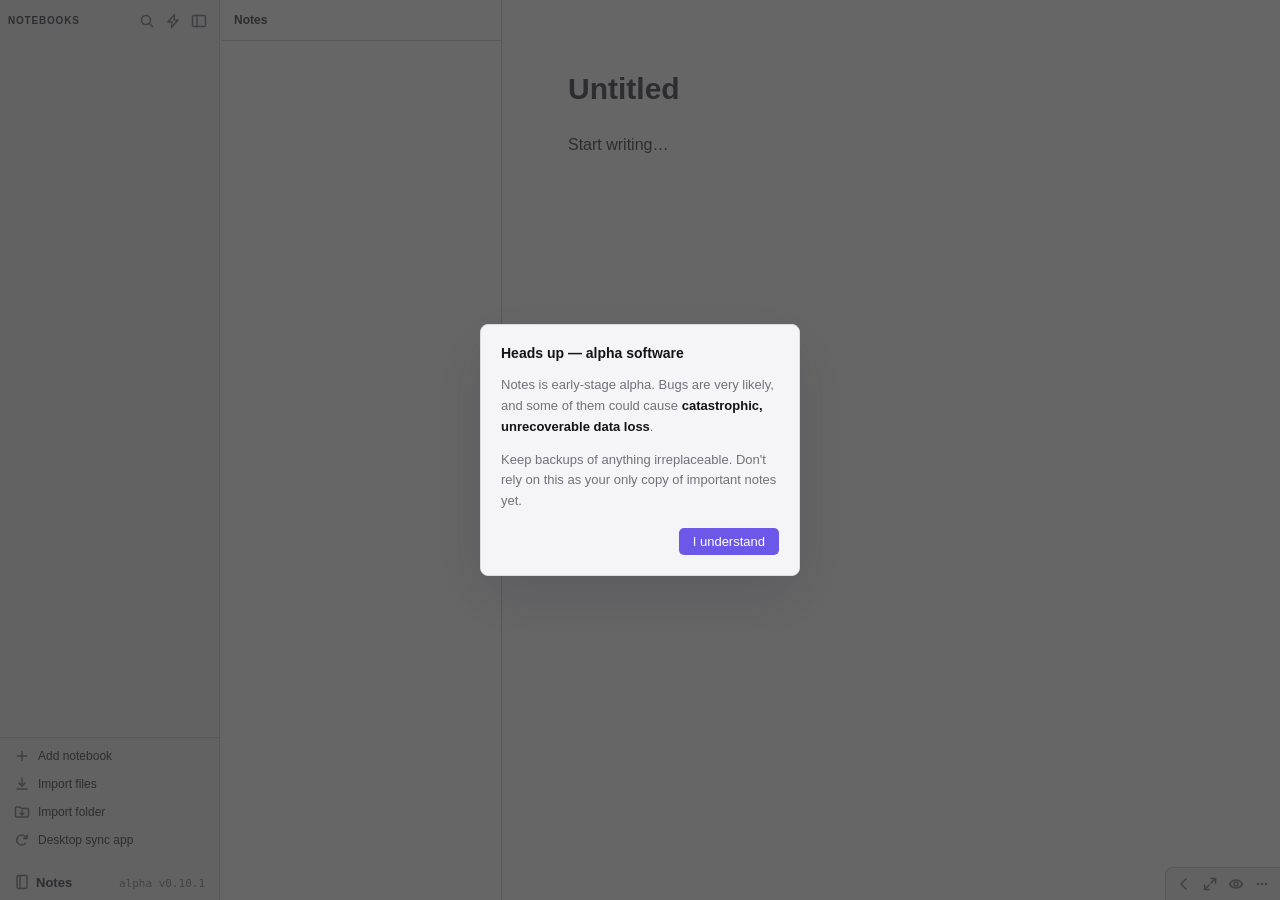
==== desk/app/notes-ui/index.html @ 92632963 "feat(notes): checkable preview checkboxes + leave-remote member-leave UI: task-list items in preview" ====
<!DOCTYPE html>
<html lang="en">
<head>
<meta charset="UTF-8">
<meta name="viewport" content="width=device-width, initial-scale=1.0">
<title>Notes</title>
<link rel="manifest" href="/notes/manifest.json">
<link rel="icon" type="image/svg+xml" href="/notes/favicon.svg">
<link rel="apple-touch-icon" href="/notes/icon.svg">
<meta name="theme-color" content="#7c6af7">
<meta name="apple-mobile-web-app-capable" content="yes">
<meta name="apple-mobile-web-app-status-bar-style" content="black-translucent">
<meta name="apple-mobile-web-app-title" content="Notes">
<style>
  *, *::before, *::after { box-sizing: border-box; margin: 0; padding: 0; }

  :root {
    --bg: #0f0f0f;
    --surface: #1a1a1a;
    --surface2: #222;
    --border: #2e2e2e;
    --border-item: #1a1a1a;
    --text: #e8e8e8;
    --text-muted: #666;
    --accent: #7c6af7;
    --accent-hover: #9080ff;
    --danger: #e05c5c;
    --success: #4caf82;
    --shadow: 0 20px 60px rgba(0,0,0,0.5);
    --shadow-md: 0 8px 24px rgba(0,0,0,0.4);
    --font: -apple-system, BlinkMacSystemFont, "Segoe UI", sans-serif;
    --mono: "JetBrains Mono", "Fira Code", "Cascadia Code", monospace;
    --editor-font-size: 16px;
  }
  :root[data-theme="light"] {
    --bg: #ffffff;
    --surface: #f5f5f7;
    --surface2: #ebebee;
    --border: #dcdce0;
    --border-item: #ededf0;
    --text: #141416;
    --text-muted: #71717a;
    --accent: #6b58e8;
    --accent-hover: #5243d1;
    --danger: #c84242;
    --success: #248958;
    --shadow: 0 20px 60px rgba(30,30,60,0.14);
    --shadow-md: 0 8px 24px rgba(30,30,60,0.12);
  }

  body {
    font-family: var(--font);
    background: var(--bg);
    color: var(--text);
    height: 100vh;
    height: 100dvh;
    display: flex;
    flex-direction: column;
    overflow: hidden;
    position: fixed;
    inset: 0;
  }

  /* ── sidebar footer (brand only) ── */
  .sidebar-brand {
    margin-top: 12px;
    padding: 4px 14px 10px;
    display: flex;
    align-items: center;
    gap: 6px;
    color: var(--text-muted);
    flex-shrink: 0;
  }
  /* Keep name + version baseline-aligned even when fonts differ, without
     letting the tall mobile hamburger warp the outer flex line's baseline. */
  .brand-text {
    display: flex;
    align-items: baseline;
    gap: 6px;
    flex: 1;
    min-width: 0;
  }
  /* brand-icon now uses the default .icon opacity */
  .sidebar-brand .brand-name { font-size: 13px; font-weight: 600; }

  /* ── connection state label ── */
  #conn-label.reconnecting { color: #d4a72c; }
  #conn-label.disconnected { color: var(--danger); }

  /* Connectivity badge — lives inside the editor toolbar */
  .conn-badge {
    display: none;
    font-family: var(--mono);
    font-size: 11px;
    font-weight: 500;
    padding: 0 8px;
    color: #d4a72c;
  }
  .conn-badge.visible { display: inline-flex; align-items: center; }
  .conn-badge.offline { color: var(--danger); }
  .conn-badge::before {
    content: "";
    display: inline-block;
    width: 6px; height: 6px;
    border-radius: 50%;
    margin-right: 6px;
    background: currentColor;
  }

  /* ── layout ── */
  .layout {
    display: flex;
    flex: 1;
    overflow: hidden;
  }

  /* ── column resizers ── */
  .resizer {
    flex-shrink: 0;
    width: 3px;
    margin-left: -1px;       /* center the 3px hit area over the 1px border */
    cursor: col-resize;
    background: transparent;
    transition: background 0.15s;
    position: relative;
    z-index: 5;
    user-select: none;
    touch-action: none;
  }
  .resizer:hover,
  .resizer.dragging { background: rgba(124,106,247,0.4); }
  body.resizing { cursor: col-resize; user-select: none; }

  /* ── sidebar ── */
  .sidebar {
    width: 220px;
    flex-shrink: 0;
    border-right: 1px solid var(--border);
    display: flex;
    flex-direction: column;
    background: var(--surface);
    overflow: hidden;
  }
  .sidebar-section {
    height: 41px;
    padding: 0 8px;
    font-size: 10px;
    font-weight: 700;
    text-transform: uppercase;
    letter-spacing: 0.8px;
    color: var(--text-muted);
    display: flex;
    align-items: center;
    justify-content: space-between;
  }
  .sidebar-section-actions { display: flex; align-items: center; gap: 2px; }

  /* Collapsed sidebar — hide sidebar and its resizer, reveal expand button */
  #sidebar-expand-btn, #sidebar-switcher-btn, #sidebar-search-btn { display: none; }
  body.sidebar-collapsed .sidebar { display: none; }
  body.sidebar-collapsed .resizer[data-target="sidebar"] { display: none; }
  body.sidebar-collapsed #sidebar-expand-btn,
  body.sidebar-collapsed #sidebar-search-btn,
  body.sidebar-collapsed #sidebar-switcher-btn { display: inline-flex; }
  .sidebar-list { flex: 1; overflow-y: auto; padding-bottom: 8px; min-height: 0; }

  /* Pending notebook invites — appears only when invites is non-empty */
  .invites-section {
    border-top: 1px solid var(--border);
    padding: 8px 12px 10px;
    flex-shrink: 0;
    background: rgba(124,106,247,0.04);
  }
  .invites-header {
    font-size: 10px;
    font-weight: 700;
    text-transform: uppercase;
    letter-spacing: 0.8px;
    color: var(--text-muted);
    margin-bottom: 6px;
  }
  .invites-list { display: flex; flex-direction: column; gap: 6px; }
  .invite-item {
    display: flex; flex-direction: column; gap: 4px;
    padding: 8px 10px;
    background: var(--surface);
    border: 1px solid var(--border);
    border-radius: 6px;
    font-size: 12px;
  }
  .invite-title { color: var(--text); font-weight: 500; }
  .invite-from { color: var(--text-muted); font-size: 11px; font-family: var(--mono); word-break: break-all; }
  .invite-actions { display: flex; gap: 6px; margin-top: 2px; }
  .invite-actions .btn { flex: 1; font-size: 12px; padding: 4px 8px; }
  .nb-item {
    display: flex;
    flex-wrap: wrap;
    align-items: center;
    gap: 4px 6px;
    padding: 6px 6px;
    cursor: pointer;
    border-radius: 4px;
    margin: 1px 4px;
    font-size: 13px;
    transition: background 0.1s;
    user-select: none;
  }
  .nb-item:hover { background: var(--surface2); }
  .nb-item.active { background: var(--accent); color: #fff; }
  .nb-item .nb-icon { flex-shrink: 0; display: flex; align-items: center; }
  .nb-item .nb-name { flex: 1; overflow: hidden; text-overflow: ellipsis; white-space: nowrap; }
  .nb-item .nb-flag {
    width: 100%;
    font-size: 10px;
    color: var(--text-muted);
    overflow: hidden;
    text-overflow: ellipsis;
    white-space: nowrap;
    padding-left: 22px;
    pointer-events: none;
    user-select: none;
  }
  .nb-item.active .nb-flag { color: rgba(255,255,255,0.6); }

  /* ── sidebar bottom actions ── */
  .sidebar-actions {
    border-top: 1px solid var(--border);
    padding: 4px;
    flex-shrink: 0;
    background: var(--surface);
  }
  .sidebar-action {
    display: flex; align-items: center; gap: 8px;
    width: 100%;
    background: none; border: none; cursor: pointer;
    color: var(--text-muted);
    font-size: 12px; font-family: var(--font);
    padding: 6px 10px; border-radius: 4px;
    text-align: left;
  }
  .sidebar-action:hover { background: var(--surface2); color: var(--text); }
  .sidebar-action[disabled] { opacity: 0.4; cursor: default; }
  .sidebar-action[disabled]:hover { background: none; color: var(--text-muted); }
  .sidebar-version {
    font-family: var(--mono);
    font-size: 11px;
    line-height: 1;
    color: var(--text-muted);
    opacity: 0.6;
    user-select: none;
    margin-left: auto;
  }

  /* mobile hamburger for add/import actions */
  .sidebar-brand .sidebar-menu-btn { margin-left: auto; display: none; }
  body.sidebar-menu-open .sidebar-brand .sidebar-menu-btn {
    background: var(--surface2);
    color: var(--text);
  }
  body.sidebar-menu-open .sidebar-brand .sidebar-menu-btn .icon { opacity: 0.95; }

  /* ── SVG icons ── */
  .icon {
    width: 16px; height: 16px;
    stroke: currentColor; fill: none;
    stroke-width: 1.5; stroke-linecap: round; stroke-linejoin: round;
    flex-shrink: 0;
    opacity: 0.65;
  }
  .icon-btn:hover .icon { opacity: 0.95; }

  /* ── icon button ── */
  .icon-btn {
    background: none; border: none; cursor: pointer;
    color: var(--text-muted); padding: 4px; border-radius: 3px;
    line-height: 1; transition: color 0.15s, background 0.15s;
    display: inline-flex; align-items: center; justify-content: center;
  }
  .icon-btn:hover { color: var(--text); background: var(--surface2); }

  /* ── font-size toolbar buttons (A- / A+) ── */
  .font-size-btn { font-family: var(--font); font-weight: 600; }
  .font-size-btn .fs-glyph {
    display: inline-flex; align-items: center; justify-content: center;
    width: 16px; height: 16px; line-height: 1;
    opacity: 0.65;
  }
  .font-size-btn:hover .fs-glyph { opacity: 0.95; }
  .font-size-btn .fs-glyph-sm { font-size: 11px; }
  .font-size-btn .fs-glyph-lg { font-size: 15px; }

  /* ── notes list panel ── */
  .notes-panel {
    width: 280px;
    flex-shrink: 0;
    border-right: 1px solid var(--border);
    display: flex;
    flex-direction: column;
    overflow: hidden;
  }
  .notes-panel-header {
    height: 41px;
    padding: 0 12px;
    font-size: 12px;
    font-weight: 600;
    color: var(--text-muted);
    border-bottom: 1px solid var(--border);
    display: flex; align-items: center; gap: 6px;
    flex-shrink: 0;
  }
  #folder-label { flex: 1; overflow: hidden; text-overflow: ellipsis; white-space: nowrap; }
  .panel-actions { display: flex; align-items: center; gap: 6px; }
  .notes-panel-footer { display: none; }
  .editor-panel-footer { display: none; }
  .nb-lock { width: 12px; height: 12px; color: var(--text-muted); flex-shrink: 0; margin-left: 2px; }
  .nb-item.active .nb-lock { color: rgba(255,255,255,0.8); }
  .notes-list { flex: 1; overflow-y: auto; }
  .item-row {
    display: flex; align-items: flex-start; gap: 10px;
    padding: 10px 12px;
    cursor: pointer;
    border-bottom: 1px solid var(--border-item);
    transition: background 0.1s;
  }
  .item-row .item-icon { margin-top: 1px; }
  .item-row:hover { background: var(--surface2); }
  .item-row.active { background: rgba(124,106,247,0.15); border-left: 2px solid var(--accent); padding-left: 10px; }
  .item-icon { flex-shrink: 0; line-height: 1; display: flex; align-items: center; }
  .item-body { flex: 1; min-width: 0; }
  .item-title-row { display: flex; align-items: baseline; gap: 8px; min-width: 0; }
  .item-title { flex: 1; font-size: 13px; font-weight: 500; white-space: nowrap; overflow: hidden; text-overflow: ellipsis; }
  .item-date { font-size: 11px; color: var(--text-muted); flex-shrink: 0; opacity: 0.7; }
  .item-preview {
    font-size: 12px;
    color: var(--text-muted);
    margin-top: 2px;
    white-space: nowrap;
    overflow: hidden;
    text-overflow: ellipsis;
  }
  .item-row.is-folder .item-title { font-weight: 500; }
  .item-chevron {
    flex-shrink: 0;
    color: var(--text-muted);
    display: flex;
    align-items: center;
    margin-top: 1px;
  }
  .item-chevron .icon { width: 14px; height: 14px; }
  .item-row.is-folder:hover .item-chevron .icon { opacity: 0.95; }

  /* Folder icon swaps to an ellipsis action on row hover */
  .item-row.is-folder .item-icon {
    border-radius: 3px;
    transition: background 0.15s;
  }
  .item-row.is-folder .item-icon .ellipsis-glyph { display: none; }
  .item-row.is-folder:hover .item-icon { cursor: pointer; }
  .item-row.is-folder:hover .item-icon .folder-glyph { display: none; }
  .item-row.is-folder:hover .item-icon .ellipsis-glyph { display: inline-flex; }
  .item-row.is-folder:hover .item-icon:hover { background: var(--surface); }
  .item-row.is-folder .item-icon.menu-open .folder-glyph { display: none; }
  .item-row.is-folder .item-icon.menu-open .ellipsis-glyph { display: inline-flex; }
  .item-row.is-folder .item-icon.menu-open { background: var(--surface); }

  /* Folder action popover (rename / delete) */
  .folder-action-menu {
    display: none;
    position: fixed;
    background: var(--surface);
    border: 1px solid var(--border);
    border-radius: 6px;
    box-shadow: var(--shadow-md);
    min-width: 180px;
    white-space: nowrap;
    z-index: 150;
    padding: 4px 0;
  }
  .folder-action-menu.open { display: block; }
  .folder-action-menu button {
    display: flex;
    align-items: center;
    gap: 10px;
    width: 100%;
    text-align: left;
    background: none; border: none; cursor: pointer;
    color: var(--text);
    padding: 7px 12px;
    font-size: 13px;
    font-family: var(--font);
  }
  .folder-action-menu button:hover { background: var(--surface2); }
  .folder-action-menu button.danger { color: var(--danger); }
  .folder-action-menu button.danger:hover { background: rgba(224,92,92,0.1); }
  .folder-action-menu .menu-icon {
    display: inline-flex; align-items: center; justify-content: center;
    width: 16px; height: 16px; flex-shrink: 0;
    opacity: 0.7;
  }
  .folder-action-menu button:hover .menu-icon { opacity: 0.95; }
  .empty-state { padding: 24px 12px; text-align: center; color: var(--text-muted); font-size: 12px; }
  .folder-up-btn { color: var(--text-muted); }
  .folder-up-btn:hover { color: var(--text); }

  /* ── editor ── */
  .editor-panel {
    flex: 1;
    display: flex;
    flex-direction: column;
    overflow: hidden;
    min-width: 0;
  }
  .editor-toolbar {
    height: 41px;
    padding: 0 16px;
    border-bottom: 1px solid var(--border);
    display: flex; align-items: center; gap: 8px;
    flex-shrink: 0;
  }
  .editor-toolbar .spacer { flex: 1; }
  /* Empty status spans (no save text, no rev, no conn label) shouldn't
     consume gap. Hiding them collapses the surrounding 8px flex gap. */
  .editor-toolbar .save-status:empty,
  .editor-toolbar .note-rev:empty,
  .editor-toolbar .conn-badge:empty,
  .editor-toolbar .note-breadcrumb:empty { display: none; }

  /* Floating bottom-right toolbar on desktop */
  @media (min-width: 641px) {
    .editor-toolbar {
      position: fixed;
      bottom: 0;
      right: 0;
      height: auto;
      width: auto;
      padding: 4px 6px;
      gap: 2px;
      background: var(--surface);
      border: 1px solid var(--border);
      border-right: 0;
      border-bottom: 0;
      border-top-left-radius: 8px;
      z-index: 50;
    }
    .editor-toolbar .spacer,
    .editor-toolbar .back-btn { display: none; }
    .editor-toolbar .save-status { padding: 0 4px; }
    .editor-toolbar .note-rev { padding: 0 4px; }
    .editor-toolbar .note-breadcrumb {
      font-family: var(--mono);
      font-size: 11px;
      color: var(--text-muted);
      max-width: 320px;
      overflow: hidden;
      white-space: nowrap;
      text-overflow: ellipsis;
      direction: rtl;
      text-align: left;
      unicode-bidi: plaintext;
      padding: 0 6px;
    }
    .editor-toolbar .overflow-menu {
      top: auto;
      bottom: 100%;
      margin-top: 0;
      margin-bottom: 6px;
    }
    /* Pin toggle + formatting group, hidden on desktop until revealed */
    .editor-toolbar .fmt-pin-btn { display: inline-flex; }
    /* Chevron points LEFT when closed (reveal cue), RIGHT when open. */
    .editor-toolbar .fmt-pin-btn .icon {
      transition: transform 0.15s;
      transform: rotate(180deg);
    }
    body.format-pinned .editor-toolbar .fmt-pin-btn .icon,
    body.format-hovered .editor-toolbar .fmt-pin-btn .icon {
      transform: rotate(0);
    }
    .editor-toolbar-fmt {
      display: none;
      align-items: center;
      gap: 2px;
    }
    body.format-pinned .editor-toolbar-fmt,
    body.format-hovered .editor-toolbar-fmt {
      display: inline-flex;
    }
    /* Vertical separator between the format group and the static right
       cluster, only visible when the format group is showing. */
    .fmt-separator { display: none; }
    body.format-pinned .fmt-separator,
    body.format-hovered .fmt-separator {
      display: inline-block;
      width: 1px;
      height: 18px;
      margin: 0 10px;
      background: var(--border);
      opacity: 0.7;
    }
    .editor-toolbar-fmt .fmt-glyph {
      display: inline-flex; align-items: center; justify-content: center;
      width: 16px; height: 16px; font-size: 13px; line-height: 1;
      opacity: 0.65; font-family: var(--font);
    }
    .editor-toolbar-fmt .fmt-btn:hover .fmt-glyph { opacity: 0.95; }
    .editor-toolbar-fmt .fmt-bold { font-weight: 700; }
    .editor-toolbar-fmt .fmt-italic { font-style: italic; font-family: Georgia, serif; }
    .editor-toolbar-fmt .fmt-heading { font-weight: 700; }
  }
  /* Mobile: pin button + inline fmt hidden (footer handles it there) */
  @media (max-width: 640px) {
    .editor-toolbar .fmt-pin-btn,
    .editor-toolbar-fmt,
    .fmt-separator { display: none !important; }
  }
  #note-title-input {
    display: block;
    width: 100%;
    background: none;
    border: none;
    outline: none;
    color: var(--text);
    font-family: var(--font);
    font-size: calc(var(--editor-font-size) * 1.875);
    font-weight: 700;
    line-height: 1.2;
    padding: 0;
    margin: 0 0 24px 0;
    box-sizing: border-box;
  }
  #note-title-input::placeholder { color: var(--text-muted); font-weight: 700; }
  /* Folder path above the title — desktop only; mobile keeps its in-toolbar
     breadcrumb (next to the back button). Always renders (even when empty)
     so the title sits at a fixed vertical position regardless of whether a
     note is selected or what folder it lives in. */
  .note-path {
    display: none;
    font-family: var(--mono);
    font-size: 12px;
    line-height: 1.4;
    height: 17px;
    color: var(--text-muted);
    opacity: 0.7;
    margin: 0 0 6px 0;
    white-space: nowrap;
    overflow: hidden;
    text-overflow: ellipsis;
    user-select: none;
  }
  @media (min-width: 641px) {
    .note-path { display: block; }
    /* Hide the breadcrumb in the floating toolbar on desktop — it lives
       above the title now. */
    .editor-toolbar .note-breadcrumb { display: none !important; }
  }
  .save-btn {
    background: var(--accent); border: none; color: #fff;
    padding: 5px 12px; border-radius: 5px; cursor: pointer;
    font-size: 12px; font-weight: 600;
    transition: background 0.15s, opacity 0.15s;
  }
  .save-btn:hover { background: var(--accent-hover); }
  .save-btn:disabled { opacity: 0.4; cursor: default; }
  .save-status { font-family: var(--mono); font-size: 11px; color: var(--text-muted); }
  .note-rev { font-family: var(--mono); font-size: 11px; color: var(--text-muted); opacity: 0.6; user-select: none; }

  /* ── conflict / save-error banner ── */
  .conflict-banner {
    display: flex;
    align-items: center;
    gap: 10px;
    padding: 8px 16px;
    background: rgba(212,167,44,0.12);
    border-bottom: 1px solid rgba(212,167,44,0.35);
    font-size: 12px;
    color: #d4a72c;
    flex-shrink: 0;
  }
  .conflict-banner .conflict-msg { flex: 1; }
  .conflict-banner .btn { padding: 4px 10px; font-size: 12px; }
  .conflict-banner.error {
    background: rgba(224,92,92,0.1);
    border-bottom-color: rgba(224,92,92,0.35);
    color: var(--danger);
  }

  /* ── overflow menu ── */
  .overflow-wrap { position: relative; }
  .overflow-menu {
    display: none;
    position: absolute;
    top: 100%;
    right: 0;
    margin-top: 4px;
    background: var(--surface);
    border: 1px solid var(--border);
    border-radius: 6px;
    box-shadow: var(--shadow-md);
    min-width: 180px;
    white-space: nowrap;
    z-index: 50;
    padding: 4px 0;
  }
  .overflow-menu.open { display: block; }
  .overflow-menu button {
    display: flex;
    align-items: center;
    gap: 10px;
    width: 100%;
    text-align: left;
    background: none;
    border: none;
    color: var(--text);
    padding: 7px 12px;
    font-size: 13px;
    font-family: var(--font);
    cursor: pointer;
  }
  .overflow-menu button:hover { background: var(--surface2); }
  .overflow-menu button.danger { color: var(--danger); }
  .overflow-menu button.danger:hover { background: rgba(224,92,92,0.1); }
  .overflow-menu .menu-icon {
    display: inline-flex;
    align-items: center;
    justify-content: center;
    width: 16px; height: 16px;
    flex-shrink: 0;
    opacity: 0.7;
  }
  .overflow-menu button:hover .menu-icon { opacity: 0.95; }
  .overflow-menu .menu-divider {
    height: 1px;
    background: var(--border);
    margin: 4px 6px;
  }
  .overflow-menu .menu-section-label {
    padding: 6px 12px 2px;
    font-size: 10px;
    font-weight: 600;
    text-transform: uppercase;
    letter-spacing: 0.8px;
    color: var(--text-muted);
    user-select: none;
  }

  .editor-scroll {
    flex: 1;
    overflow-y: auto;
    min-height: 0;
    background: var(--bg);
  }
  .editor-wrap {
    max-width: 760px;
    margin: 0 auto;
    padding: 48px 56px 96px;
    box-sizing: border-box;
    display: flex;
    flex-direction: column;
  }
  @media (min-width: 641px) and (max-width: 980px) {
    .editor-wrap { padding: 48px 24px 96px; }
  }
  #editor {
    display: block;
    width: 100%;
    resize: none;
    background: transparent;
    color: var(--text);
    border: none;
    outline: none;
    padding: 0;
    margin: 0;
    font-family: var(--mono);
    font-size: var(--editor-font-size);
    line-height: 1.7;
    min-height: 60vh;
    overflow: hidden;
    box-sizing: border-box;
  }
  #editor::placeholder { color: var(--text-muted); font-family: var(--font); }

  #preview {
    padding: 0;
    font-size: var(--editor-font-size);
    line-height: 1.7;
    min-height: 60vh;
  }

  /* ── wiki-links ── */
  .wiki-link {
    color: var(--accent);
    text-decoration: none;
    border-bottom: 1px dashed rgba(124,106,247,0.35);
    padding-bottom: 1px;
    cursor: pointer;
  }
  .wiki-link:hover {
    border-bottom-color: var(--accent);
    background: rgba(124,106,247,0.08);
  }
  .wiki-link.unresolved {
    color: var(--text-muted);
    border-bottom-color: rgba(136,136,136,0.4);
  }
  .wiki-link.unresolved:hover {
    color: var(--text);
    background: rgba(136,136,136,0.1);
  }

  /* ── backlinks section ── */
  .backlinks-section {
    margin-top: 56px;
    padding-top: 24px;
    border-top: 1px solid var(--border);
  }
  .backlinks-section.position-top {
    margin-top: 0;
    margin-bottom: 40px;
    padding-top: 0;
    padding-bottom: 20px;
    border-top: none;
    border-bottom: 1px solid var(--border);
  }
  .backlinks-header {
    font-size: 11px;
    font-weight: 600;
    text-transform: uppercase;
    letter-spacing: 0.5px;
    color: var(--text-muted);
    margin-bottom: 10px;
  }
  .backlink-item {
    display: block;
    padding: 10px 0;
    cursor: pointer;
    border-bottom: 1px solid var(--border-item);
  }
  .backlink-item:last-child { border-bottom: none; }
  .backlink-item:hover .backlink-title { color: var(--accent); }
  .backlink-title {
    font-size: 13.5px;
    color: var(--text);
    margin-bottom: 2px;
  }
  .backlink-path {
    font-size: 11.5px;
    color: var(--text-muted);
    font-family: var(--mono);
  }
  .menu-check {
    font-family: var(--font);
    font-size: 13px;
    color: var(--accent);
    opacity: 1 !important;
  }

  /* ── history panel (right slide-in) ── */
  .history-panel {
    position: fixed;
    top: 0;
    right: 0;
    bottom: 0;
    width: 340px;
    max-width: 100vw;
    background: var(--surface);
    border-left: 1px solid var(--border);
    box-shadow: -4px 0 16px rgba(0,0,0,0.18);
    z-index: 170;
    display: none;
    flex-direction: column;
    transform: translateX(100%);
    transition: transform 0.18s ease;
  }
  .history-panel.open { display: flex; transform: translateX(0); }
  /* Reserve space on the right for the panel so it doesn't overlap the
     banner buttons or the floating format strip. Skip on narrow viewports
     where the panel takes the full width. */
  @media (min-width: 700px) {
    body.history-open .editor-panel { padding-right: 340px; }
  }
  .history-panel-header {
    display: flex;
    align-items: center;
    gap: 8px;
    padding: 14px 14px 10px;
    border-bottom: 1px solid var(--border);
  }
  .history-panel-header h3 {
    margin: 0;
    font-size: 13px;
    font-weight: 600;
    text-transform: uppercase;
    letter-spacing: 0.5px;
    color: var(--text-muted);
    flex: 1;
  }
  .history-panel-header .icon-btn { padding: 4px; }
  .history-list {
    flex: 1;
    overflow-y: auto;
    padding: 4px 0;
  }
  .history-item {
    display: block;
    padding: 10px 14px;
    cursor: pointer;
    border-bottom: 1px solid var(--border-item);
    font-size: 13px;
    color: var(--text);
  }
  .history-item:hover { background: var(--surface2); }
  .history-item.active { background: var(--surface2); }
  .history-item-meta {
    display: flex;
    gap: 8px;
    align-items: baseline;
    font-size: 12px;
    color: var(--text-muted);
    margin-bottom: 2px;
  }
  .history-item-meta .rev-num {
    color: var(--accent);
    font-family: var(--mono);
    font-size: 11.5px;
  }
  .history-item-title {
    font-size: 13px;
    color: var(--text);
    white-space: nowrap;
    overflow: hidden;
    text-overflow: ellipsis;
  }
  .history-empty {
    padding: 20px 14px;
    color: var(--text-muted);
    font-size: 12.5px;
    line-height: 1.5;
  }
  /* Banner shown above editor when viewing a historical revision */
  .history-banner {
    display: none;
    align-items: center;
    gap: 10px;
    padding: 10px 16px;
    background: rgba(124,106,247,0.12);
    border-bottom: 1px solid var(--border);
    font-size: 13px;
    color: var(--text);
  }
  .history-banner.open { display: flex; }
  .history-banner .banner-msg { flex: 1; }
  .history-banner .banner-msg strong { color: var(--accent); font-family: var(--mono); }

  /* ── wiki-link autocomplete popover ── */
  .wiki-autocomplete {
    display: none;
    position: fixed;
    background: var(--surface);
    border: 1px solid var(--border);
    border-radius: 6px;
    box-shadow: var(--shadow-md);
    min-width: 220px;
    max-width: 360px;
    max-height: 240px;
    overflow-y: auto;
    z-index: 180;
    padding: 4px 0;
    font-family: var(--font);
  }
  .wiki-autocomplete.open { display: block; }
  .wiki-autocomplete-item {
    padding: 6px 12px;
    font-size: 13px;
    color: var(--text);
    cursor: pointer;
    white-space: nowrap;
    overflow: hidden;
    text-overflow: ellipsis;
  }
  .wiki-autocomplete-item:hover,
  .wiki-autocomplete-item.selected { background: var(--surface2); }
  .wiki-autocomplete-item .hint {
    font-size: 11px;
    color: var(--text-muted);
    margin-left: 8px;
    font-family: var(--mono);
  }
  .wiki-autocomplete-empty {
    padding: 8px 12px;
    font-size: 12px;
    color: var(--text-muted);
    line-height: 1.5;
  }
  .wiki-autocomplete-empty kbd {
    background: var(--surface2);
    border: 1px solid var(--border);
    border-radius: 3px;
    padding: 0 4px;
    font-family: var(--mono);
    font-size: 10px;
    color: var(--text);
  }
  #preview h1 { font-size: 1.8em; margin: 0.5em 0 0.3em; border-bottom: 1px solid var(--border); padding-bottom: 0.2em; }
  #preview h2 { font-size: 1.4em; margin: 0.5em 0 0.3em; border-bottom: 1px solid var(--border); padding-bottom: 0.2em; }
  #preview h3 { font-size: 1.15em; margin: 0.5em 0 0.3em; }
  #preview h4, #preview h5, #preview h6 { font-size: 1em; margin: 0.4em 0 0.2em; }
  #preview p { margin: 0.5em 0; }
  #preview pre { background: var(--surface); padding: 12px 16px; border-radius: 6px; overflow-x: auto; margin: 0.6em 0; }
  #preview code { font-family: var(--mono); font-size: 0.9em; }
  #preview :not(pre) > code { background: var(--surface2); padding: 2px 5px; border-radius: 3px; }
  #preview blockquote { border-left: 3px solid var(--accent); padding-left: 14px; color: var(--text-muted); margin: 0.5em 0; }
  #preview ul, #preview ol { padding-left: 1.5em; margin: 0.4em 0; }
  #preview li { margin: 0.15em 0; }
  /* Themed task-list checkboxes — square outline, accent fill when checked. */
  #preview li.task-item {
    list-style: none;
    display: flex;
    align-items: flex-start;
    gap: 0.5em;
  }
  #preview li.task-item > input[type="checkbox"] {
    appearance: none;
    -webkit-appearance: none;
    flex: 0 0 auto;
    width: 16px;
    height: 16px;
    margin: 0.25em 0 0 0;
    border: 1.5px solid var(--border);
    border-radius: 4px;
    background: var(--bg);
    cursor: pointer;
    transition: background 0.12s ease, border-color 0.12s ease;
    position: relative;
  }
  #preview li.task-item > input[type="checkbox"]:hover:not(:disabled) {
    border-color: var(--accent);
  }
  #preview li.task-item > input[type="checkbox"]:checked {
    background: var(--accent);
    border-color: var(--accent);
  }
  #preview li.task-item > input[type="checkbox"]:checked::after {
    content: "";
    position: absolute;
    left: 4px;
    top: 1px;
    width: 4px;
    height: 8px;
    border: solid #fff;
    border-width: 0 2px 2px 0;
    transform: rotate(45deg);
  }
  #preview li.task-item > input[type="checkbox"]:disabled {
    opacity: 0.55;
    cursor: not-allowed;
  }
  /* Strike-through and dim the label text once a task is checked. */
  #preview li.task-item:has(> input[type="checkbox"]:checked) {
    color: var(--text-muted);
    text-decoration: line-through;
  }
  #preview a { color: var(--accent); text-decoration: none; }
  #preview a:hover { text-decoration: underline; }
  #preview hr { border: none; border-top: 1px solid var(--border); margin: 1em 0; }
  #preview img { max-width: 100%; border-radius: 6px; }
  #preview table { border-collapse: collapse; margin: 0.6em 0; }
  #preview th, #preview td { border: 1px solid var(--border); padding: 6px 12px; }
  #preview th { background: var(--surface); }

  /* ── modal ── */
  .modal-backdrop {
    position: fixed; inset: 0; background: rgba(0,0,0,0.6);
    display: none; align-items: center; justify-content: center;
    z-index: 100;
  }
  .modal-backdrop.open { display: flex; }
  .modal {
    background: var(--surface);
    border: 1px solid var(--border);
    border-radius: 8px;
    padding: 20px;
    width: 320px;
    box-shadow: var(--shadow);
  }
  .modal h3 { font-size: 14px; margin-bottom: 14px; }
  .modal input, .modal select {
    width: 100%; background: var(--bg); border: 1px solid var(--border);
    color: var(--text); padding: 8px 10px; border-radius: 5px;
    font-size: 13px; font-family: var(--font); outline: none;
    margin-bottom: 12px;
  }
  .modal input:focus, .modal select:focus { border-color: var(--accent); }
  .modal-status {
    font-size: 12px;
    color: var(--text-muted);
    min-height: 16px;
    margin: -8px 0 12px;
    line-height: 1.4;
  }
  .modal-status.warn { color: var(--danger); }
  .modal-actions { display: flex; gap: 8px; justify-content: flex-end; }
  .modal-actions .btn[disabled] { opacity: 0.5; cursor: not-allowed; }
  .modal-choices { display: flex; flex-direction: column; gap: 8px; margin-bottom: 14px; }
  .modal-choice {
    display: flex; flex-direction: column; gap: 2px;
    padding: 10px 12px; border-radius: 6px;
    background: var(--bg); border: 1px solid var(--border);
    cursor: pointer; text-align: left; color: var(--text);
  }
  .modal-choice:hover { border-color: var(--accent); }
  .modal-choice-title { font-size: 13px; font-weight: 500; }
  .modal-choice-desc { font-size: 11px; color: var(--text-muted); }
  .btn { padding: 6px 14px; border-radius: 5px; font-size: 13px; cursor: pointer; border: none; font-family: var(--font); }
  .btn-primary { background: var(--accent); color: #fff; }
  .btn-primary:hover { background: var(--accent-hover); }
  .btn-secondary { background: var(--surface2); color: var(--text); border: 1px solid var(--border); }
  .btn-secondary:hover { border-color: var(--text-muted); }

  /* ── quick switcher ── */
  .switcher-backdrop {
    position: fixed; inset: 0;
    background: rgba(0,0,0,0.6);
    display: none;
    z-index: 300;
    padding-top: 12vh;
    justify-content: center;
    align-items: flex-start;
  }
  .switcher-backdrop.open { display: flex; }
  .switcher {
    background: var(--surface);
    border: 1px solid var(--border);
    border-radius: 8px;
    box-shadow: var(--shadow);
    width: 560px;
    max-width: calc(100vw - 24px);
    display: flex;
    flex-direction: column;
    overflow: hidden;
  }
  .switcher-input-wrap {
    display: flex; align-items: center; gap: 10px;
    padding: 10px 14px;
    border-bottom: 1px solid var(--border);
  }
  .switcher-input-icon { width: 16px; height: 16px; opacity: 0.55; flex-shrink: 0; }
  .switcher-input-wrap input {
    flex: 1;
    background: none; border: none; outline: none;
    color: var(--text);
    font-family: var(--font);
    font-size: 15px;
    padding: 0;
    min-width: 0;
  }
  .switcher-input-wrap input::placeholder { color: var(--text-muted); }
  .switcher-results {
    max-height: 420px;
    overflow-y: auto;
    padding: 4px 0;
  }
  .switcher-result {
    display: flex; align-items: center; gap: 10px;
    padding: 8px 14px;
    cursor: pointer;
  }
  .switcher-result.selected { background: var(--surface2); }
  .switcher-result:hover { background: var(--surface2); }
  .switcher-result .result-icon {
    display: inline-flex; align-items: center; justify-content: center;
    width: 16px; height: 16px;
    flex-shrink: 0;
    opacity: 0.65;
  }
  .switcher-result-text { display: flex; flex-direction: column; min-width: 0; flex: 1; }
  .switcher-result-label {
    font-size: 13.5px;
    color: var(--text);
    white-space: nowrap; overflow: hidden; text-overflow: ellipsis;
  }
  .switcher-result-subtitle {
    font-size: 11.5px;
    color: var(--text-muted);
    white-space: nowrap; overflow: hidden; text-overflow: ellipsis;
  }
  .switcher-empty {
    padding: 20px;
    text-align: center;
    color: var(--text-muted);
    font-size: 13px;
  }
  .switcher-hint {
    padding: 7px 14px;
    border-top: 1px solid var(--border);
    display: flex;
    gap: 14px;
    font-size: 11px;
    color: var(--text-muted);
  }
  .switcher-hint kbd {
    background: var(--surface2);
    border: 1px solid var(--border);
    border-radius: 3px;
    padding: 0 4px;
    font-family: var(--mono);
    font-size: 10px;
    margin-right: 3px;
  }

  /* ── full-text search specifics (built on switcher classes) ── */
  .search-results { max-height: 460px; }
  .search-result {
    display: flex;
    flex-direction: column;
    gap: 3px;
    padding: 10px 14px;
    cursor: pointer;
    border-bottom: 1px solid var(--border-item);
  }
  .search-result:last-child { border-bottom: none; }
  .search-result.selected,
  .search-result:hover { background: var(--surface2); }
  .search-result-title {
    font-size: 13.5px;
    font-weight: 500;
    color: var(--text);
    white-space: nowrap; overflow: hidden; text-overflow: ellipsis;
  }
  .search-result-snippet {
    font-size: 12.5px;
    color: var(--text-muted);
    line-height: 1.5;
    display: -webkit-box;
    -webkit-line-clamp: 2;
    -webkit-box-orient: vertical;
    overflow: hidden;
  }
  .search-result-snippet mark {
    background: rgba(124,106,247,0.28);
    color: var(--text);
    padding: 0 2px;
    border-radius: 2px;
  }
  .search-result-meta {
    font-size: 11px;
    color: var(--text-muted);
    font-family: var(--mono);
    white-space: nowrap; overflow: hidden; text-overflow: ellipsis;
  }

  /* ── connect panel ── */
  #connect-panel {
    position: fixed; inset: 0; background: var(--bg);
    display: flex; align-items: center; justify-content: center;
    z-index: 200;
    flex-direction: column; gap: 12px;
  }
  #connect-panel h2 { font-size: 18px; margin-bottom: 4px; }
  #connect-panel p { font-size: 13px; color: var(--text-muted); }
  #connect-panel input {
    width: 300px; background: var(--surface); border: 1px solid var(--border);
    color: var(--text); padding: 9px 12px; border-radius: 6px;
    font-size: 13px; font-family: var(--font); outline: none;
  }
  #connect-panel input:focus { border-color: var(--accent); }
  #connect-error { color: var(--danger); font-size: 12px; min-height: 16px; }

  /* scrollbars */
  ::-webkit-scrollbar { width: 4px; }
  ::-webkit-scrollbar-track { background: transparent; }
  ::-webkit-scrollbar-thumb { background: var(--border); border-radius: 2px; }

  /* ── back button (hidden on desktop) ── */
  .back-btn {
    display: none;
    background: none; border: none; cursor: pointer;
    color: var(--accent); font-size: 13px; font-family: var(--font);
    padding: 2px 6px; margin-right: 4px; border-radius: 3px;
  }
  .back-btn:hover { background: var(--surface2); }

  /* ── zen mode ── */
  #zen-exit-btn {
    display: none;
    position: fixed;
    bottom: 0; right: 0;
    z-index: 200;
    background: var(--surface);
    border: 1px solid var(--border);
    border-right: 0;
    border-bottom: 0;
    border-top-left-radius: 8px;
    padding: 10px 12px;
  }
  body.zen-mode .sidebar,
  body.zen-mode .notes-panel,
  body.zen-mode .resizer,
  body.zen-mode .editor-toolbar { display: none; }
  body.zen-mode .editor-panel { flex: 1; }
  body.zen-mode #zen-exit-btn { display: inline-flex; }

  /* ── embed mode (single-notebook, no sidebar) ── */
  body.embed-mode .sidebar { display: none !important; }
  body.embed-mode .resizer[data-target="sidebar"] { display: none !important; }
  body.embed-mode #sidebar-expand-btn { display: none !important; }
  /* Import buttons live in the gear menu only when embedded; the sidebar
     entries below are also unreachable since the sidebar itself is hidden. */
  .nb-menu-import { display: none; }
  body.embed-mode .nb-menu-import { display: flex; }

  /* ── mobile responsive ── */
  @media (max-width: 640px) {
    .back-btn { display: inline-flex; align-items: center; }

    .layout { position: relative; }
    .resizer { display: none; }
    body.sidebar-collapsed .sidebar { display: flex; }
    #sidebar-expand-btn,
    #sidebar-search-btn,
    #sidebar-switcher-btn { display: none !important; }
    .sidebar-section .icon-btn { display: none; }
    .sidebar, .notes-panel, .editor-panel {
      position: absolute;
      inset: 0;
      width: 100% !important;
      border: none !important;
      transition: transform 0.2s ease;
    }
    body.loading .sidebar,
    body.loading .notes-panel,
    body.loading .editor-panel { transition: none; }

    /* Default: sidebar visible, others off-screen right */
    .sidebar  { transform: translateX(0); z-index: 3; }
    .notes-panel { transform: translateX(100%); z-index: 2; }
    .editor-panel { transform: translateX(100%); z-index: 1; }

    /* View: notes-list */
    .layout[data-view="notes"] .sidebar { transform: translateX(-100%); }
    .layout[data-view="notes"] .notes-panel { transform: translateX(0); }
    .layout[data-view="notes"] .editor-panel { transform: translateX(100%); }

    /* View: editor */
    .layout[data-view="editor"] .sidebar { transform: translateX(-100%); }
    .layout[data-view="editor"] .notes-panel { transform: translateX(-100%); }
    .layout[data-view="editor"] .editor-panel { transform: translateX(0); }

    header h1 { font-size: 16px; }
    #ship-label { font-size: 12px; }

    /* Bigger tap targets across the board */
    .icon-btn { padding: 10px; }
    .icon-btn .icon { width: 20px; height: 20px; }
    .font-size-btn .fs-glyph { width: 20px; height: 20px; }
    .font-size-btn .fs-glyph-sm { font-size: 14px; }
    .font-size-btn .fs-glyph-lg { font-size: 19px; }
    .back-btn { font-size: 17px; padding: 10px 12px; }

    /* Hamburger toggles the existing actions cluster; it sits above the
       brand row in DOM order, so it naturally "pops out" upward. */
    .sidebar-actions { display: none; }
    body.sidebar-menu-open .sidebar-actions { display: block; }
    .sidebar-brand .sidebar-menu-btn { display: inline-flex; }
    /* Version sits next to brand name on mobile; hamburger takes the right */
    .sidebar-version { margin-left: 0; }

    .sidebar-section { font-size: 12px; height: 52px; padding: 0 10px; }
    .nb-item { font-size: 17px; padding: 12px 10px; }
    .nb-item .nb-icon .icon { width: 20px; height: 20px; }
    .sidebar-action { font-size: 15px; padding: 14px 12px; gap: 12px; }

    .notes-panel-header { height: 52px; font-size: 17px; padding: 0 8px; gap: 4px; }
    #folder-label { font-size: 17px; }
    .item-row { padding: 14px 12px; gap: 12px; }
    .item-icon .icon { width: 22px; height: 22px; }
    .item-title { font-size: 17px; }
    .item-date { font-size: 13px; }
    .item-preview { font-size: 14px; }
    .empty-state { font-size: 14px; }

    /* Contextual bottom footer on the notebook/notes view */
    .notes-panel-footer {
      display: flex;
      align-items: center;
      gap: 4px;
      padding: 6px 8px;
      border-top: 1px solid var(--border);
      background: var(--surface);
      flex-shrink: 0;
    }
    /* Gear on the far left; create buttons on the right */
    .notes-panel-footer .panel-actions { flex: 1; }
    .notes-panel-footer #notebook-settings-wrap { margin-right: auto; }
    /* Gear menu pops upward and left-aligns with its button in the bottom footer */
    .notes-panel-footer #notebook-settings-menu {
      top: auto;
      bottom: 100%;
      left: 0;
      right: auto;
      margin-top: 0;
      margin-bottom: 4px;
    }

    /* Editor bottom footer on mobile — formatting shortcuts since the
       phone keyboard can't easily trigger ⌘B / ⌘I / ⌘K. */
    .editor-panel-footer {
      display: flex;
      align-items: center;
      gap: 4px;
      padding: 6px 8px;
      border-top: 1px solid var(--border);
      background: var(--surface);
      flex-shrink: 0;
    }
    .editor-panel-footer .fmt-btn { padding: 10px 14px; min-width: 44px; }
    .editor-panel-footer .fmt-glyph {
      display: inline-flex; align-items: center; justify-content: center;
      width: 20px; height: 20px; font-size: 16px; line-height: 1;
      opacity: 0.65; font-family: var(--font);
    }
    .editor-panel-footer .fmt-btn:hover .fmt-glyph,
    .editor-panel-footer .fmt-btn:active .fmt-glyph { opacity: 0.95; }
    .editor-panel-footer .fmt-bold { font-weight: 700; }
    .editor-panel-footer .fmt-italic { font-style: italic; font-family: Georgia, serif; }
    .editor-panel-footer .fmt-heading { font-weight: 700; }

    .editor-toolbar { height: 52px; padding: 0 8px; gap: 4px; }
    .save-status { font-size: 13px; }
    .note-rev { font-size: 12px; }
    .note-breadcrumb {
      font-family: var(--mono);
      font-size: 12px;
      color: var(--text-muted);
      min-width: 0;
      max-width: 45vw;
      overflow: hidden;
      white-space: nowrap;
      padding: 0 2px;
    }
    .editor-wrap { padding: 24px 18px 72px; max-width: 100%; }
    #note-title-input { font-size: calc(var(--editor-font-size) * 1.5); margin-bottom: 16px; }
    #editor { line-height: 1.65; }

    .sidebar { overflow-y: auto; }
    .notes-panel { overflow-y: auto; }

    .modal { width: calc(100vw - 32px); max-width: 320px; }
  }
</style>
</head>
<body class="loading">

<!-- SVG icon sprite -->
<svg xmlns="http://www.w3.org/2000/svg" style="display:none">
  <symbol id="i-notebook" viewBox="0 0 16 16">
    <rect x="3" y="1.5" width="10" height="13" rx="1.5"/>
    <line x1="6" y1="1.5" x2="6" y2="14.5"/>
  </symbol>
  <symbol id="i-folder" viewBox="0 0 16 16">
    <path d="M1.5 4a1 1 0 011-1H6l1.5 1.5H13.5a1 1 0 011 1V12a1 1 0 01-1 1h-11a1 1 0 01-1-1z"/>
  </symbol>
  <symbol id="i-doc" viewBox="0 0 16 16">
    <path d="M9.5 1.5H5a1 1 0 00-1 1v11a1 1 0 001 1h6a1 1 0 001-1V4z"/>
    <polyline points="9.5,1.5 9.5,4 12,4"/>
  </symbol>
  <symbol id="i-folder-plus" viewBox="0 0 16 16">
    <path d="M1.5 4a1 1 0 011-1H6l1.5 1.5H13.5a1 1 0 011 1V12a1 1 0 01-1 1h-11a1 1 0 01-1-1z"/>
    <line x1="8" y1="7" x2="8" y2="11"/><line x1="6" y1="9" x2="10" y2="9"/>
  </symbol>
  <symbol id="i-doc-plus" viewBox="0 0 16 16">
    <path d="M9.5 1.5H5a1 1 0 00-1 1v11a1 1 0 001 1h6a1 1 0 001-1V4z"/>
    <polyline points="9.5,1.5 9.5,4 12,4"/>
    <line x1="8" y1="7.5" x2="8" y2="11.5"/><line x1="6" y1="9.5" x2="10" y2="9.5"/>
  </symbol>
  <symbol id="i-plus" viewBox="0 0 16 16">
    <line x1="8" y1="3.5" x2="8" y2="12.5"/><line x1="3.5" y1="8" x2="12.5" y2="8"/>
  </symbol>
  <symbol id="i-arrow-up" viewBox="0 0 16 16">
    <line x1="8" y1="13" x2="8" y2="3"/><polyline points="4,7 8,3 12,7"/>
  </symbol>
  <symbol id="i-download" viewBox="0 0 16 16">
    <line x1="8" y1="2" x2="8" y2="10"/><polyline points="5,7 8,10 11,7"/>
    <path d="M3 13h10"/>
  </symbol>
  <symbol id="i-folder-down" viewBox="0 0 16 16">
    <path d="M1.5 4a1 1 0 011-1H6l1.5 1.5H13.5a1 1 0 011 1V12a1 1 0 01-1 1h-11a1 1 0 01-1-1z"/>
    <line x1="8" y1="6.5" x2="8" y2="10.5"/><polyline points="6,9 8,11 10,9"/>
  </symbol>
  <symbol id="i-eye" viewBox="0 0 16 16">
    <path d="M1.5 8s2.5-4 6.5-4 6.5 4 6.5 4-2.5 4-6.5 4S1.5 8 1.5 8z"/>
    <circle cx="8" cy="8" r="2"/>
  </symbol>
  <symbol id="i-ellipsis" viewBox="0 0 16 16" fill="currentColor" stroke="none">
    <circle cx="4" cy="8" r="1.2"/><circle cx="8" cy="8" r="1.2"/><circle cx="12" cy="8" r="1.2"/>
  </symbol>
  <symbol id="i-globe" viewBox="0 0 16 16">
    <circle cx="8" cy="8" r="6.5"/>
    <ellipse cx="8" cy="8" rx="3" ry="6.5"/>
    <line x1="1.5" y1="8" x2="14.5" y2="8"/>
  </symbol>
  <symbol id="i-gear" viewBox="0 0 16 16">
    <circle cx="8" cy="8" r="2"/>
    <path d="M13 8a5 5 0 00-.12-1.08l1.28-1-1.5-2.6-1.52.6a5 5 0 00-1.87-1.08L9 1H6l-.27 1.84a5 5 0 00-1.87 1.08l-1.52-.6-1.5 2.6 1.28 1A5 5 0 002 8a5 5 0 00.12 1.08l-1.28 1 1.5 2.6 1.52-.6a5 5 0 001.87 1.08L6 15h3l.27-1.84a5 5 0 001.87-1.08l1.52.6 1.5-2.6-1.28-1A5 5 0 0013 8z"/>
  </symbol>
  <symbol id="i-lock" viewBox="0 0 16 16">
    <rect x="3" y="7" width="10" height="7" rx="1"/>
    <path d="M5 7V4.5a3 3 0 016 0V7"/>
  </symbol>
  <symbol id="i-sidebar" viewBox="0 0 16 16">
    <rect x="1.5" y="2.5" width="13" height="11" rx="1.5"/>
    <line x1="6" y1="2.5" x2="6" y2="13.5"/>
  </symbol>
  <symbol id="i-chevron-right" viewBox="0 0 16 16">
    <polyline points="6,3 11,8 6,13"/>
  </symbol>
  <symbol id="i-sync" viewBox="0 0 16 16">
    <polyline points="13,3 13,6.5 9.5,6.5"/>
    <path d="M12.5 6.5a5 5 0 10-1.1 5"/>
  </symbol>
  <symbol id="i-menu" viewBox="0 0 16 16">
    <line x1="2.5" y1="4" x2="13.5" y2="4"/>
    <line x1="2.5" y1="8" x2="13.5" y2="8"/>
    <line x1="2.5" y1="12" x2="13.5" y2="12"/>
  </symbol>
  <symbol id="i-expand" viewBox="0 0 16 16">
    <polyline points="9,2.5 13.5,2.5 13.5,7"/>
    <polyline points="7,13.5 2.5,13.5 2.5,9"/>
    <line x1="13.5" y1="2.5" x2="9" y2="7"/>
    <line x1="2.5" y1="13.5" x2="7" y2="9"/>
  </symbol>
  <symbol id="i-collapse" viewBox="0 0 16 16">
    <polyline points="13,6.5 8.5,6.5 8.5,2"/>
    <polyline points="3,9.5 7.5,9.5 7.5,14"/>
    <line x1="13" y1="2" x2="8.5" y2="6.5"/>
    <line x1="3" y1="14" x2="7.5" y2="9.5"/>
  </symbol>
  <symbol id="i-trash" viewBox="0 0 16 16">
    <line x1="2.5" y1="4" x2="13.5" y2="4"/>
    <polyline points="3.5,4 4.5,13.5 11.5,13.5 12.5,4"/>
    <path d="M6 4 V2.5 H10 V4"/>
    <line x1="6.5" y1="6.5" x2="6.5" y2="11.5"/>
    <line x1="9.5" y1="6.5" x2="9.5" y2="11.5"/>
  </symbol>
  <symbol id="i-search" viewBox="0 0 16 16">
    <circle cx="7" cy="7" r="4.5"/>
    <line x1="10.25" y1="10.25" x2="13.5" y2="13.5"/>
  </symbol>
  <symbol id="i-edit" viewBox="0 0 16 16">
    <path d="M11 2 L14 5 L5 14 L2 14 L2 11 Z"/>
    <line x1="10" y1="3" x2="13" y2="6"/>
  </symbol>
  <symbol id="i-search-text" viewBox="0 0 16 16">
    <line x1="2" y1="3.5" x2="10" y2="3.5"/>
    <line x1="2" y1="6.5" x2="8" y2="6.5"/>
    <line x1="2" y1="9.5" x2="6" y2="9.5"/>
    <circle cx="10.5" cy="10.5" r="2.5"/>
    <line x1="12.4" y1="12.4" x2="14" y2="14"/>
  </symbol>
  <symbol id="i-bolt" viewBox="0 0 16 16">
    <path d="M9.5 1.5 L3 9 L7 9 L6.5 14.5 L13 7 L9 7 Z"/>
  </symbol>
  <symbol id="i-link" viewBox="0 0 16 16">
    <path d="M6.5 9.5 L5 11 a2.5 2.5 0 0 1 -3.5 -3.5 L4 5 a2.5 2.5 0 0 1 3.5 0"/>
    <path d="M9.5 6.5 L11 5 a2.5 2.5 0 0 1 3.5 3.5 L12 11 a2.5 2.5 0 0 1 -3.5 0"/>
    <line x1="6" y1="10" x2="10" y2="6"/>
  </symbol>
  <symbol id="i-quote" viewBox="0 0 16 16">
    <line x1="2.5" y1="3.5" x2="2.5" y2="12.5" stroke-width="2"/>
    <line x1="6" y1="5" x2="13" y2="5"/>
    <line x1="6" y1="8" x2="13" y2="8"/>
    <line x1="6" y1="11" x2="11" y2="11"/>
  </symbol>
  <symbol id="i-list" viewBox="0 0 16 16">
    <circle cx="3" cy="4" r="1" fill="currentColor" stroke="none"/>
    <circle cx="3" cy="8" r="1" fill="currentColor" stroke="none"/>
    <circle cx="3" cy="12" r="1" fill="currentColor" stroke="none"/>
    <line x1="6" y1="4" x2="13.5" y2="4"/>
    <line x1="6" y1="8" x2="13.5" y2="8"/>
    <line x1="6" y1="12" x2="12" y2="12"/>
  </symbol>
  <symbol id="i-task" viewBox="0 0 16 16">
    <rect x="1.75" y="1.75" width="12.5" height="12.5" rx="2.5"/>
    <polyline points="4.5,8.5 7,11 11.5,5.5"/>
  </symbol>
  <symbol id="i-image" viewBox="0 0 16 16">
    <rect x="1.5" y="2.5" width="13" height="11" rx="1"/>
    <circle cx="5.5" cy="6" r="1.2" fill="currentColor" stroke="none"/>
    <path d="M2 11.5 L6 7.5 L9 10 L11.5 7 L14 10.5"/>
  </symbol>
  <symbol id="i-user-plus" viewBox="0 0 16 16">
    <circle cx="6" cy="5" r="2.5"/>
    <path d="M1.5 13.5 a4.5 4.5 0 0 1 9 0"/>
    <line x1="12.5" y1="3.5" x2="12.5" y2="8.5"/>
    <line x1="10" y1="6" x2="15" y2="6"/>
  </symbol>
  <symbol id="i-clock" viewBox="0 0 16 16">
    <circle cx="8" cy="8" r="6.5"/>
    <line x1="8" y1="4.5" x2="8" y2="8"/>
    <line x1="8" y1="8" x2="11" y2="9.5"/>
  </symbol>
  <symbol id="i-x" viewBox="0 0 16 16">
    <line x1="3.5" y1="3.5" x2="12.5" y2="12.5"/>
    <line x1="12.5" y1="3.5" x2="3.5" y2="12.5"/>
  </symbol>
</svg>

<!-- Connect panel (shown until URL + auth set) -->
<div id="connect-panel">
  <h2><svg class="icon" style="width:20px;height:20px;vertical-align:-3px;margin-right:4px"><use href="#i-notebook"/></svg>Notes</h2>
  <p>Enter your ship URL to connect</p>
  <input id="ship-url-input" type="text" placeholder="http://localhost:8080" autocomplete="off" />
  <input id="auth-input" type="password" placeholder="+code (or leave blank if already logged in)" autocomplete="off" />
  <div id="connect-error"></div>
  <button class="btn btn-primary" onclick="connect()">Connect</button>
</div>

<div class="layout">
  <!-- Sidebar: notebooks + import actions -->
  <div class="sidebar">
    <div class="sidebar-section">
      <span id="conn-label">Notebooks</span>
      <div class="sidebar-section-actions">
        <button class="icon-btn" title="Search (⌘⇧F)" onclick="openSearch()"><svg class="icon"><use href="#i-search"/></svg></button>
        <button class="icon-btn" title="Quick switch (⌘K)" onclick="openSwitcher()"><svg class="icon"><use href="#i-bolt"/></svg></button>
        <button class="icon-btn" title="Collapse sidebar" onclick="toggleSidebar()"><svg class="icon"><use href="#i-sidebar"/></svg></button>
      </div>
    </div>
    <div class="sidebar-list" id="notebooks-list"></div>
    <div class="invites-section" id="invites-section" style="display:none">
      <div class="invites-header">Invites</div>
      <div class="invites-list" id="invites-list"></div>
    </div>
    <div class="sidebar-actions">
      <button class="sidebar-action" onclick="openModal(&quot;add-notebook&quot;)"><svg class="icon"><use href="#i-plus"/></svg> Add notebook</button>
      <button class="sidebar-action" id="import-files-btn" onclick="triggerImport(false)"><svg class="icon"><use href="#i-download"/></svg> Import files</button>
      <button class="sidebar-action" id="import-folder-btn" onclick="triggerImport(true)"><svg class="icon"><use href="#i-folder-down"/></svg> Import folder</button>
      <button class="sidebar-action" onclick="openModal(&quot;desktop-sync&quot;)"><svg class="icon"><use href="#i-sync"/></svg> Desktop sync app</button>
    </div>
    <div class="sidebar-brand">
      <svg class="icon brand-icon"><use href="#i-notebook"/></svg>
      <div class="brand-text">
        <span class="brand-name">Notes</span>
        <span class="sidebar-version">alpha v0.10.1</span>
      </div>
      <button class="icon-btn sidebar-menu-btn" onclick="toggleSidebarMenu()" title="More"><svg class="icon"><use href="#i-menu"/></svg></button>
    </div>
  </div>

  <div class="resizer" data-target="sidebar" aria-hidden="true"></div>

  <!-- Folders + Notes interleaved -->
  <div class="notes-panel">
    <div class="notes-panel-header">
      <button class="icon-btn" id="sidebar-expand-btn" onclick="toggleSidebar()" title="Show sidebar"><svg class="icon"><use href="#i-sidebar"/></svg></button>
      <button class="icon-btn" id="sidebar-search-btn" onclick="openSearch()" title="Search (⌘⇧F)"><svg class="icon"><use href="#i-search"/></svg></button>
      <button class="icon-btn" id="sidebar-switcher-btn" onclick="openSwitcher()" title="Quick switch (⌘K)"><svg class="icon"><use href="#i-bolt"/></svg></button>
      <button class="back-btn" onclick="mobileBack('notebooks')" title="Back to notebooks">← </button>
      <button class="icon-btn folder-up-btn" id="folder-up-btn" onclick="folderUp()" style="display:none" title="Up one folder"><svg class="icon"><use href="#i-arrow-up"/></svg></button>
      <span id="folder-label">Notes</span>
      <div class="panel-actions" id="panel-actions">
        <button class="icon-btn" id="notebook-invite-btn" onclick="openInviteModal()" title="Invite a ship" style="display:none"><svg class="icon"><use href="#i-user-plus"/></svg></button>
        <div class="overflow-wrap" id="notebook-settings-wrap" style="display:none">
          <button class="icon-btn" id="notebook-settings-btn" onclick="toggleNotebookSettings()" title="Notebook settings"><svg class="icon"><use href="#i-gear"/></svg></button>
          <div class="overflow-menu" id="notebook-settings-menu">
            <button id="nb-menu-rename" onclick="openRenameNotebook()">Rename notebook</button>
            <button id="nb-menu-visibility" onclick="toggleNotebookVisibility()">Make public</button>
            <div class="menu-divider"></div>
            <button id="nb-menu-copy-flag" onclick="copyActiveFlag()">Copy notebook ID</button>
            <button id="nb-menu-copy-share" onclick="copyShareLink()">Copy share link</button>
            <div class="menu-divider"></div>
            <button class="nb-menu-import" id="nb-menu-import-files" onclick="closeNotebookSettings(); triggerImport(false)">Import files</button>
            <button class="nb-menu-import" id="nb-menu-import-folder" onclick="closeNotebookSettings(); triggerImport(true)">Import folder</button>
            <button id="nb-menu-export" onclick="exportNotebook()">Export notebook</button>
            <div class="menu-divider"></div>
            <button id="nb-menu-delete" class="danger" onclick="deleteNotebook()">Delete notebook</button>
            <button id="nb-menu-leave" class="danger" onclick="leaveRemoteNotebook()" style="display:none">Leave notebook</button>
          </div>
        </div>
        <button class="icon-btn" id="new-folder-btn" title="New folder" onclick="openModal('new-folder')" style="display:none"><svg class="icon"><use href="#i-folder-plus"/></svg></button>
        <button class="icon-btn" id="new-note-btn" title="New note" onclick="newNote()" style="display:none"><svg class="icon"><use href="#i-doc-plus"/></svg></button>
      </div>
    </div>
    <div class="notes-list" id="notes-list"></div>
    <div class="notes-panel-footer" id="notes-panel-footer"></div>
  </div>

  <div class="resizer" data-target="notes-panel" aria-hidden="true"></div>

  <!-- Editor -->
  <div class="editor-panel">
    <div class="editor-toolbar">
      <button class="back-btn" onclick="mobileBack('notes')" title="Back to notes">← </button>
      <button class="icon-btn fmt-pin-btn" id="fmt-pin-btn" onclick="toggleFormatPin()" title="Show formatting"><svg class="icon"><use href="#i-chevron-right"/></svg></button>
      <div class="editor-toolbar-fmt" id="editor-toolbar-fmt">
        <button class="icon-btn fmt-btn" onmousedown="event.preventDefault()" onclick="formatMarkdown('heading')" title="Heading"><span class="fmt-glyph fmt-heading">H</span></button>
        <button class="icon-btn fmt-btn" onmousedown="event.preventDefault()" onclick="formatMarkdown('bold')" title="Bold (⌘B)"><span class="fmt-glyph fmt-bold">B</span></button>
        <button class="icon-btn fmt-btn" onmousedown="event.preventDefault()" onclick="formatMarkdown('italic')" title="Italic (⌘I)"><span class="fmt-glyph fmt-italic">I</span></button>
        <button class="icon-btn fmt-btn" onmousedown="event.preventDefault()" onclick="formatMarkdown('link')" title="Link (⌘⇧K)"><svg class="icon"><use href="#i-link"/></svg></button>
        <button class="icon-btn fmt-btn" onmousedown="event.preventDefault()" onclick="formatMarkdown('quote')" title="Blockquote"><svg class="icon"><use href="#i-quote"/></svg></button>
        <button class="icon-btn fmt-btn" onmousedown="event.preventDefault()" onclick="formatMarkdown('list')" title="Bulleted list"><svg class="icon"><use href="#i-list"/></svg></button>
        <button class="icon-btn fmt-btn" onmousedown="event.preventDefault()" onclick="formatMarkdown('task')" title="Task list"><svg class="icon"><use href="#i-task"/></svg></button>
        <button class="icon-btn fmt-btn" onmousedown="event.preventDefault()" onclick="pickAndUploadImages()" title="Insert image"><svg class="icon"><use href="#i-image"/></svg></button>
      </div>
      <span class="fmt-separator" aria-hidden="true"></span>
      <span class="note-breadcrumb" id="note-breadcrumb"></span>
      <span class="spacer"></span>
      <span class="conn-badge" id="conn-badge" aria-live="polite"></span>
      <span class="save-status" id="save-status"></span>
      <span class="note-rev" id="note-rev"></span>
      <button class="icon-btn" id="zen-btn" onclick="toggleZen()" title="Zen mode"><svg class="icon"><use href="#i-expand"/></svg></button>
      <button class="icon-btn" id="preview-btn" onclick="togglePreview()" title="Preview"><svg class="icon"><use href="#i-eye"/></svg></button>
      <button class="icon-btn" id="view-published-btn" onclick="viewPublished()" title="View published" style="display:none"><svg class="icon"><use href="#i-globe"/></svg></button>
      <div class="overflow-wrap" id="overflow-wrap">
        <button class="icon-btn" onclick="toggleOverflow()" title="More"><svg class="icon"><use href="#i-ellipsis"/></svg></button>
        <div class="overflow-menu" id="overflow-menu">
          <button onclick="adjustEditorSize(-1)">
            <span class="menu-icon"><span class="fs-glyph fs-glyph-sm">A</span></span>Smaller text
          </button>
          <button onclick="adjustEditorSize(1)">
            <span class="menu-icon"><span class="fs-glyph fs-glyph-lg">A</span></span>Larger text
          </button>
          <button onclick="toggleBacklinksPosition()">
            <span class="menu-icon menu-check" id="backlinks-top-check"></span>Backlinks at top
          </button>
          <div class="menu-divider"></div>
          <div class="menu-section-label">Theme</div>
          <button onclick="setTheme('auto')">
            <span class="menu-icon menu-check" id="theme-auto-check"></span><span id="theme-auto-label">Auto</span>
          </button>
          <button onclick="setTheme('light')">
            <span class="menu-icon menu-check" id="theme-light-check"></span>Light
          </button>
          <button onclick="setTheme('dark')">
            <span class="menu-icon menu-check" id="theme-dark-check"></span>Dark
          </button>
          <div class="menu-section" id="overflow-note-section" style="display:none">
            <div class="menu-divider"></div>
            <button onclick="openHistoryPanel(); closeOverflow();">
              <span class="menu-icon"><svg class="icon"><use href="#i-clock"/></svg></span>View history
            </button>
            <button id="publish-btn" onclick="publishNote();">
              <span class="menu-icon"><svg class="icon"><use href="#i-globe"/></svg></span>Publish to web
            </button>
            <button id="unpublish-btn" onclick="unpublishNote();" style="display:none">
              <span class="menu-icon"><svg class="icon"><use href="#i-globe"/></svg></span>Unpublish
            </button>
            <button onclick="deleteNote();" class="danger">
              <span class="menu-icon"><svg class="icon"><use href="#i-trash"/></svg></span>Delete note
            </button>
          </div>
        </div>
      </div>
    </div>
    <div class="conflict-banner" id="conflict-banner" style="display:none">
      <span class="conflict-msg" id="conflict-msg">Remote changes detected.</span>
      <button id="conflict-keep" onclick="resolveConflictKeepMine()" class="btn btn-secondary">Keep mine</button>
      <button id="conflict-use" onclick="resolveConflictUseRemote()" class="btn btn-secondary">Use remote</button>
    </div>
    <div class="history-banner" id="history-banner">
      <span class="banner-msg" id="history-banner-msg"></span>
      <button onclick="restoreHistoryEntry()" class="btn btn-primary">Restore this version</button>
      <button onclick="backToLatest()" class="btn btn-secondary">Back to latest</button>
    </div>
    <div class="editor-scroll">
      <div class="editor-wrap">
        <div class="note-path" id="note-path"></div>
        <input id="note-title-input" type="text" placeholder="Untitled" oninput="onEditorInput()" />
        <textarea id="editor" placeholder="Start writing…" oninput="onEditorInput()"></textarea>
        <div id="preview" style="display:none"></div>
        <section class="backlinks-section" id="backlinks-section" style="display:none"></section>
      </div>
    </div>
    <div class="editor-panel-footer" id="editor-panel-footer">
      <button class="icon-btn fmt-btn" onmousedown="event.preventDefault()" onclick="formatMarkdown('heading')" title="Heading (cycles H1 / H2 / H3)"><span class="fmt-glyph fmt-heading">H</span></button>
      <button class="icon-btn fmt-btn" onmousedown="event.preventDefault()" onclick="formatMarkdown('bold')" title="Bold"><span class="fmt-glyph fmt-bold">B</span></button>
      <button class="icon-btn fmt-btn" onmousedown="event.preventDefault()" onclick="formatMarkdown('italic')" title="Italic"><span class="fmt-glyph fmt-italic">I</span></button>
      <button class="icon-btn fmt-btn" onmousedown="event.preventDefault()" onclick="formatMarkdown('link')" title="Link"><svg class="icon"><use href="#i-link"/></svg></button>
      <button class="icon-btn fmt-btn" onmousedown="event.preventDefault()" onclick="formatMarkdown('quote')" title="Blockquote"><svg class="icon"><use href="#i-quote"/></svg></button>
      <button class="icon-btn fmt-btn" onmousedown="event.preventDefault()" onclick="formatMarkdown('list')" title="Bulleted list"><svg class="icon"><use href="#i-list"/></svg></button>
      <button class="icon-btn fmt-btn" onmousedown="event.preventDefault()" onclick="formatMarkdown('task')" title="Task list"><svg class="icon"><use href="#i-task"/></svg></button>
      <button class="icon-btn fmt-btn" onmousedown="event.preventDefault()" onclick="pickAndUploadImages()" title="Insert image"><svg class="icon"><use href="#i-image"/></svg></button>
    </div>
  </div>
</div>

<!-- Zen-mode exit button (only visible when body.zen-mode) -->
<button id="zen-exit-btn" class="icon-btn" onclick="toggleZen()" title="Exit zen mode (Esc)"><svg class="icon"><use href="#i-collapse"/></svg></button>

<!-- History panel (slide-in from right when active) -->
<aside class="history-panel" id="history-panel" aria-hidden="true">
  <div class="history-panel-header">
    <svg class="icon"><use href="#i-clock"/></svg>
    <h3>History</h3>
    <button class="icon-btn" onclick="closeHistoryPanel()" title="Close history"><svg class="icon"><use href="#i-x"/></svg></button>
  </div>
  <div class="history-list" id="history-list"></div>
</aside>

<!-- Modals -->
<div class="modal-backdrop" id="modal-backdrop" onclick="closeModal(event)">
  <div class="modal" id="modal-box">
    <!-- filled dynamically -->
  </div>
</div>

<!-- Wiki-link autocomplete popover, positioned near caret -->
<div class="wiki-autocomplete" id="wiki-autocomplete"></div>

<!-- Folder action popover (rename/delete), positioned via JS -->
<div class="folder-action-menu" id="folder-action-menu">
  <button onclick="renameTargetFolder()"><span class="menu-icon"><svg class="icon"><use href="#i-edit"/></svg></span>Rename folder</button>
  <button onclick="deleteTargetFolder()" class="danger"><span class="menu-icon"><svg class="icon"><use href="#i-trash"/></svg></span>Delete folder</button>
</div>

<!-- Quick switcher -->
<div class="switcher-backdrop" id="switcher-backdrop" onclick="onSwitcherBackdropClick(event)">
  <div class="switcher" onclick="event.stopPropagation()">
    <div class="switcher-input-wrap">
      <svg class="icon switcher-input-icon"><use href="#i-bolt"/></svg>
      <input id="switcher-input" type="text" placeholder="Jump to notebook, folder, or note…" autocomplete="off" spellcheck="false" />
    </div>
    <div class="switcher-results" id="switcher-results"></div>
    <div class="switcher-hint">
      <span><kbd>↑</kbd><kbd>↓</kbd> navigate</span>
      <span><kbd>↵</kbd> open</span>
      <span><kbd>tab</kbd> search</span>
      <span><kbd>esc</kbd> close</span>
    </div>
  </div>
</div>

<!-- Full-text search -->
<div class="switcher-backdrop search-backdrop" id="search-backdrop" onclick="onSearchBackdropClick(event)">
  <div class="switcher search-modal" onclick="event.stopPropagation()">
    <div class="switcher-input-wrap">
      <svg class="icon switcher-input-icon"><use href="#i-search"/></svg>
      <input id="search-input" type="text" placeholder="Search titles and note contents…" autocomplete="off" spellcheck="false" />
    </div>
    <div class="switcher-results search-results" id="search-results"></div>
    <div class="switcher-hint">
      <span><kbd>↑</kbd><kbd>↓</kbd> navigate</span>
      <span><kbd>↵</kbd> open</span>
      <span><kbd>tab</kbd> jump</span>
      <span><kbd>esc</kbd> close</span>
    </div>
  </div>
</div>

<script>
// ── Initial view (synchronous) ────────────────────────────────────────────
// Set data-view from the URL before first paint so mobile doesn't flash the
// wrong slide-panel. On desktop this attribute is ignored.
(function () {
  const m = location.pathname.match(/^\/notes\/nb\/([^/]+)\/([^/]+)(?:\/f\/\d+)?(?:\/n\/(\d+))?\/?$/);
  const layout = document.querySelector(".layout");
  if (!layout) return;
  if (m && m[3]) layout.setAttribute("data-view", "editor");
  else if (m) layout.setAttribute("data-view", "notes");
  else layout.setAttribute("data-view", "notebooks");
})();

// ── State ──────────────────────────────────────────────────────────────────
let BASE_URL = "";
let SHIP = "";
let channelId = "";
let eventSource = null;
let sseState = "connected";  // "connected" | "reconnecting"
let landscapeTheme = null;   // "light" | "dark" | null (unknown/auto)
let msgId = 1;

let notebooks = {};   // id -> notebook
let folders = {};     // id -> folder (for the active notebook)
let notes = {};       // id -> note (for the active notebook)
// Per-notebook caches — lets us render immediately on notebook switch even
// when the fresh scry fails (offline/reconnecting). Populated on successful
// load and on switcher-index builds.
let foldersByNb = {}; // notebookFlag -> { folderId -> folder }
let notesByNb = {};   // notebookFlag -> { noteId -> note }
let publishedIds = new Set();  // set of published note IDs
let pendingInvites = {};       // "~host/name" -> { from, sentAt }

let activeNotebookId = null;   // numeric id
let activeNotebookFlag = null; // "~ship/name" for scry paths
let activeFolderId = null;
let activeNoteId = null;

// Revision history viewer state. `historyEntries` is the latest fetched
// list (newest-first). `historyViewing` is the entry currently loaded into
// the editor in read-only mode, or null when viewing the live note.
let historyEntries = [];
let historyViewing = null;

// Auto-save debounce. Long enough that we don't fire a save on every
// keystroke pause — short enough that an idle moment lands work to the
// server. Combined with the visibilitychange/pagehide flush below,
// users don't lose work when they background the tab or close it.
const AUTOSAVE_DEBOUNCE_MS = 30000;
let dirty = false;
let savedRevision = 0;

// ── Connect ────────────────────────────────────────────────────────────────
async function connect() {
  const url = document.getElementById("ship-url-input").value.trim().replace(/\/$/, "");
  const code = document.getElementById("auth-input").value.trim();
  const errEl = document.getElementById("connect-error");
  const panel = document.getElementById("connect-panel");
  errEl.textContent = "";

  function fail(msg) { errEl.textContent = msg; panel.style.display = ""; }

  if (!url) { fail("Enter a URL"); return; }
  BASE_URL = url;

  // Optionally authenticate with +code
  if (code) {
    try {
      const params = new URLSearchParams({ password: code });
      const r = await fetch(`${BASE_URL}/~/login`, {
        method: "POST", credentials: "include",
        headers: { "Content-Type": "application/x-www-form-urlencoded" },
        body: params.toString()
      });
      if (!r.ok && r.status !== 204) throw new Error(`Login failed: ${r.status}`);
    } catch(e) {
      fail(e.message); return;
    }
  }

  // Get ship name
  try {
    const r = await fetch(`${BASE_URL}/~/scry/notes/v0/notebooks.json`, { credentials: "include" });
    if (r.status === 403) { fail("Auth failed — check your +code"); return; }
    if (!r.ok && r.status !== 404) { fail(`Cannot reach ship: ${r.status}`); return; }
  } catch(e) { fail(`Cannot reach ship: ${e.message}`); return; }

  // Get own ship name
  try {
    const r = await fetch(`${BASE_URL}/~/name`, { credentials: "include" });
    if (r.ok) SHIP = (await r.text()).trim();
  } catch(e) {}

  document.getElementById("connect-panel").style.display = "none";
  setConnectionState("connected");

  openChannel();

  // loadNotebooks, loadPublished, loadInvites are independent scries — fire
  // them in parallel to shave roundtrips off the bootstrap.
  await Promise.all([loadNotebooks(), loadPublished(), loadInvites()]);
  // Await subscribeInbox so the SSE listener (started inside it after the
  // first PUT brings the channel into existence) is live before the user
  // can issue any pokeAction. Otherwise pokeAction's await for poke-ack
  // hangs until the 15s timeout.
  await subscribeInbox();
  // Embed mode pins the UI to a specific notebook from the URL; this takes
  // precedence over both the route and any restored localStorage selection.
  const embedApplied = await applyEmbedNotebook();
  const applied = embedApplied || (await applyRoute());
  // Only fall back to localStorage on desktop — on mobile each "screen" should
  // correspond to a URL, and opening a bare /notes/ URL means start fresh.
  if (!applied && !isMobile()) {
    await restoreSelection();
    replaceRoute();
  }
  // Re-enable slide transitions now that the initial view is settled.
  requestAnimationFrame(() => {
    requestAnimationFrame(() => document.body.classList.remove("loading"));
  });
  maybeShowDisclaimer();
}

function saveSelection() {
  localStorage.setItem('notes-selection', JSON.stringify({
    notebookFlag: activeNotebookFlag,
    folderId: activeFolderId,
    noteId: activeNoteId,
  }));
}

async function restoreSelection() {
  try {
    const saved = JSON.parse(localStorage.getItem('notes-selection') || '{}');
    if (saved.notebookFlag && notebooks[saved.notebookFlag]) {
      await selectNotebook(saved.notebookFlag);
      if (saved.folderId && folders[saved.folderId]) {
        activeFolderId = saved.folderId;
        renderItems();
      }
      if (saved.noteId && notes[saved.noteId]) {
        await selectNote(saved.noteId);
      }
    }
  } catch {}
}

// ── Routing ──────────────────────────────────────────────────────────────
// URL scheme: /notes/nb/<host>/<flagName>[/f/<folderId>][/n/<noteId>]
let applyingRoute = false;

function buildRoute() {
  if (!activeNotebookFlag) return "/notes/";
  const nb = notebooks[activeNotebookFlag];
  if (!nb) return "/notes/";
  let path = `/notes/nb/${nb.host}/${encodeURIComponent(nb.flagName)}`;
  const rootId = rootFolderId();
  if (activeFolderId && activeFolderId !== rootId) path += `/f/${activeFolderId}`;
  if (activeNoteId) path += `/n/${activeNoteId}`;
  return path;
}

function pushRoute() {
  if (applyingRoute) return;
  const url = buildRoute();
  if (window.location.pathname === url) return;
  try { history.pushState({}, "", url); } catch(_) {}
}

function replaceRoute() {
  const url = buildRoute();
  if (window.location.pathname === url) return;
  try { history.replaceState({}, "", url); } catch(_) {}
}

async function applyRoute() {
  const path = window.location.pathname;
  const m = path.match(/^\/notes\/nb\/([^/]+)\/([^/]+)(?:\/f\/(\d+))?(?:\/n\/(\d+))?\/?$/);
  if (!m) return false;
  const host = decodeURIComponent(m[1]);
  const flagName = decodeURIComponent(m[2]);
  const fid = m[3] ? parseInt(m[3], 10) : null;
  const nid = m[4] ? parseInt(m[4], 10) : null;

  const flag = `${host}/${flagName}`;
  const nb = await ensureJoinedToFlag(flag);
  if (!nb) return false;

  applyingRoute = true;
  try {
    if (activeNotebookFlag !== nb.flag) await selectNotebook(nb.flag);
    // selectNotebook fires loadFolders/loadNotes WITHOUT awaiting (so
    // ordinary navigation paints from cache instantly). On a cold refresh
    // into a deep link there's no cache, so the folders[]/notes[] lookups
    // below would fall through to root and skip selectNote. Wait for the
    // fresh data before making routing decisions.
    await Promise.all([loadFolders(), loadNotes()]);
    // Folder: URL value or implicit root
    const targetFolder = fid && folders[fid] ? fid : rootFolderId();
    if (targetFolder && activeFolderId !== targetFolder) {
      await navigateToFolder(targetFolder);
    }
    // Note: URL specifies one or deselect
    if (nid && notes[nid]) {
      if (activeNoteId !== nid) await selectNote(nid);
    } else if (activeNoteId) {
      activeNoteId = null;
      clearEditor();
      renderItems();
    }
    // Drive the mobile slide-panel view from the URL
    if (isMobile()) mobileSetView(nid ? "editor" : "notes");
  } finally {
    applyingRoute = false;
  }
  return true;
}

function clearSelection() {
  activeNotebookId = null;
  activeNotebookFlag = null;
  activeFolderId = null;
  activeNoteId = null;
  clearEditor();
  renderNotebooks();
  renderItems();
  if (isMobile()) mobileSetView("notebooks");
}

// When ?notebook=~ship/name is in the URL, lock the UI to that notebook.
// If the notebook isn't joined yet, prompt the user to join via the same
// shared-join dialog used for any /notes/nb/<host>/<name> URL.
async function applyEmbedNotebook() {
  const flag = EMBED_PARAMS.notebookFlag;
  if (!flag || !flag.includes("/")) return false;
  const nb = await ensureJoinedToFlag(flag);
  if (!nb) return false;
  applyingRoute = true;
  try {
    if (activeNotebookFlag !== nb.flag) await selectNotebook(nb.flag);
    if (isMobile()) mobileSetView("notes");
  } finally {
    applyingRoute = false;
  }
  return true;
}

// ── Shared-notebook join flow ────────────────────────────────────────────
// Used by both the URL router and the embed mode entry. If the notebook
// at `flag` is already in our cache, return it. Otherwise, ask the user
// via a modal whether to join, then fire join-remote and poll for the
// notebook to land in our cache. Returns the notebook record or null.
let pendingShareFlag = null;
let pendingShareResolve = null;

async function ensureJoinedToFlag(flag) {
  if (!flag || !flag.includes("/")) return null;
  // Fast path: in-memory notebooks cache.
  if (notebooks[flag]) return notebooks[flag];
  // Cache miss can mean (a) we genuinely don't have the notebook, or
  // (b) the cache hasn't populated yet — most commonly a fresh page
  // load where the route resolves before, or in spite of, the bootstrap
  // loadNotebooks. Confirm via a direct scry of just this flag before
  // showing the join modal — agent returns the notebook object if we
  // can view it (i.e. we're a member), or JSON null otherwise.
  const found = await scry(`/v0/notebook/${flag}`);
  if (found && found.notebook) {
    // We DO have it. Refresh the full list so the rest of the UI sees it,
    // but trust the specific-notebook scry as authoritative — synthesize
    // the cache entry directly even if the list refresh fails or misses
    // it (which we've seen on cold-load races, especially in embed mode).
    await loadNotebooks();
    if (notebooks[flag]) return notebooks[flag];
    const nb = found.notebook;
    nb.host = found.host;
    nb.flagName = found.flagName;
    nb.flag = `${found.host}/${found.flagName}`;
    nb.visibility = found.visibility || 'private';
    notebooks[nb.flag] = nb;
    return nb;
  }
  // Truly not joined; prompt to join.
  const wantJoin = await promptJoinShared(flag);
  if (!wantJoin) return null;
  return joinRemoteAndWait(flag);
}

function promptJoinShared(flag) {
  return new Promise((resolve) => {
    pendingShareFlag = flag;
    pendingShareResolve = resolve;
    openModal("join-shared");
  });
}
function confirmSharedJoin() {
  document.getElementById("modal-backdrop").classList.remove("open");
  if (pendingShareResolve) { pendingShareResolve(true); pendingShareResolve = null; }
}
function declineSharedJoin() {
  document.getElementById("modal-backdrop").classList.remove("open");
  if (pendingShareResolve) { pendingShareResolve(false); pendingShareResolve = null; }
}

async function joinRemoteAndWait(flag) {
  const parts = flag.split("/");
  const ship = parts[0].startsWith("~") ? parts[0] : "~" + parts[0];
  const name = parts.slice(1).join("/");
  try {
    await pokeTopLevel({ type: "join", ship, name });
  } catch (e) {
    return null;
  }
  // join-remote propagates asynchronously; give the host a few seconds.
  for (let i = 0; i < 8; i++) {
    await new Promise((r) => setTimeout(r, 750));
    await loadNotebooks();
    const nb = Object.values(notebooks).find(n => n.flag === flag);
    if (nb) return nb;
  }
  return null;
}

window.addEventListener("popstate", async () => {
  const applied = await applyRoute();
  if (!applied) {
    applyingRoute = true;
    try { clearSelection(); } finally { applyingRoute = false; }
  }
});

// ── Eyre Channel ──────────────────────────────────────────────────────────
function openChannel() {
  channelId = `notes-ui-${Date.now()}`;
}

let activeSubscriptionId = null;

async function subscribeEvents() {
  if (!activeNotebookFlag) return;
  // Unsubscribe from previous notebook if any
  if (activeSubscriptionId !== null) {
    await poke([{
      id: msgId++, action: "unsubscribe",
      subscription: activeSubscriptionId
    }]);
    activeSubscriptionId = null;
  }
  // Subscribe to this notebook's stream
  const subId = msgId++;
  activeSubscriptionId = subId;
  await poke([{
    id: subId, action: "subscribe",
    ship: SHIP.replace("~",""),
    app: "notes", path: `/v0/notes/${activeNotebookFlag}/stream`
  }]);
  // Start SSE after the channel is created by the PUT
  startSSE();
}

// Pending pokes awaiting their eyre-channel poke-ack. The channel sends
// back { id, response: "poke", ok: "ok" } on success or { id, response:
// "poke", err: <tang> } on failure. Without watching for these, a poke
// that crashes server-side (e.g. revision-mismatch) looks successful at
// the channel layer (which only confirms enqueue) and the client happily
// keeps marking dirty work as saved while it never lands. Critical for
// auto-save reliability.
const pendingPokes = new Map();
const POKE_ACK_TIMEOUT_MS = 15000;

function startSSE() {
  if (eventSource) eventSource.close();
  eventSource = new EventSource(`${BASE_URL}/~/channel/${channelId}`, { withCredentials: true });
  eventSource.onmessage = (e) => {
    try {
      const msg = JSON.parse(e.data);
      // Resolve/reject the matching outstanding pokeAction first; let
      // handleEvent only see fact/snapshot/inbox messages.
      if (msg && msg.response === "poke" && pendingPokes.has(msg.id)) {
        const pending = pendingPokes.get(msg.id);
        pendingPokes.delete(msg.id);
        clearTimeout(pending.timer);
        if (msg.ok === "ok") pending.resolve();
        else pending.reject(new Error(msg.err || "poke failed"));
        return;
      }
      handleEvent(msg);
    } catch {}
  };
  eventSource.onerror = () => { setConnectionState("reconnecting"); };
  eventSource.onopen = () => { setConnectionState("connected"); };
}

async function poke(actions) {
  const ctrl = new AbortController();
  const timer = setTimeout(() => ctrl.abort(), 8000);
  try {
    await fetch(`${BASE_URL}/~/channel/${channelId}`, {
      method: "PUT",
      credentials: "include",
      headers: { "Content-Type": "application/json" },
      body: JSON.stringify(actions),
      signal: ctrl.signal
    });
  } finally {
    clearTimeout(timer);
  }
}

// ── Nested ACUR poke helpers ──────────────────────────────────────────────
// pokeAction is the underlying primitive; it threads the action through
// poke-ack tracking (so callers like autoSave see real server failures
// instead of silent eyre-PUT-only success). The nested helpers build the
// ACUR envelope on top: top-level verbs go through pokeTopLevel as-is;
// notebook-scoped go via { type: "notebook", flag, action: inner }; folder
// and note actions wrap a 3rd nesting level.
//
// Usage:
//   pokeTopLevel({ type: "create-notebook", title })
//   pokeNotebook({ type: "rename", title })
//   pokeFolderAction(folderId, { type: "rename", name })
//   pokeNoteAction(noteId, { type: "update", body, expectedRevision })

async function pokeAction(action) {
  const id = msgId++;
  const ack = new Promise((resolve, reject) => {
    const timer = setTimeout(() => {
      pendingPokes.delete(id);
      reject(new Error("poke-ack timeout"));
    }, POKE_ACK_TIMEOUT_MS);
    pendingPokes.set(id, { resolve, reject, timer });
  });
  try {
    await poke([{
      id, action: "poke",
      ship: SHIP.replace("~",""),
      app: "notes",
      mark: "notes-action",
      json: action
    }]);
  } catch (e) {
    // PUT itself failed — clean up the pending entry and rethrow.
    const pending = pendingPokes.get(id);
    if (pending) { clearTimeout(pending.timer); pendingPokes.delete(id); }
    throw e;
  }
  await ack;
}

async function pokeTopLevel(action) {
  return pokeAction(action);
}

async function pokeNotebook(nbAction) {
  if (!activeNotebookFlag) return;
  return pokeAction({ type: "notebook", flag: activeNotebookFlag, action: nbAction });
}

async function pokeFolderAction(folderId, folderAction) {
  return pokeNotebook({ type: "folder", id: folderId, action: folderAction });
}

async function pokeNoteAction(noteId, noteAction) {
  return pokeNotebook({ type: "note", id: noteId, action: noteAction });
}

async function scry(path) {
  const ctrl = new AbortController();
  const timer = setTimeout(() => ctrl.abort(), 6000);
  try {
    const r = await fetch(`${BASE_URL}/~/scry/notes${path}.json`, {
      credentials: "include", signal: ctrl.signal
    });
    if (!r.ok) return null;
    return await r.json();
  } catch (_) {
    // Network error, abort, or bad JSON — treat as "no fresh data" so the
    // caller can fall back to cache instead of propagating the rejection.
    return null;
  } finally {
    clearTimeout(timer);
  }
}

// ── Event Handling ────────────────────────────────────────────────────────
// Handles both the new nested r-notes shape and the /v0/inbox/stream events.
//
// r-notes shapes (from /stream subscription):
//   %snapshot → { type: "snapshot", host, flagName, visibility }
//   %update   → { type: "update", host, flagName, time, update: u-notebook-json }
//
// u-notebook-json types:
//   notebook-created, notebook-updated, notebook-deleted,
//   notebook-visibility-changed, member-joined, member-left,
//   invite-received, invite-removed,
//   folder-update → { type: "folder-update", folderUpdate: { type: "folder-{created|updated|deleted}", ... } }
//   note-update   → { type: "note-update",   noteUpdate:   { type: "note-{created|updated|deleted|published|unpublished|history-archived}", ... } }

function applyNotebookUpdate(u) {
  const type = u.type;
  if (!type) return;
  if (type === "notebook-created" || type === "notebook-updated" || type === "notebook-visibility-changed") {
    loadNotebooks();
  } else if (type === "notebook-deleted") {
    // notebookId is now not directly in the update; reload sidebar
    loadNotebooks();
  } else if (type === "member-joined" || type === "member-left") {
    // membership changed — nothing to reload in UI unless we have a members panel open
  } else if (type === "invite-received" || type === "invite-removed" || type === "notebooks-changed") {
    applyInboxEvent(u);
  } else if (type === "folder-update") {
    applyFolderUpdate(u.folderUpdate);
  } else if (type === "note-update") {
    applyNoteUpdate(u.noteUpdate);
  }
}

function applyFolderUpdate(fu) {
  if (!fu) return;
  loadFolders();
}

function applyNoteUpdate(nu) {
  if (!nu) return;
  const type = nu.type;
  if (type === "note-history-archived") {
    // nu.revision is the archived note-revision object (from u-note %history-archived)
    if (nu.revision) applyArchivedRevision({ revision: nu.revision, noteId: nu.id });
    return;
  }
  loadNotes();
  if (type === "note-updated" && nu.id === activeNoteId) {
    const noteData = nu.note;
    if (noteData && !isOwnSaveEcho({ updatedBy: noteData.updatedBy, revision: noteData.revision })) {
      if (dirty) showConflictBanner("Remote changes detected while you were editing.");
      else loadNote(activeNoteId);
    }
  }
}

function handleEvent(msg) {
  if (!msg.json) return;
  const data = msg.json;

  // New nested r-notes envelope
  if (data.type === "snapshot") {
    loadNotebooks();
    return;
  }
  if (data.type === "update") {
    const u = data.update;
    applyNotebookUpdate(u);
    return;
  }

  // Inbox events arrive with their own type directly (not wrapped in r-notes)
  if (data.type === "invite-received" || data.type === "invite-removed" || data.type === "notebooks-changed") {
    applyInboxEvent(data);
    return;
  }

  // Legacy response envelope fallback (old r-notes shape)
  if (data.response === "snapshot") {
    loadNotebooks();
    return;
  }
  if (data.response === "update") {
    const evt = data.update;
    const type = evt?.type;
    if (type === "invite-received" || type === "invite-removed" || type === "notebooks-changed") {
      applyInboxEvent(evt);
      return;
    }
    if (type === "notebook-created" || type === "notebook-renamed" || type === "notebook-visibility-changed") loadNotebooks();
    else if (type === "notebook-deleted") loadNotebooks();
    else if (type?.startsWith("folder-")) loadFolders();
    else if (type === "note-revision-archived") applyArchivedRevision(evt);
    else if (type?.startsWith("note-")) {
      loadNotes();
      if (type === "note-updated" && evt.noteId === activeNoteId && !isOwnSaveEcho(evt)) {
        if (dirty) showConflictBanner("Remote changes detected while you were editing.");
        else loadNote(activeNoteId);
      }
    }
    return;
  }

  // Bare event fallback
  const type = data.type;
  if (type === "notebook-created" || type === "notebook-renamed" || type === "notebook-visibility-changed") loadNotebooks();
  else if (type === "notebook-deleted") loadNotebooks();
  else if (type?.startsWith("folder-")) loadFolders();
  else if (type === "note-revision-archived") applyArchivedRevision(data);
  else if (type?.startsWith("note-")) {
    loadNotes();
    if (type === "note-updated" && data.noteId === activeNoteId && !isOwnSaveEcho(data)) {
      if (dirty) showConflictBanner("Remote changes detected while you were editing.");
      else loadNote(activeNoteId);
    }
  }
}

function handleNotebookDeleted(nid) {
  // If the deleted notebook is currently active, clear the view
  if (activeNotebookId === nid) {
    activeNotebookId = null;
    activeNotebookFlag = null;
    activeFolderId = null;
    activeNoteId = null;
    clearEditor();
    pushRoute();
  }
  loadNotebooks();
}

// ── Load Data ─────────────────────────────────────────────────────────────
// Compound key "~host/flagName|noteId" so publish state is scoped per-notebook
function pubKey(flag, noteId) { return `${flag}|${noteId}`; }
function pubUrl(flag, noteId) { return `${BASE_URL}/notes/pub/${flag}/${noteId}`; }

async function loadPublished() {
  const data = await scry("/v0/published");
  if (!data) return;  // preserve cache if scry failed
  publishedIds = new Set();
  (data || []).forEach(item => {
    const flag = `${item.host}/${item.flagName}`;
    publishedIds.add(pubKey(flag, item.noteId));
  });
}

// ── Invite inbox ─────────────────────────────────────────────────────────
async function loadInvites() {
  const data = await scry("/v0/invites");
  if (!data) return;
  pendingInvites = {};
  (data || []).forEach(item => {
    const flag = `${item.host}/${item.flagName}`;
    pendingInvites[flag] = { from: item.from, sentAt: item.sentAt, title: item.title || "" };
  });
  renderInvites();
}

// SSE subscription on /v0/inbox/stream — receives invite-received and
// invite-removed events as the host sends/cancels invites in real time.
async function subscribeInbox() {
  if (!SHIP) return;
  await poke([{
    id: msgId++, action: "subscribe",
    ship: SHIP.replace("~", ""),
    app: "notes", path: "/v0/inbox/stream"
  }]);
  // The PUT just brought the channel into existence server-side. Start
  // the SSE listener now so subsequent pokeAction calls can receive
  // their poke-acks (subscribeEvents on notebook-select can no-op the
  // start since SSE is already live).
  startSSE();
}

function applyInboxEvent(evt) {
  if (!evt || !evt.type) return;
  if (evt.type === "notebooks-changed") {
    loadNotebooks();
    return;
  }
  const flag = `${evt.host}/${evt.flagName}`;
  if (evt.type === "invite-received") {
    pendingInvites[flag] = { from: evt.from, sentAt: evt.sentAt, title: evt.title || "" };
    renderInvites();
  } else if (evt.type === "invite-removed") {
    delete pendingInvites[flag];
    renderInvites();
  }
}

async function acceptInvite(flag) {
  const parts = flag.split("/");
  const ship = parts[0].startsWith("~") ? parts[0] : "~" + parts[0];
  const name = parts.slice(1).join("/");
  await pokeTopLevel({ type: "accept-invite", ship, name });
  // The agent will emit a notebooks-changed fact on /v0/inbox/stream once
  // the host's snapshot lands, which triggers loadNotebooks. Belt-and-
  // suspenders: also fall back to a single delayed reload in case the SSE
  // subscription dropped a beat.
  setTimeout(() => loadNotebooks(), 2500);
}

async function declineInvite(flag) {
  const parts = flag.split("/");
  const ship = parts[0].startsWith("~") ? parts[0] : "~" + parts[0];
  const name = parts.slice(1).join("/");
  await pokeTopLevel({ type: "decline-invite", ship, name });
}

function renderInvites() {
  const section = document.getElementById("invites-section");
  const list = document.getElementById("invites-list");
  if (!section || !list) return;
  const entries = Object.entries(pendingInvites);
  if (entries.length === 0) {
    section.style.display = "none";
    list.innerHTML = "";
    return;
  }
  section.style.display = "";
  list.innerHTML = entries.map(([flag, info]) => `
    <div class="invite-item">
      <div class="invite-title">${esc(info.title || flag)}</div>
      <div class="invite-from">from ${esc(info.from)}</div>
      <div class="invite-actions">
        <button class="btn btn-secondary" data-flag="${esc(flag)}" data-action="decline">Decline</button>
        <button class="btn btn-primary"   data-flag="${esc(flag)}" data-action="accept">Accept</button>
      </div>
    </div>
  `).join("");
  list.querySelectorAll("button[data-flag]").forEach(btn => {
    btn.onclick = (e) => {
      const f = btn.dataset.flag;
      if (btn.dataset.action === "accept") acceptInvite(f);
      else declineInvite(f);
    };
  });
}

async function loadNotebooks() {
  const data = await scry("/v0/notebooks");
  if (!data) return;
  notebooks = {};
  (data || []).forEach(entry => {
    const nb = entry.notebook;
    nb.host = entry.host;
    nb.flagName = entry.flagName;
    nb.flag = `${entry.host}/${entry.flagName}`;
    nb.visibility = entry.visibility || 'private';
    notebooks[nb.flag] = nb;
  });
  renderNotebooks();
  updateHeader();
}

async function loadFolders() {
  if (!activeNotebookFlag) return;
  const data = await scry(`/v0/folders/${activeNotebookFlag}`);
  // Only replace the cache when we got fresh data — otherwise preserve what
  // we already have so offline/reconnecting users can still walk around.
  if (data) {
    folders = {};
    (data || []).forEach(f => folders[f.id] = f);
    foldersByNb[activeNotebookFlag] = { ...folders };
  }
  if (!activeFolderId || !folders[activeFolderId]) {
    const rootFolder = Object.values(folders).find(f => f.name === "/");
    activeFolderId = rootFolder ? rootFolder.id : null;
  }
  renderItems();
}

async function loadNotes() {
  if (!activeNotebookFlag) return;
  const data = await scry(`/v0/notes/${activeNotebookFlag}`);
  if (data) {
    notes = {};
    (data || []).forEach(n => notes[n.id] = n);
    notesByNb[activeNotebookFlag] = { ...notes };
  }
  renderItems();
  renderBacklinks();
}

function rootFolderId() {
  const root = Object.values(folders).find(f => f.name === "/");
  return root ? root.id : null;
}

async function loadNote(noteId) {
  // reload all notes to get fresh data, then update editor if needed
  if (!activeNotebookFlag) return;
  const data = await scry(`/v0/notes/${activeNotebookFlag}`);
  if (!data) return;
  (data || []).forEach(n => notes[n.id] = n);
  const n = notes[noteId];
  if (!n) return;
  if (activeNoteId === n.id) {
    document.getElementById("note-title-input").value = n.title;
    document.getElementById("editor").value = n.bodyMd;
    autosizeEditor();
    savedRevision = n.revision;
    clearDirty();
  }
}

// ── Render ────────────────────────────────────────────────────────────────
function renderNotebooks() {
  const el = document.getElementById("notebooks-list");
  el.innerHTML = "";
  const list = Object.values(notebooks);
  if (!list.length) {
    el.innerHTML = '<div class="empty-state" style="padding:20px 12px;font-size:12px">No notebooks yet.<br>Click <strong>Add notebook</strong> below.</div>';
    return;
  }
  list.sort((a,b) => a.title.localeCompare(b.title)).forEach(nb => {
    const div = document.createElement("div");
    div.className = "nb-item" + (nb.flag === activeNotebookFlag ? " active" : "");
    const lockHtml = nb.visibility === "private" ? `<svg class="icon nb-lock"><use href="#i-lock"/></svg>` : "";
    div.innerHTML = `<span class="nb-icon">${icon('notebook')}</span><span class="nb-name">${esc(nb.title)}</span>${lockHtml}<span class="nb-flag">${esc(nb.flag)}</span>`;
    div.onclick = () => selectNotebook(nb.flag);
    el.appendChild(div);
  });
}

function updateHeader() {
  const labelEl = document.getElementById("folder-label");
  const upBtn = document.getElementById("folder-up-btn");
  const newFolderBtn = document.getElementById("new-folder-btn");
  const newNoteBtn = document.getElementById("new-note-btn");
  const settingsWrap = document.getElementById("notebook-settings-wrap");
  const inviteBtn = document.getElementById("notebook-invite-btn");
  if (!activeNotebookId) {
    labelEl.textContent = "Notes";
    upBtn.style.display = "none";
    newFolderBtn.style.display = "none";
    newNoteBtn.style.display = "none";
    settingsWrap.style.display = "none";
    inviteBtn.style.display = "none";
    return;
  }
  newFolderBtn.style.display = "";
  newNoteBtn.style.display = "";
  const rootId = rootFolderId();
  const isAtRoot = !activeFolderId || activeFolderId === rootId;
  if (isAtRoot) {
    const nb = notebooks[activeNotebookFlag];
    labelEl.textContent = nb?.title || "Notes";
    upBtn.style.display = "none";
    settingsWrap.style.display = "";
    // Show rename/delete + visibility toggle for local notebooks, leave for remote.
    // Normalize by stripping tildes — `/~/name` and scot %p aren't guaranteed to match formats.
    const isLocal = nb && SHIP && nb.host.replace(/^~/, "") === SHIP.replace(/^~/, "");
    document.getElementById("nb-menu-rename").style.display = isLocal ? "" : "none";
    document.getElementById("nb-menu-delete").style.display = isLocal ? "" : "none";
    document.getElementById("nb-menu-leave").style.display = isLocal ? "none" : "";
    const visBtn = document.getElementById("nb-menu-visibility");
    if (isLocal) {
      visBtn.style.display = "";
      visBtn.textContent = nb.visibility === "public" ? "Make private" : "Make public";
    } else {
      visBtn.style.display = "none";
    }
    // Invite is owner-only: only visible when this ship hosts the notebook.
    inviteBtn.style.display = isLocal ? "" : "none";
  } else {
    labelEl.textContent = folders[activeFolderId]?.name || "Folder";
    upBtn.style.display = "";
    settingsWrap.style.display = "none";
    inviteBtn.style.display = "none";
  }
}

function renderItems() {
  updateHeader();
  const el = document.getElementById("notes-list");
  el.innerHTML = "";
  if (!activeNotebookId || !activeFolderId) return;

  const subfolders = Object.values(folders)
    .filter(f => f.parentFolderId === activeFolderId && f.name !== "/")
    .sort((a,b) => a.name.localeCompare(b.name));

  const notesHere = Object.values(notes)
    .filter(n => n.folderId === activeFolderId)
    .sort((a,b) => b.updatedAt - a.updatedAt);

  if (!subfolders.length && !notesHere.length) {
    el.innerHTML = "<div class=\"empty-state\">Empty folder</div>";
    return;
  }

  subfolders.forEach(f => {
    const div = document.createElement("div");
    div.className = "item-row is-folder";
    div.innerHTML = `
      <span class="item-icon" data-folder-id="${f.id}" title="Folder actions (rename, delete)">
        <svg class="icon folder-glyph"><use href="#i-folder"/></svg>
        <svg class="icon ellipsis-glyph"><use href="#i-ellipsis"/></svg>
      </span>
      <div class="item-body">
        <div class="item-title">${esc(f.name)}</div>
      </div>
      <span class="item-chevron">${icon('chevron-right')}</span>
    `;
    div.querySelector(".item-icon").addEventListener("click", (e) => {
      e.stopPropagation();
      openFolderActionMenu(f, e.currentTarget);
    });
    div.onclick = () => navigateToFolder(f.id);
    el.appendChild(div);
  });

  notesHere.forEach(n => {
    const div = document.createElement("div");
    div.className = "item-row is-note" + (n.id === activeNoteId ? " active" : "");
    const d = new Date(n.updatedAt * 1000);
    const dateStr = d.toLocaleDateString(undefined, { month:"short", day:"numeric" });
    const preview = notePreview(n.bodyMd);
    div.innerHTML = `
      <span class="item-icon">${icon('doc')}</span>
      <div class="item-body">
        <div class="item-title-row">
          <div class="item-title">${esc(n.title)}</div>
          <div class="item-date">${dateStr}</div>
        </div>
        <div class="item-preview">${preview ? esc(preview) : "<span style='opacity:0.5'>No content</span>"}</div>
      </div>
    `;
    div.onclick = () => selectNote(n.id);
    el.appendChild(div);
  });
}

async function navigateToFolder(id) {
  if (!await confirmDirty()) return;
  activeFolderId = id;
  activeNoteId = null;
  clearEditor();
  renderItems();
  saveSelection();
  pushRoute();
}

async function folderUp() {
  if (!activeFolderId) return;
  const f = folders[activeFolderId];
  if (!f) return;
  const rootId = rootFolderId();
  if (activeFolderId === rootId) return;
  await navigateToFolder(f.parentFolderId || rootId);
}

// ── Import ────────────────────────────────────────────────────────────────
// ── Export ───────────────────────────────────────────────────────────────
function sanitizeFilename(name) {
  return String(name).replace(/[\/\\:*?"<>|]/g, "_").replace(/^\.+$/g, "_").slice(0, 120) || "Untitled";
}

// Minimal "store" (uncompressed) ZIP encoder — no external deps.
function crc32(data) {
  if (!crc32.table) {
    const t = new Uint32Array(256);
    for (let n = 0; n < 256; n++) {
      let c = n;
      for (let k = 0; k < 8; k++) c = (c & 1) ? (0xedb88320 ^ (c >>> 1)) : (c >>> 1);
      t[n] = c;
    }
    crc32.table = t;
  }
  let c = 0xffffffff;
  for (let i = 0; i < data.length; i++) c = crc32.table[(c ^ data[i]) & 0xff] ^ (c >>> 8);
  return (c ^ 0xffffffff) >>> 0;
}

function buildZip(entries) {
  const encoder = new TextEncoder();
  const parts = [];
  const central = [];
  let offset = 0;
  for (const e of entries) {
    const name = encoder.encode(e.name);
    const crc = crc32(e.data);
    const size = e.data.length;
    const lh = new Uint8Array(30 + name.length);
    const lv = new DataView(lh.buffer);
    lv.setUint32(0, 0x04034b50, true);
    lv.setUint16(4, 20, true);
    lv.setUint16(6, 0x0800, true);
    lv.setUint16(8, 0, true);
    lv.setUint16(10, 0, true);
    lv.setUint16(12, 0x21, true);
    lv.setUint32(14, crc, true);
    lv.setUint32(18, size, true);
    lv.setUint32(22, size, true);
    lv.setUint16(26, name.length, true);
    lv.setUint16(28, 0, true);
    lh.set(name, 30);
    parts.push(lh, e.data);

    const ch = new Uint8Array(46 + name.length);
    const cv = new DataView(ch.buffer);
    cv.setUint32(0, 0x02014b50, true);
    cv.setUint16(4, 20, true);
    cv.setUint16(6, 20, true);
    cv.setUint16(8, 0x0800, true);
    cv.setUint16(10, 0, true);
    cv.setUint16(12, 0, true);
    cv.setUint16(14, 0x21, true);
    cv.setUint32(16, crc, true);
    cv.setUint32(20, size, true);
    cv.setUint32(24, size, true);
    cv.setUint16(28, name.length, true);
    cv.setUint32(42, offset, true);
    ch.set(name, 46);
    central.push(ch);

    offset += lh.length + size;
  }
  const centralOffset = offset;
  const centralSize = central.reduce((s, c) => s + c.length, 0);
  parts.push(...central);

  const eocd = new Uint8Array(22);
  const ev = new DataView(eocd.buffer);
  ev.setUint32(0, 0x06054b50, true);
  ev.setUint16(8, entries.length, true);
  ev.setUint16(10, entries.length, true);
  ev.setUint32(12, centralSize, true);
  ev.setUint32(16, centralOffset, true);
  parts.push(eocd);

  const total = parts.reduce((s, p) => s + p.length, 0);
  const out = new Uint8Array(total);
  let o = 0;
  for (const p of parts) { out.set(p, o); o += p.length; }
  return out;
}

async function exportNotebook() {
  closeNotebookSettings();
  if (!activeNotebookId) return;
  const nb = notebooks[activeNotebookFlag];
  if (!nb) return;
  await loadFolders();
  await loadNotes();

  const rootId = rootFolderId();
  const pathOf = (fid) => {
    if (!fid || fid === rootId) return "";
    const f = folders[fid];
    if (!f) return "";
    const parent = pathOf(f.parentFolderId);
    return (parent ? parent + "/" : "") + sanitizeFilename(f.name);
  };

  const encoder = new TextEncoder();
  const used = new Set();
  const entries = Object.values(notes).map(note => {
    const folderPath = pathOf(note.folderId);
    const base = sanitizeFilename(note.title || "Untitled");
    let name = (folderPath ? folderPath + "/" : "") + base + ".md";
    let i = 2;
    while (used.has(name)) {
      name = (folderPath ? folderPath + "/" : "") + base + "-" + i + ".md";
      i++;
    }
    used.add(name);
    return { name, data: encoder.encode(note.bodyMd || "") };
  });

  if (!entries.length) { alert("This notebook has no notes to export."); return; }

  const zip = buildZip(entries);
  const blob = new Blob([zip], { type: "application/zip" });
  const url = URL.createObjectURL(blob);
  const a = document.createElement("a");
  a.href = url;
  a.download = sanitizeFilename(nb.title || "notebook") + ".zip";
  document.body.appendChild(a);
  a.click();
  a.remove();
  setTimeout(() => URL.revokeObjectURL(url), 1000);
}

function triggerImport(isFolder) {
  if (!activeNotebookId) { alert("Select a notebook first"); return; }
  const input = document.createElement("input");
  input.type = "file";
  if (isFolder) {
    input.webkitdirectory = true;
  } else {
    input.multiple = true;
    input.accept = ".md,.txt,.markdown,.text";
  }
  input.onchange = async (e) => {
    const allFiles = Array.from(e.target.files);
    const mdFiles = allFiles.filter(f => /\.(md|txt|markdown|text)$/i.test(f.name));
    if (!mdFiles.length) { alert("No .md or .txt files found"); return; }
    document.getElementById("save-status").textContent = "Importing " + mdFiles.length + " files…";

    let folderId = activeFolderId;
    if (!folderId) {
      const rootFolder = Object.values(folders).find(f => f.name === "/");
      if (rootFolder) folderId = rootFolder.id;
      else { alert("No folders found"); return; }
    }

    if (isFolder) {
      // Build tree from webkitRelativePath
      const tree = [];
      for (const file of mdFiles) {
        const parts = file.webkitRelativePath.split("/");
        // parts[0] is root folder name, rest are subfolders + filename
        let node = tree;
        // skip parts[0] (selected folder name) and last (filename)
        for (let i = 1; i < parts.length - 1; i++) {
          let existing = node.find(n => n.children && n.name === parts[i]);
          if (!existing) {
            existing = { name: parts[i], children: [] };
            node.push(existing);
          }
          node = existing.children;
        }
        const text = await file.text();
        const title = file.name.replace(/\.(md|txt|markdown|text)$/i, "");
        node.push({ title, body: text });
      }
      await pokeNotebook({
        type: "batch-import-tree",
        parent: folderId,
        tree: tree
      });
    } else {
      const noteItems = [];
      for (const file of mdFiles) {
        const text = await file.text();
        const title = file.name.replace(/\.(md|txt|markdown|text)$/i, "");
        noteItems.push({ title, body: text });
      }
      await pokeNotebook({
        type: "batch-import",
        folder: folderId,
        notes: noteItems
      });
    }

    setTimeout(async () => {
      await loadFolders();
      await loadNotes();
      document.getElementById("save-status").textContent = "Imported " + mdFiles.length + " notes";
      setTimeout(() => { document.getElementById("save-status").textContent = ""; }, 3000);
    }, 500);
  };
  document.body.appendChild(input);
  input.click();
  input.remove();
}

// ── Markdown Preview ──────────────────────────────────────────────────────
let previewMode = false;
// Source offset of the [ xX] character for each rendered checkbox, in DOM order.
// Populated by renderMarkdown; consumed by togglePreviewCheckbox.
let previewCheckboxOffsets = [];

function togglePreview() {
  previewMode = !previewMode;
  const editor = document.getElementById("editor");
  const preview = document.getElementById("preview");
  const title = document.getElementById("note-title-input");
  const btn = document.getElementById("preview-btn");
  if (previewMode) {
    preview.innerHTML = renderMarkdown(editor.value);
    title.style.display = "none";
    editor.style.display = "none";
    preview.style.display = "block";
    btn.style.color = "var(--accent)";
  } else {
    title.style.display = "";
    editor.style.display = "block";
    preview.style.display = "none";
    btn.style.color = "";
    autosizeEditor();
  }
}

// Toggle the Nth task-list checkbox in the source markdown and re-render.
function togglePreviewCheckbox(n) {
  if (historyViewing) return;
  const off = previewCheckboxOffsets[n];
  if (off == null) return;
  const editor = document.getElementById("editor");
  const ch = editor.value[off];
  if (ch !== " " && ch !== "x" && ch !== "X") return;
  const flipped = ch === " " ? "x" : " ";
  editor.value = editor.value.slice(0, off) + flipped + editor.value.slice(off + 1);
  onEditorInput();
  const preview = document.getElementById("preview");
  if (preview) preview.innerHTML = renderMarkdown(editor.value);
}

document.addEventListener("change", (e) => {
  const t = e.target;
  if (!t || t.type !== "checkbox") return;
  const idx = t.getAttribute("data-cb-index");
  if (idx === null) return;
  const preview = document.getElementById("preview");
  if (!preview || !preview.contains(t)) return;
  togglePreviewCheckbox(parseInt(idx, 10));
});

function renderMarkdown(src) {
  // escape HTML
  const esc = s => s.replace(/&/g,"&amp;").replace(/</g,"&lt;").replace(/>/g,"&gt;");
  const lines = src.split("\n");
  let html = "";
  let inCode = false, codeLang = "", codeLines = [];
  let inList = false, listType = "";
  let inBlockquote = false;
  let cbIndex = 0;
  previewCheckboxOffsets = [];
  // Per-line start offsets into src (for mapping checkbox positions back to source).
  const lineOffs = new Array(lines.length);
  { let acc = 0; for (let k = 0; k < lines.length; k++) { lineOffs[k] = acc; acc += lines[k].length + 1; } }

  function flushList() {
    if (inList) { html += listType === "ul" ? "</ul>\n" : "</ol>\n"; inList = false; }
  }
  function flushBlockquote() {
    if (inBlockquote) { html += "</blockquote>\n"; inBlockquote = false; }
  }

  for (let i = 0; i < lines.length; i++) {
    const line = lines[i];

    // fenced code blocks
    if (/^```/.test(line)) {
      if (!inCode) {
        flushList(); flushBlockquote();
        codeLang = line.slice(3).trim();
        codeLines = [];
        inCode = true;
        continue;
      } else {
        html += "<pre><code" + (codeLang ? " class=\"language-" + esc(codeLang) + "\"" : "") + ">" + esc(codeLines.join("\n")) + "</code></pre>\n";
        inCode = false;
        continue;
      }
    }
    if (inCode) { codeLines.push(line); continue; }

    // blank line
    if (!line.trim()) { flushList(); flushBlockquote(); html += "\n"; continue; }

    // headings
    const hm = line.match(/^(#{1,6})\s+(.*)/);
    if (hm) { flushList(); flushBlockquote(); const lvl = hm[1].length; html += "<h" + lvl + ">" + inline(hm[2]) + "</h" + lvl + ">\n"; continue; }

    // hr
    if (/^([-*_]\s*){3,}$/.test(line.trim())) { flushList(); flushBlockquote(); html += "<hr>\n"; continue; }

    // blockquote
    if (/^>\s?/.test(line)) {
      flushList();
      const content = line.replace(/^>\s?/, "");
      if (!inBlockquote) { html += "<blockquote>\n"; inBlockquote = true; }
      html += "<p>" + inline(content) + "</p>\n";
      continue;
    } else { flushBlockquote(); }

    // unordered list
    const ulm = line.match(/^(\s*)[-*+]\s+(.*)/);
    if (ulm) {
      if (!inList || listType !== "ul") { flushList(); html += "<ul>\n"; inList = true; listType = "ul"; }
      // checkbox
      const cbm = ulm[2].match(/^\[([ xX])\]\s*(.*)/);
      if (cbm) {
        const checked = cbm[1] !== " " ? " checked" : "";
        const ro = historyViewing ? " disabled" : "";
        const charOff = lineOffs[i] + (ulm[0].length - ulm[2].length) + 1;
        previewCheckboxOffsets.push(charOff);
        html += "<li class=\"task-item\"><input type=\"checkbox\" data-cb-index=\"" + cbIndex + "\"" + checked + ro + "> " + inline(cbm[2]) + "</li>\n";
        cbIndex++;
      } else {
        html += "<li>" + inline(ulm[2]) + "</li>\n";
      }
      continue;
    }

    // ordered list
    const olm = line.match(/^(\s*)\d+[.)]\s+(.*)/);
    if (olm) {
      if (!inList || listType !== "ol") { flushList(); html += "<ol>\n"; inList = true; listType = "ol"; }
      html += "<li>" + inline(olm[2]) + "</li>\n";
      continue;
    }

    flushList();
    // table
    if (line.includes("|") && i + 1 < lines.length && /^[\s|:-]+$/.test(lines[i + 1])) {
      const parseRow = r => r.split("|").map(c => c.trim()).filter(c => c !== "");
      const headers = parseRow(line);
      html += "<table><thead><tr>" + headers.map(h => "<th>" + inline(h) + "</th>").join("") + "</tr></thead><tbody>\n";
      i++; // skip separator
      while (i + 1 < lines.length && lines[i + 1].includes("|")) {
        i++;
        const cells = parseRow(lines[i]);
        html += "<tr>" + cells.map(c => "<td>" + inline(c) + "</td>").join("") + "</tr>\n";
      }
      html += "</tbody></table>\n";
      continue;
    }

    // paragraph
    html += "<p>" + inline(line) + "</p>\n";
  }
  if (inCode) html += "<pre><code>" + esc(codeLines.join("\n")) + "</code></pre>\n";
  flushList(); flushBlockquote();
  return html;
}

function inline(s) {
  const esc = t => t.replace(/&/g,"&amp;").replace(/</g,"&lt;").replace(/>/g,"&gt;");
  const attr = t => esc(t).replace(/"/g, "&quot;");

  // Extract tokens that produce HTML BEFORE running inline formatting, so
  // characters inside URLs / alt text / code spans (_, *, ~~) don't get
  // munged by the bold/italic/strike passes. Each extracted token is
  // replaced with a placeholder (contains NUL chars so no further regex
  // matches it), and the placeholder is swapped back at the very end.
  const tokens = [];
  const placeholder = (html) => {
    tokens.push(html);
    return `TOK${tokens.length - 1}`;
  };

  // Order matters: code first (protects contents), then images (leading `!`
  // so they don't look like links), then wiki-links (double-brackets before
  // single-bracket link pattern can see them), then standard links.
  s = s.replace(/`([^`]+)`/g, (_m, c) =>
    placeholder(`<code>${esc(c)}</code>`));
  s = s.replace(/!\[([^\]]*)\]\(([^)]+)\)/g, (_m, alt, url) =>
    placeholder(`<img src="${attr(url)}" alt="${attr(alt)}">`));
  s = s.replace(/\[\[([^\[\]]+?)\]\]/g, (_m, raw) => {
    const target = raw.trim();
    const note = resolveWikiLink(target);
    const html = note
      ? `<a class="wiki-link" data-note-id="${note.id}" href="javascript:void(0)">${esc(target)}</a>`
      : `<a class="wiki-link unresolved" data-wiki-target="${attr(target)}" href="javascript:void(0)">${esc(target)}</a>`;
    return placeholder(html);
  });
  s = s.replace(/\[([^\]]+)\]\(([^)]+)\)/g, (_m, text, url) =>
    placeholder(`<a href="${attr(url)}" target="_blank">${esc(text)}</a>`));

  // Now inline formatting on plain text only.
  s = s.replace(/\*\*\*(.+?)\*\*\*/g, "<strong><em>$1</em></strong>");
  s = s.replace(/___(.+?)___/g,       "<strong><em>$1</em></strong>");
  s = s.replace(/\*\*(.+?)\*\*/g,     "<strong>$1</strong>");
  s = s.replace(/__(.+?)__/g,         "<strong>$1</strong>");
  s = s.replace(/\*(.+?)\*/g,         "<em>$1</em>");
  s = s.replace(/_(.+?)_/g,           "<em>$1</em>");
  s = s.replace(/~~(.+?)~~/g,         "<del>$1</del>");

  // Swap tokens back in.
  return s.replace(/TOK(\d+)/g, (_m, i) => tokens[+i]);
}

// ── Selection ─────────────────────────────────────────────────────────────
async function selectNotebook(flag) {
  if (!await confirmDirty()) return;
  closeHistoryPanel();
  const changing = activeNotebookFlag !== flag;
  const nb = notebooks[flag];
  activeNotebookFlag = flag;
  activeNotebookId = nb ? nb.id : null;
  activeFolderId = null;
  activeNoteId = null;
  if (changing) {
    // Restore from per-notebook caches (populated by prior visits or by the
    // switcher's index build) so the UI paints target-notebook data
    // immediately — even if the fresh scry below fails offline.
    folders = foldersByNb[flag] ? { ...foldersByNb[flag] } : {};
    notes = notesByNb[flag] ? { ...notesByNb[flag] } : {};
  }
  // If we have cached folders, default to root and paint immediately. URL
  // and rest of state stay correct without waiting on the scry.
  const cachedRoot = Object.values(folders).find(f => f.name === "/");
  if (cachedRoot) activeFolderId = cachedRoot.id;
  clearEditor();
  renderNotebooks();
  renderItems();
  // Fire fresh scries in parallel — they'll re-render when they land. We
  // don't await so navigation feels instant; the cache (if any) is what
  // the user sees in the meantime.
  Promise.all([loadFolders(), loadNotes()]).catch(() => {});
  subscribeEvents();
  saveSelection();
  pushRoute();
  if (isMobile()) mobileSetView("notes");
}

async function selectNote(id) {
  if (!await confirmDirty()) return;
  dismissConflictBanner();
  closeHistoryPanel();
  activeNoteId = id;
  renderItems();
  const n = notes[id];
  document.getElementById("note-title-input").value = n.title;
  document.getElementById("editor").value = n.bodyMd;
  autosizeEditor();
  if (previewMode) document.getElementById("preview").innerHTML = renderMarkdown(n.bodyMd);
  savedRevision = n.revision;
  document.getElementById("note-rev").textContent = `rev ${n.revision}`;
  document.title = `${n.title || "Untitled"} — Notes`;
  clearDirty();
  document.getElementById("overflow-note-section").style.display = "";
  updateBreadcrumb();
  renderBacklinks();
  saveSelection();
  pushRoute();
  // Update publish/unpublish button state
  const isPublished = publishedIds.has(pubKey(activeNotebookFlag, id));
  document.getElementById("publish-btn").style.display = isPublished ? "none" : "";
  document.getElementById("unpublish-btn").style.display = isPublished ? "" : "none";
  document.getElementById("view-published-btn").style.display = isPublished ? "" : "none";
  if (isMobile()) mobileSetView("editor");
}

// ── Quick switcher ────────────────────────────────────────────────────────
let switcherItems = [];
let switcherFiltered = [];
let switcherSelIdx = 0;
let switcherBuilding = false;

function switcherOpen() { return document.getElementById("switcher-backdrop").classList.contains("open"); }

async function openSwitcher(initialQuery) {
  if (switcherOpen()) return;
  document.getElementById("switcher-backdrop").classList.add("open");
  const input = document.getElementById("switcher-input");
  const q = typeof initialQuery === "string" ? initialQuery : "";
  input.value = q;
  renderSwitcherResults(q);
  input.focus();
  input.setSelectionRange(q.length, q.length);
  // Build/refresh the index in the background; re-render when it lands.
  if (!switcherBuilding) {
    switcherBuilding = true;
    await buildSwitcherIndex();
    switcherBuilding = false;
    if (switcherOpen()) renderSwitcherResults(input.value);
  }
}

function closeSwitcher() {
  document.getElementById("switcher-backdrop").classList.remove("open");
  switcherSelIdx = 0;
}

function onSwitcherBackdropClick(e) {
  if (e.target.id === "switcher-backdrop") closeSwitcher();
}

async function buildSwitcherIndex() {
  const items = [];
  // In embed mode the UI is locked to a single notebook — skip notebook
  // results entirely and only index folders + notes for that notebook.
  const allNbs = Object.values(notebooks);
  const nbs = EMBED_PARAMS.embed
    ? allNbs.filter(nb => nb.flag === activeNotebookFlag)
    : allNbs;
  if (!EMBED_PARAMS.embed) for (const nb of nbs) {
    items.push({
      kind: "notebook",
      label: nb.title || "Untitled notebook",
      subtitle: nb.flag,
      navigate: () => selectNotebook(nb.flag)
    });
  }
  // Fetch folders + notes for every notebook in parallel.
  await Promise.all(nbs.map(async (nb) => {
    const flag = nb.flag;
    let fdata = [], ndata = [];
    try { [fdata, ndata] = await Promise.all([
      scry(`/v0/folders/${flag}`),
      scry(`/v0/notes/${flag}`)
    ]); } catch (_) { return; }
    // Stash into the per-notebook caches so cross-notebook nav works offline.
    if (fdata) {
      foldersByNb[nb.flag] = {};
      (fdata || []).forEach(f => foldersByNb[nb.flag][f.id] = f);
    }
    if (ndata) {
      notesByNb[nb.flag] = {};
      (ndata || []).forEach(n => notesByNb[nb.flag][n.id] = n);
    }
    const fByNb = {};
    (fdata || []).forEach(f => fByNb[f.id] = f);
    const nbName = nb.title || "Untitled notebook";
    (fdata || []).forEach(f => {
      if (f.name === "/") return;
      items.push({
        kind: "folder",
        label: f.name,
        subtitle: nbName,
        navigate: async () => { await selectNotebook(nb.flag); navigateToFolder(f.id); }
      });
    });
    (ndata || []).forEach(n => {
      const f = fByNb[n.folderId];
      const folderPart = f && f.name !== "/" ? ` · ${f.name}` : "";
      items.push({
        kind: "note",
        label: n.title || "Untitled",
        subtitle: nbName + folderPart,
        navigate: async () => { await selectNotebook(nb.flag); await selectNote(n.id); },
        // Rich metadata reused by full-text search
        noteId: n.id,
        notebookId: nb.id,
        notebookTitle: nbName,
        folderLabel: folderPart,
        bodyMd: n.bodyMd || "",
        updatedAt: n.updatedAt || 0
      });
    });
  }));
  switcherItems = items;
}

function scoreSwitcherMatch(query, target) {
  if (!query) return 1;  // no query: all items tie, original order wins
  const q = query.toLowerCase();
  const t = target.toLowerCase();
  const idx = t.indexOf(q);
  if (idx >= 0) return 1000 - idx - (t.length - q.length) * 0.1;
  // Subsequence match with streak bonus
  let qi = 0, score = 0, streak = 0, lastMatch = -2;
  for (let ti = 0; ti < t.length && qi < q.length; ti++) {
    if (t[ti] === q[qi]) {
      qi++;
      if (ti === lastMatch + 1) streak++; else streak = 0;
      score += 1 + streak * 2;
      // small bonus for word-boundary matches
      if (ti === 0 || /[\s\/\-_]/.test(t[ti-1])) score += 2;
      lastMatch = ti;
    }
  }
  return qi === q.length ? score : -1;
}

function renderSwitcherResults(query) {
  const root = document.getElementById("switcher-results");
  const scored = [];
  for (const item of switcherItems) {
    const s = scoreSwitcherMatch(query, item.label);
    if (s > 0) scored.push({ item, score: s });
  }
  scored.sort((a, b) => b.score - a.score);
  switcherFiltered = scored.slice(0, 40).map(x => x.item);
  switcherSelIdx = 0;

  if (switcherFiltered.length === 0) {
    root.innerHTML = `<div class="switcher-empty">${switcherItems.length === 0 && switcherBuilding ? "Loading…" : "No matches"}</div>`;
    return;
  }
  const iconFor = (k) => k === "notebook" ? "notebook" : (k === "folder" ? "folder" : "doc");
  root.innerHTML = switcherFiltered.map((it, i) =>
    `<div class="switcher-result${i === 0 ? ' selected' : ''}" data-idx="${i}">
       <span class="result-icon">${icon(iconFor(it.kind))}</span>
       <span class="switcher-result-text">
         <span class="switcher-result-label">${esc(it.label)}</span>
         ${it.subtitle ? `<span class="switcher-result-subtitle">${esc(it.subtitle)}</span>` : ""}
       </span>
     </div>`
  ).join("");
  root.querySelectorAll(".switcher-result").forEach(el => {
    el.addEventListener("click", () => {
      switcherSelIdx = parseInt(el.dataset.idx, 10);
      selectSwitcherResult();
    });
    el.addEventListener("mouseenter", () => setSwitcherSelection(parseInt(el.dataset.idx, 10)));
  });
}

function setSwitcherSelection(idx) {
  const els = document.querySelectorAll("#switcher-results .switcher-result");
  if (idx < 0 || idx >= els.length) return;
  switcherSelIdx = idx;
  els.forEach((el, i) => el.classList.toggle("selected", i === idx));
  const target = els[idx];
  if (target) target.scrollIntoView({ block: "nearest" });
}

async function selectSwitcherResult() {
  const item = switcherFiltered[switcherSelIdx];
  if (!item) return;
  closeSwitcher();
  await item.navigate();
  if (item.kind === "note") focusEditorAtTop();
}

document.getElementById("switcher-input").addEventListener("input", (e) => {
  renderSwitcherResults(e.target.value);
});
document.getElementById("switcher-input").addEventListener("keydown", (e) => {
  if (e.key === "ArrowDown") { e.preventDefault(); setSwitcherSelection(Math.min(switcherSelIdx + 1, switcherFiltered.length - 1)); }
  else if (e.key === "ArrowUp") { e.preventDefault(); setSwitcherSelection(Math.max(switcherSelIdx - 1, 0)); }
  else if (e.key === "Enter") { e.preventDefault(); selectSwitcherResult(); }
  else if (e.key === "Escape") { e.preventDefault(); closeSwitcher(); }
  else if (e.key === "Tab") { e.preventDefault(); const q = e.currentTarget.value; closeSwitcher(); openSearch(q); }
});

// ── Full-text search ──────────────────────────────────────────────────────
let searchResults = [];
let searchSelIdx = 0;
let searchBuilding = false;

function isSearchOpen() {
  return document.getElementById("search-backdrop").classList.contains("open");
}

async function openSearch(initialQuery) {
  if (isSearchOpen()) return;
  if (switcherOpen()) closeSwitcher();
  document.getElementById("search-backdrop").classList.add("open");
  const input = document.getElementById("search-input");
  const q = typeof initialQuery === "string" ? initialQuery : "";
  input.value = q;
  renderSearchResults(q);
  input.focus();
  input.setSelectionRange(q.length, q.length);
  // Reuse the switcher index (prefetches all notebooks' notes + bodies).
  if (switcherItems.length === 0 && !switcherBuilding && !searchBuilding) {
    searchBuilding = true;
    await buildSwitcherIndex();
    searchBuilding = false;
    if (isSearchOpen()) renderSearchResults(input.value);
  }
}

function closeSearch() {
  document.getElementById("search-backdrop").classList.remove("open");
  searchSelIdx = 0;
}

function onSearchBackdropClick(e) {
  if (e.target.id === "search-backdrop") closeSearch();
}

function escapeRegex(s) { return s.replace(/[.*+?^${}()|[\]\\]/g, "\\$&"); }

function scoreSearchHit(query, note) {
  const q = query.toLowerCase();
  const title = (note.label || "").toLowerCase();
  const body = (note.bodyMd || "").toLowerCase();
  if (title === q) return { score: 10000, where: "title", idx: 0 };
  const tIdx = title.indexOf(q);
  if (tIdx >= 0) return { score: 5000 - tIdx, where: "title", idx: tIdx };
  const bIdx = body.indexOf(q);
  if (bIdx >= 0) return { score: Math.max(1, 2000 - bIdx * 0.05), where: "body", idx: bIdx };
  return null;
}

function makeSearchSnippet(body, hitIdx, query) {
  if (hitIdx < 0 || !body) return "";
  const before = 40, after = 100;
  const start = Math.max(0, hitIdx - before);
  const end = Math.min(body.length, hitIdx + query.length + after);
  let text = body.slice(start, end);
  if (start > 0) text = "…" + text;
  if (end < body.length) text += "…";
  const escText = esc(text);
  const re = new RegExp(escapeRegex(esc(query)), "gi");
  return escText.replace(re, m => `<mark>${m}</mark>`);
}

function renderSearchResults(query) {
  const root = document.getElementById("search-results");
  const q = (query || "").trim();
  if (!q) {
    root.innerHTML = `<div class="switcher-empty">${searchBuilding || switcherBuilding ? "Indexing notebooks…" : "Type to search across all notebooks"}</div>`;
    return;
  }
  const noteItems = switcherItems.filter(i => i.kind === "note");
  const scored = [];
  for (const n of noteItems) {
    const hit = scoreSearchHit(q, n);
    if (hit) scored.push({ item: n, hit });
  }
  scored.sort((a, b) => b.hit.score - a.hit.score);
  searchResults = scored.slice(0, 40);
  searchSelIdx = 0;
  if (searchResults.length === 0) {
    root.innerHTML = `<div class="switcher-empty">No matches</div>`;
    return;
  }
  root.innerHTML = searchResults.map((r, i) => {
    const n = r.item;
    const snippet = r.hit.where === "body" ? makeSearchSnippet(n.bodyMd, r.hit.idx, q) : "";
    const meta = `${esc(n.notebookTitle)}${n.folderLabel ? " " + esc(n.folderLabel) : ""}`;
    return `<div class="search-result${i === 0 ? " selected" : ""}" data-idx="${i}">
      <div class="search-result-title">${esc(n.label)}</div>
      ${snippet ? `<div class="search-result-snippet">${snippet}</div>` : ""}
      <div class="search-result-meta">${meta}</div>
    </div>`;
  }).join("");
  root.querySelectorAll(".search-result").forEach(el => {
    el.addEventListener("click", () => { searchSelIdx = parseInt(el.dataset.idx, 10); acceptSearchResult(); });
    el.addEventListener("mouseenter", () => setSearchSelection(parseInt(el.dataset.idx, 10)));
  });
}

function setSearchSelection(idx) {
  const els = document.querySelectorAll("#search-results .search-result");
  if (idx < 0 || idx >= els.length) return;
  searchSelIdx = idx;
  els.forEach((el, i) => el.classList.toggle("selected", i === idx));
  if (els[idx]) els[idx].scrollIntoView({ block: "nearest" });
}

async function acceptSearchResult() {
  const r = searchResults[searchSelIdx];
  if (!r) return;
  closeSearch();
  await r.item.navigate();
  focusEditorAtTop();
}

function focusEditorAtTop() {
  const ed = document.getElementById("editor");
  if (!ed) return;
  ed.focus();
  ed.setSelectionRange(0, 0);
  const scroll = document.querySelector(".editor-scroll");
  if (scroll) scroll.scrollTop = 0;
}

document.getElementById("search-input").addEventListener("input", (e) => {
  renderSearchResults(e.target.value);
});
document.getElementById("search-input").addEventListener("keydown", (e) => {
  if (e.key === "ArrowDown") { e.preventDefault(); setSearchSelection(Math.min(searchSelIdx + 1, searchResults.length - 1)); }
  else if (e.key === "ArrowUp") { e.preventDefault(); setSearchSelection(Math.max(searchSelIdx - 1, 0)); }
  else if (e.key === "Enter") { e.preventDefault(); acceptSearchResult(); }
  else if (e.key === "Escape") { e.preventDefault(); closeSearch(); }
  else if (e.key === "Tab") { e.preventDefault(); const q = e.currentTarget.value; closeSearch(); openSwitcher(q); }
});

// ── Zen mode ──────────────────────────────────────────────────────────────
function setZen(on) {
  document.body.classList.toggle("zen-mode", !!on);
  localStorage.setItem("zen-mode", on ? "1" : "0");
  setTimeout(autosizeEditor, 0);
}
function toggleZen() { setZen(!document.body.classList.contains("zen-mode")); }
if (localStorage.getItem("zen-mode") === "1") setZen(true);

// ── Editor font size (A- / A+) ────────────────────────────────────────────
const EDITOR_SIZE_DEFAULT = 16;
const EDITOR_SIZE_MIN = 12;
const EDITOR_SIZE_MAX = 22;

function loadEditorSize() {
  const stored = parseFloat(localStorage.getItem("editor-font-size"));
  if (!isNaN(stored) && stored >= EDITOR_SIZE_MIN && stored <= EDITOR_SIZE_MAX) return stored;
  return EDITOR_SIZE_DEFAULT;
}

function applyEditorSize(px) {
  document.documentElement.style.setProperty("--editor-font-size", px + "px");
  localStorage.setItem("editor-font-size", String(px));
  autosizeEditor();
}

function adjustEditorSize(delta) {
  const next = Math.max(EDITOR_SIZE_MIN, Math.min(EDITOR_SIZE_MAX, loadEditorSize() + delta));
  applyEditorSize(next);
}

applyEditorSize(loadEditorSize());
applyBacklinksPosition();
updateBacklinksCheck();
updateThemeCheck();
refreshConnIndicator();

// ── Wiki-links + backlinks ────────────────────────────────────────────────
const WIKI_LINK_RE = /\[\[([^\[\]]+?)\]\]/g;

function parseWikiLinks(md) {
  const out = [];
  if (!md) return out;
  let m;
  WIKI_LINK_RE.lastIndex = 0;
  while ((m = WIKI_LINK_RE.exec(md)) !== null) {
    out.push({ target: m[1].trim(), match: m[0], index: m.index });
  }
  return out;
}

function resolveWikiLink(target) {
  if (!target) return null;
  const t = target.toLowerCase();
  for (const n of Object.values(notes)) {
    if ((n.title || "").toLowerCase() === t) return n;
  }
  return null;
}

function folderPathForNote(n) {
  if (!n) return "";
  const chain = [];
  let fid = n.folderId;
  let safety = 20;
  while (fid && folders[fid] && safety-- > 0) {
    const f = folders[fid];
    if (f.name !== "/") chain.unshift(f.name);
    fid = f.parentFolderId;
  }
  return chain.length ? "/ " + chain.join(" / ") : "/";
}

async function createNoteFromWikiLink(title) {
  if (!activeNotebookId) return;
  // Place in the current note's folder, or the active folder, or the root.
  let folderId = activeNoteId && notes[activeNoteId] ? notes[activeNoteId].folderId : activeFolderId;
  if (!folderId) folderId = rootFolderId();
  if (!folderId) return;
  await pokeNotebook({ type: "create-note", folder: folderId, title, body: "" });
  setTimeout(async () => {
    await loadNotes();
    // Find the note we just created (most recent with matching title in that folder)
    const candidates = Object.values(notes)
      .filter(n => n.folderId === folderId && (n.title || "").toLowerCase() === title.toLowerCase())
      .sort((a, b) => b.id - a.id);
    if (candidates.length) selectNote(candidates[0].id);
  }, 300);
}

// ── Theme ─────────────────────────────────────────────────────────────────
// Precedence (highest first):
//   1. local override (overflow menu toggle → localStorage.theme-override)
//   2. Landscape's %settings — display/theme key
//   3. OS prefers-color-scheme
// NB: inline the storage key rather than using a top-level `const` — these
// functions get called from earlier init lines (updateThemeCheck etc.),
// where a const would be in the temporal dead zone.
// (landscapeTheme is declared up top alongside channelId/sseState for the
// same TDZ reason.)

function systemTheme() {
  try {
    return window.matchMedia && window.matchMedia("(prefers-color-scheme: light)").matches ? "light" : "dark";
  } catch { return "dark"; }
}
function autoTheme() {
  // What the theme would be with no local override.
  if (landscapeTheme === "light" || landscapeTheme === "dark") return landscapeTheme;
  return systemTheme();
}
function currentTheme() {
  const v = localStorage.getItem("theme-override");
  if (v === "light" || v === "dark") return v;
  return autoTheme();
}
function applyTheme(t) {
  document.documentElement.setAttribute("data-theme", t);
}
function setThemeOverride(t) {
  if (t === null) localStorage.removeItem("theme-override");
  else localStorage.setItem("theme-override", t);
  applyTheme(currentTheme());
  updateThemeCheck();
}
function setTheme(choice) {
  // Keep the menu open so you can iterate between Auto / Light / Dark.
  if (choice === "auto") setThemeOverride(null);
  else setThemeOverride(choice);
}
function updateThemeCheck() {
  const override = localStorage.getItem("theme-override");
  const isAuto = !(override === "light" || override === "dark");
  const autoCheck = document.getElementById("theme-auto-check");
  const lightCheck = document.getElementById("theme-light-check");
  const darkCheck = document.getElementById("theme-dark-check");
  const autoLabel = document.getElementById("theme-auto-label");
  if (autoCheck) autoCheck.textContent = isAuto ? "✓" : "";
  if (lightCheck) lightCheck.textContent = override === "light" ? "✓" : "";
  if (darkCheck) darkCheck.textContent = override === "dark" ? "✓" : "";
  if (autoLabel) {
    const label = autoTheme() === "light" ? "Light" : "Dark";
    autoLabel.textContent = `Auto (${label})`;
  }
}

// Landscape %settings — best-effort scry. Path follows the %settings agent
// convention: /x/desk/{desk}/bucket/{bucket}/key/{key}/{mark}
// Returns "light" | "dark" | null. Tolerant of several response shapes
// across settings-store forks.
async function fetchLandscapeTheme() {
  try {
    // /all returns the whole settings tree; safer than scrying a single
    // entry/bucket that may not have been created yet on a fresh ship.
    const r = await fetch(`${BASE_URL}/~/scry/settings/all.json`, {
      credentials: "include"
    });
    if (!r.ok) return null;
    const data = await r.json();
    const pick = (v) => (v === "light" || v === "dark") ? v : null;
    // Response shape variations seen in the wild:
    //   { "landscape": { "display": { "theme": "light" } } }
    //   { "desks": { "landscape": { "display": { "theme": "light" } } } }
    //   { "all": { ... } }
    //   entries may be scalar strings OR { s: "light" }
    const root = data && (data.all || data.desks || data);
    const landscape = root && (root.landscape || (root.entries && root.entries.landscape));
    const display = landscape && (landscape.display || (landscape.buckets && landscape.buckets.display));
    if (!display) return null;
    const t = display.theme ?? (display.entries && display.entries.theme);
    if (typeof t === "string") return pick(t);
    if (t && typeof t === "object") {
      return pick(t.s) || pick(t.value) || pick(t.theme) || null;
    }
    return null;
  } catch { return null; }
}

async function refreshLandscapeTheme() {
  const t = await fetchLandscapeTheme();
  if (t !== landscapeTheme) {
    landscapeTheme = t;
    applyTheme(currentTheme());
    updateThemeCheck();
  }
}

applyTheme(currentTheme());
refreshLandscapeTheme();  // fire-and-forget; updates once it lands
try {
  window.matchMedia("(prefers-color-scheme: light)").addEventListener("change", () => {
    if (!localStorage.getItem("theme-override")) applyTheme(currentTheme());
    updateThemeCheck();
  });
} catch {}
// Re-check Landscape theme whenever we come back to the tab — simpler than a
// live subscription and catches the "user toggled theme in Landscape" case.
window.addEventListener("focus", refreshLandscapeTheme);

function getBacklinksPosition() {
  return localStorage.getItem("backlinks-position") === "top" ? "top" : "bottom";
}
function setBacklinksPosition(pos) {
  localStorage.setItem("backlinks-position", pos);
  applyBacklinksPosition();
  updateBacklinksCheck();
}
function toggleBacklinksPosition() {
  // Keep the menu open — it's a flip-flop, users may try both quickly.
  setBacklinksPosition(getBacklinksPosition() === "top" ? "bottom" : "top");
}
function updateBacklinksCheck() {
  const check = document.getElementById("backlinks-top-check");
  if (check) check.textContent = getBacklinksPosition() === "top" ? "✓" : "";
}
function applyBacklinksPosition() {
  const wrap = document.querySelector(".editor-wrap");
  const el = document.getElementById("backlinks-section");
  if (!wrap || !el) return;
  const pos = getBacklinksPosition();
  el.classList.toggle("position-top", pos === "top");
  if (pos === "top") {
    // Place before the title so backlinks show first
    wrap.insertBefore(el, wrap.firstChild);
  } else {
    wrap.appendChild(el);
  }
}

function renderBacklinks() {
  const el = document.getElementById("backlinks-section");
  if (!el) return;
  if (!activeNoteId || !notes[activeNoteId]) { el.style.display = "none"; return; }
  const current = notes[activeNoteId];
  const currentTitleLc = (current.title || "").toLowerCase();
  if (!currentTitleLc) { el.style.display = "none"; return; }
  const inbound = [];
  for (const n of Object.values(notes)) {
    if (n.id === activeNoteId) continue;
    const links = parseWikiLinks(n.bodyMd || "");
    if (links.some(l => l.target.toLowerCase() === currentTitleLc)) inbound.push(n);
  }
  if (inbound.length === 0) { el.style.display = "none"; return; }
  el.style.display = "";
  el.innerHTML = `
    <div class="backlinks-header">Backlinks · ${inbound.length}</div>
    <div class="backlinks-list">
      ${inbound.map(n => `
        <div class="backlink-item" data-note-id="${n.id}">
          <div class="backlink-title">${esc(n.title || "Untitled")}</div>
          <div class="backlink-path">${esc(folderPathForNote(n))}</div>
        </div>
      `).join("")}
    </div>`;
  el.querySelectorAll(".backlink-item").forEach(item => {
    item.onclick = () => selectNote(parseInt(item.dataset.noteId, 10));
  });
}

// ── Revision history panel ───────────────────────────────────────────────
// Lazy-fetched on open via /v0/note-history/<flag>/<id>. While open, new
// archive events from the SSE stream prepend to historyEntries and re-render.
async function openHistoryPanel() {
  if (!activeNoteId || !activeNotebookFlag) return;
  const panel = document.getElementById("history-panel");
  panel.classList.add("open");
  panel.setAttribute("aria-hidden", "false");
  document.body.classList.add("history-open");
  await loadHistoryEntries();
  renderHistoryList();
}

function closeHistoryPanel() {
  const panel = document.getElementById("history-panel");
  if (!panel) return;
  panel.classList.remove("open");
  panel.setAttribute("aria-hidden", "true");
  document.body.classList.remove("history-open");
  // If we were viewing a historical revision, reset to the live note.
  if (historyViewing) backToLatest();
  historyEntries = [];
}

async function loadHistoryEntries() {
  if (!activeNotebookFlag || !activeNoteId) return;
  const path = `/v0/note-history/${activeNotebookFlag}/${activeNoteId}`;
  const data = await scry(path);
  historyEntries = Array.isArray(data) ? data : [];
}

function fmtHistoryTime(unixSec) {
  if (!unixSec) return "";
  const d = new Date(unixSec * 1000);
  const now = new Date();
  const sameDay = d.toDateString() === now.toDateString();
  if (sameDay) return d.toLocaleTimeString([], { hour: "numeric", minute: "2-digit" });
  const sameYear = d.getFullYear() === now.getFullYear();
  return d.toLocaleDateString([], sameYear
    ? { month: "short", day: "numeric" }
    : { year: "numeric", month: "short", day: "numeric" });
}

function renderHistoryList() {
  const el = document.getElementById("history-list");
  if (!el) return;
  if (!historyEntries.length) {
    el.innerHTML = `<div class="history-empty">No prior versions yet. Edits will appear here once you make them.</div>`;
    return;
  }
  const viewingRev = historyViewing ? historyViewing.rev : null;
  el.innerHTML = historyEntries.map(e => `
    <div class="history-item${e.rev === viewingRev ? " active" : ""}" data-rev="${e.rev}">
      <div class="history-item-meta">
        <span class="rev-num">rev ${e.rev}</span>
        <span>${esc(fmtHistoryTime(e.at))}</span>
        <span>${esc(e.author)}</span>
      </div>
      <div class="history-item-title">${esc(e.title || "Untitled")}</div>
    </div>
  `).join("");
  el.querySelectorAll(".history-item").forEach(item => {
    item.onclick = () => { viewHistoryEntry(parseInt(item.dataset.rev, 10)); };
  });
}

function applyArchivedRevision(evt) {
  // The SSE archive event carries { noteId, revision: { rev, at, author, title, bodyMd }, actor }.
  if (!evt || evt.noteId !== activeNoteId) return;
  const rev = evt.revision;
  if (!rev || typeof rev.rev !== "number") return;
  // Avoid duplicates if the same rev was already prepended (network races).
  if (historyEntries.some(x => x.rev === rev.rev)) return;
  historyEntries = [rev, ...historyEntries];
  const panel = document.getElementById("history-panel");
  if (panel && panel.classList.contains("open")) renderHistoryList();
}

async function viewHistoryEntry(rev) {
  const entry = historyEntries.find(e => e.rev === rev);
  if (!entry) return;
  // Persist dirty work first so it isn't lost when the editor flips to
  // read-only. confirmDirty returns true after autoSave completes.
  if (!await confirmDirty()) return;
  historyViewing = entry;
  document.getElementById("note-title-input").value = entry.title || "";
  document.getElementById("editor").value = entry.bodyMd || "";
  document.getElementById("note-title-input").readOnly = true;
  document.getElementById("editor").readOnly = true;
  if (previewMode) document.getElementById("preview").innerHTML = renderMarkdown(entry.bodyMd || "");
  autosizeEditor();
  const banner = document.getElementById("history-banner");
  document.getElementById("history-banner-msg").innerHTML =
    `Viewing <strong>rev ${entry.rev}</strong> from ${esc(fmtHistoryTime(entry.at))} by ${esc(entry.author)}. The editor is read-only.`;
  banner.classList.add("open");
  renderHistoryList();
}

function backToLatest() {
  historyViewing = null;
  document.getElementById("history-banner").classList.remove("open");
  document.getElementById("note-title-input").readOnly = false;
  document.getElementById("editor").readOnly = false;
  if (activeNoteId) {
    const n = notes[activeNoteId];
    if (n) {
      document.getElementById("note-title-input").value = n.title;
      document.getElementById("editor").value = n.bodyMd;
      autosizeEditor();
      if (previewMode) document.getElementById("preview").innerHTML = renderMarkdown(n.bodyMd);
      savedRevision = n.revision;
      clearDirty();
    }
  }
  renderHistoryList();
}

async function restoreHistoryEntry() {
  if (!historyViewing || !activeNoteId) return;
  const entry = historyViewing;
  const n = notes[activeNoteId];
  if (!n) return;
  // Drop history-view first so the editor accepts the write through normal channels.
  const targetTitle = entry.title || "";
  const targetBody = entry.bodyMd || "";
  backToLatest();
  // Apply the restored content through the normal save path so the server
  // archives the current rev and assigns a fresh revision number.
  document.getElementById("note-title-input").value = targetTitle;
  document.getElementById("editor").value = targetBody;
  autosizeEditor();
  dirty = true;
  await saveNote();
}

// ── Wiki-link autocomplete (on [[) ────────────────────────────────────────
let wikiAutocompleteOpen = false;
let wikiAutocompleteStart = -1;  // textarea index of the '[[' we're completing
let wikiAutocompleteMatches = [];
let wikiAutocompleteSelIdx = 0;

// Measure caret position in a textarea by rendering a styled mirror div.
function getTextareaCaretCoords(textarea) {
  const mirror = document.createElement("div");
  const cs = window.getComputedStyle(textarea);
  const props = [
    "boxSizing","width","height","overflow",
    "borderTopWidth","borderRightWidth","borderBottomWidth","borderLeftWidth",
    "paddingTop","paddingRight","paddingBottom","paddingLeft",
    "fontStyle","fontVariant","fontWeight","fontStretch",
    "fontSize","fontSizeAdjust","lineHeight","fontFamily",
    "textAlign","textTransform","textIndent","textDecoration",
    "letterSpacing","wordSpacing","tabSize"
  ];
  props.forEach(p => { mirror.style[p] = cs[p]; });
  mirror.style.position = "absolute";
  mirror.style.visibility = "hidden";
  mirror.style.whiteSpace = "pre-wrap";
  mirror.style.wordWrap = "break-word";
  mirror.style.top = "0";
  mirror.style.left = "-9999px";
  document.body.appendChild(mirror);
  const before = textarea.value.slice(0, textarea.selectionEnd);
  mirror.textContent = before;
  const marker = document.createElement("span");
  marker.textContent = "\u200B";
  mirror.appendChild(marker);
  const taRect = textarea.getBoundingClientRect();
  const markerRect = marker.getBoundingClientRect();
  const mirrorRect = mirror.getBoundingClientRect();
  document.body.removeChild(mirror);
  return {
    top: taRect.top + (markerRect.top - mirrorRect.top) - textarea.scrollTop,
    left: taRect.left + (markerRect.left - mirrorRect.left) - textarea.scrollLeft,
    lineHeight: parseFloat(cs.lineHeight) || 20
  };
}

function checkWikiAutocomplete() {
  const ta = document.getElementById("editor");
  if (!ta || document.activeElement !== ta) { hideWikiAutocomplete(); return; }
  const caret = ta.selectionStart;
  if (caret !== ta.selectionEnd) { hideWikiAutocomplete(); return; }
  const text = ta.value;
  // Scan backward for an unmatched '[[' within 120 chars on the current line.
  let open = -1;
  for (let i = caret - 1; i >= 0 && caret - i < 120; i--) {
    const c = text[i];
    if (c === "\n") break;
    if (c === "]" && text[i - 1] === "]") break;
    if (c === "[" && text[i - 1] === "[") { open = i - 1; break; }
  }
  if (open < 0) { hideWikiAutocomplete(); return; }
  const query = text.slice(open + 2, caret);
  if (/[\[\]]/.test(query)) { hideWikiAutocomplete(); return; }
  wikiAutocompleteStart = open;
  showWikiAutocomplete(query);
}

function showWikiAutocomplete(query) {
  const matches = filterNoteTitlesForWiki(query);
  wikiAutocompleteMatches = matches;
  wikiAutocompleteSelIdx = 0;
  renderWikiAutocomplete(query);
  const box = document.getElementById("wiki-autocomplete");
  box.classList.add("open");
  wikiAutocompleteOpen = true;
  positionWikiAutocomplete();
}

function hideWikiAutocomplete() {
  const box = document.getElementById("wiki-autocomplete");
  box.classList.remove("open");
  wikiAutocompleteOpen = false;
  wikiAutocompleteStart = -1;
  wikiAutocompleteMatches = [];
}

function filterNoteTitlesForWiki(query) {
  const items = Object.values(notes)
    .filter(n => n.id !== activeNoteId && n.title)
    .map(n => ({ note: n, title: n.title }));
  if (!query) {
    items.sort((a, b) => (b.note.updatedAt || 0) - (a.note.updatedAt || 0));
    return items.slice(0, 10);
  }
  const scored = items
    .map(it => ({ ...it, score: scoreSwitcherMatch(query, it.title) }))
    .filter(it => it.score > 0);
  scored.sort((a, b) => b.score - a.score);
  return scored.slice(0, 10);
}

function renderWikiAutocomplete(query) {
  const box = document.getElementById("wiki-autocomplete");
  if (wikiAutocompleteMatches.length === 0) {
    if (query) {
      box.innerHTML = `<div class="wiki-autocomplete-empty">No match — press <kbd>↵</kbd> to link &amp; create &ldquo;${esc(query)}&rdquo;</div>`;
    } else {
      box.innerHTML = `<div class="wiki-autocomplete-empty">No other notes yet</div>`;
    }
    return;
  }
  box.innerHTML = wikiAutocompleteMatches.map((m, i) =>
    `<div class="wiki-autocomplete-item${i === wikiAutocompleteSelIdx ? ' selected' : ''}" data-idx="${i}">${esc(m.title)}</div>`
  ).join("");
  box.querySelectorAll(".wiki-autocomplete-item").forEach(el => {
    el.addEventListener("mousedown", (e) => {
      e.preventDefault();
      wikiAutocompleteSelIdx = parseInt(el.dataset.idx, 10);
      acceptWikiAutocomplete();
    });
    el.addEventListener("mouseenter", () => {
      setWikiAutocompleteSel(parseInt(el.dataset.idx, 10));
    });
  });
}

function setWikiAutocompleteSel(idx) {
  if (idx < 0 || idx >= wikiAutocompleteMatches.length) return;
  wikiAutocompleteSelIdx = idx;
  const els = document.querySelectorAll("#wiki-autocomplete .wiki-autocomplete-item");
  els.forEach((el, i) => el.classList.toggle("selected", i === idx));
  if (els[idx]) els[idx].scrollIntoView({ block: "nearest" });
}

function positionWikiAutocomplete() {
  const ta = document.getElementById("editor");
  const box = document.getElementById("wiki-autocomplete");
  if (!ta || !box) return;
  const coords = getTextareaCaretCoords(ta);
  const bh = box.offsetHeight;
  const bw = box.offsetWidth;
  let top = coords.top + coords.lineHeight + 4;
  let left = coords.left;
  if (top + bh > window.innerHeight - 8) top = coords.top - bh - 4;
  if (left + bw > window.innerWidth - 8) left = window.innerWidth - bw - 8;
  if (left < 8) left = 8;
  box.style.top = top + "px";
  box.style.left = left + "px";
}

function acceptWikiAutocomplete() {
  const ta = document.getElementById("editor");
  if (!ta || wikiAutocompleteStart < 0) { hideWikiAutocomplete(); return; }
  const caret = ta.selectionStart;
  const m = wikiAutocompleteMatches[wikiAutocompleteSelIdx];
  let title;
  if (m) title = m.title;
  else {
    // No matches: treat whatever the user typed as the link title
    title = ta.value.slice(wikiAutocompleteStart + 2, caret).trim();
    if (!title) { hideWikiAutocomplete(); return; }
  }
  const before = ta.value.slice(0, wikiAutocompleteStart);
  const after = ta.value.slice(caret);
  const insertion = "[[" + title + "]]";
  ta.value = before + insertion + after;
  const newCaret = wikiAutocompleteStart + insertion.length;
  ta.selectionStart = ta.selectionEnd = newCaret;
  hideWikiAutocomplete();
  ta.focus();
  onEditorInput();
}

document.getElementById("editor").addEventListener("keydown", (e) => {
  if (!wikiAutocompleteOpen) return;
  if (e.key === "ArrowDown") {
    e.preventDefault(); e.stopPropagation();
    setWikiAutocompleteSel(Math.min(wikiAutocompleteSelIdx + 1, wikiAutocompleteMatches.length - 1));
  } else if (e.key === "ArrowUp") {
    e.preventDefault(); e.stopPropagation();
    setWikiAutocompleteSel(Math.max(wikiAutocompleteSelIdx - 1, 0));
  } else if (e.key === "Enter" || e.key === "Tab") {
    e.preventDefault(); e.stopPropagation();
    acceptWikiAutocomplete();
  } else if (e.key === "Escape") {
    e.preventDefault(); e.stopPropagation();
    hideWikiAutocomplete();
  } else if (e.key === "ArrowLeft" || e.key === "ArrowRight" || e.key === "Home" || e.key === "End") {
    // caret movement — close and let the key proceed
    hideWikiAutocomplete();
  }
});

document.addEventListener("click", (e) => {
  if (!wikiAutocompleteOpen) return;
  if (e.target.closest("#wiki-autocomplete")) return;
  if (e.target.closest("#editor")) return;
  hideWikiAutocomplete();
});
// Close on scroll of any ancestor (editor-scroll, window)
window.addEventListener("scroll", () => { if (wikiAutocompleteOpen) hideWikiAutocomplete(); }, true);
document.getElementById("editor").addEventListener("click", () => {
  if (wikiAutocompleteOpen) setTimeout(checkWikiAutocomplete, 0);
});

// Delegate clicks on wiki-links in the preview
document.getElementById("preview").addEventListener("click", (e) => {
  const a = e.target.closest("a.wiki-link");
  if (!a) return;
  e.preventDefault();
  const noteId = a.dataset.noteId;
  if (noteId) {
    selectNote(parseInt(noteId, 10));
    return;
  }
  const target = a.dataset.wikiTarget;
  if (target && confirm(`Create note "${target}"?`)) {
    createNoteFromWikiLink(target);
  }
});

// ── Folder breadcrumb ─────────────────────────────────────────────────────
function updateBreadcrumb() {
  const el = document.getElementById("note-breadcrumb");
  const pathEl = document.getElementById("note-path");
  if (!activeNoteId || !notes[activeNoteId]) {
    if (el) { el.textContent = ""; el.dataset.full = ""; }
    if (pathEl) pathEl.textContent = "";
    return;
  }
  const n = notes[activeNoteId];
  const chain = [];
  let fid = n.folderId;
  let safety = 20;
  while (fid && folders[fid] && safety-- > 0) {
    const f = folders[fid];
    if (f.name !== "/") chain.unshift(f.name);
    fid = f.parentFolderId;
  }
  const full = chain.length ? "/" + chain.join("/") : "/";
  if (el) {
    el.dataset.full = full;
    el.textContent = full;
    // On mobile, JS-truncate from the left so the deepest folder stays visible
    // and the text remains left-aligned (CSS ellipsis can't combine both).
    if (window.innerWidth <= 640) requestAnimationFrame(() => truncateBreadcrumbLeft(el));
  }
  // Desktop: also write to the in-editor path label above the title.
  // Always render (even bare "/") so the title doesn't jump vertically
  // as the user moves between root-level and nested notes.
  if (pathEl) pathEl.textContent = full;
}

function truncateBreadcrumbLeft(el) {
  const full = el.dataset.full || "";
  if (!full) return;
  el.textContent = full;
  if (el.scrollWidth <= el.clientWidth) return;
  // Binary search for the longest suffix that fits with a leading ellipsis.
  let lo = 0, hi = full.length;
  while (lo < hi) {
    const mid = (lo + hi) >>> 1;
    el.textContent = "…" + full.slice(mid);
    if (el.scrollWidth <= el.clientWidth) hi = mid;
    else lo = mid + 1;
  }
  el.textContent = "…" + full.slice(lo);
}
window.addEventListener("resize", () => {
  const el = document.getElementById("note-breadcrumb");
  if (el && window.innerWidth <= 640) truncateBreadcrumbLeft(el);
});

// ── Editor autosize ──────────────────────────────────────────────────────
// The textarea lives inside .editor-scroll and does not scroll itself —
// grow its height to fit content so the outer column scrolls as one document.
//
// Setting height to "auto" collapses the textarea to its default height for
// a single keystroke, which shrinks .editor-scroll's total scrollable area
// and causes the browser to clamp scrollTop. We snapshot scrollTop before
// the resize and restore it after so the scroll position survives every
// keystroke. Skip the round-trip entirely when the height isn't changing.
function autosizeEditor() {
  const el = document.getElementById("editor");
  if (!el) return;
  const scroll = el.closest(".editor-scroll");
  const prevScrollTop = scroll ? scroll.scrollTop : 0;
  const target = (() => {
    el.style.height = "auto";
    return el.scrollHeight;
  })();
  const current = parseInt(el.style.height, 10);
  if (current !== target) el.style.height = target + "px";
  if (scroll && scroll.scrollTop !== prevScrollTop) {
    scroll.scrollTop = prevScrollTop;
  }
}
window.addEventListener("resize", autosizeEditor);

// ── Create / Save ─────────────────────────────────────────────────────────
async function newNote() {
  if (!activeNotebookId) { alert("Select a notebook first"); return; }
  if (!activeFolderId) { alert("No folder selected"); return; }
  if (!await confirmDirty()) return;

  await pokeNotebook({ type: "create-note", folder: activeFolderId, title: "Untitled", body: "" });

  // Reload, select the newest note, and focus the editor
  setTimeout(async () => {
    await loadNotes();
    const inFolder = Object.values(notes).filter(n => n.folderId === activeFolderId);
    const newest = inFolder.sort((a,b) => b.id - a.id)[0];
    if (newest) {
      await selectNote(newest.id);
      document.getElementById("editor").focus();
    }
  }, 300);
}

// ── Auto-save ────────────────────────────────────────────────────────────
let saveTimer = null;
let saving = false;
let autoCreating = false;
let conflictActive = false;

function onEditorInput() {
  // Read-only while viewing a historical revision; ignore stray inputs.
  if (historyViewing) return;
  // If the user starts typing with no note selected, auto-create one.
  if (!activeNoteId && !autoCreating) {
    triggerAutoCreate();
    return;
  }
  // While auto-creating, keep accepting keystrokes — editor DOM updates
  // naturally, we'll promote the typed content once the note is ready.
  if (autoCreating) return;

  dirty = true;
  autosizeEditor();
  document.getElementById("save-status").textContent = "";
  if (saveTimer) clearTimeout(saveTimer);
  // Don't arm autoSave while a conflict is unresolved — user must resolve first
  if (!conflictActive) saveTimer = setTimeout(() => autoSave(), AUTOSAVE_DEBOUNCE_MS);
  checkWikiAutocomplete();
}

async function triggerAutoCreate() {
  const editor = document.getElementById("editor");
  const titleInput = document.getElementById("note-title-input");
  if (!activeNotebookId || !activeFolderId) {
    // Can't create — clear the editor and tell the user.
    editor.value = "";
    titleInput.value = "";
    alert(activeNotebookId ? "No folder selected" : "Select a notebook first");
    return;
  }
  autoCreating = true;
  await pokeNotebook({ type: "create-note", folder: activeFolderId, title: "Untitled", body: "" });
  setTimeout(async () => {
    // Capture what the user typed during the create roundtrip
    const pendingBody = editor.value;
    const pendingTitle = titleInput.value;
    await loadNotes();
    const inFolder = Object.values(notes).filter(n => n.folderId === activeFolderId);
    const newest = inFolder.sort((a,b) => b.id - a.id)[0];
    autoCreating = false;
    if (!newest) return;
    await selectNote(newest.id);
    // selectNote wrote the server-side (empty) values; restore what they typed
    editor.value = pendingBody;
    titleInput.value = pendingTitle;
    autosizeEditor();
    editor.focus();
    editor.selectionStart = editor.selectionEnd = editor.value.length;
    dirty = true;
    if (saveTimer) clearTimeout(saveTimer);
    saveTimer = setTimeout(() => autoSave(), AUTOSAVE_DEBOUNCE_MS);
  }, 300);
}

let lastOwnSaveAt = 0;

async function autoSave() {
  if (!activeNoteId || !dirty || saving || conflictActive || historyViewing) return;
  saving = true;
  const title = document.getElementById("note-title-input").value.trim() || "Untitled";
  const body = document.getElementById("editor").value;
  const n = notes[activeNoteId];
  if (!n) { saving = false; return; }

  document.getElementById("save-status").textContent = "Saving\u2026";

  // Strict revision check on the host — always send the real revision; the
  // stream keeps subscribers' savedRevision current so this is correct on
  // both host-owned and subscribed notebooks.
  const sentRev = savedRevision;
  // Pre-bump savedRevision BEFORE sending so the echoed note-updated event
  // (which may arrive before pokeAction's ack resolves) is recognized as our
  // own save via isOwnSaveEcho's revision check.
  const rollbackRev = savedRevision;
  savedRevision = savedRevision + 1;
  lastOwnSaveAt = Date.now();

  try {
    await pokeNoteAction(activeNoteId, { type: "update", body, expectedRevision: sentRev });
    if (title !== n.title) {
      await pokeNoteAction(activeNoteId, { type: "rename", title });
    }
    notes[activeNoteId] = { ...n, title, bodyMd: body, revision: savedRevision };
    dirty = false;
    document.getElementById("save-status").textContent = "Saved";
    document.getElementById("note-rev").textContent = `rev ${savedRevision}`;
    document.title = `${title || "Untitled"} — Notes`;
    setTimeout(() => { if (!dirty) document.getElementById("save-status").textContent = ""; }, 2000);
    renderItems();
    // If this note is published, refresh the public copy in the background
    // so the URL doesn't go stale. Fire-and-forget; failures are silent.
    if (publishedIds.has(pubKey(activeNotebookFlag, activeNoteId))) {
      publishCurrentNoteHtml();
    }
  } catch(e) {
    savedRevision = rollbackRev;
    document.getElementById("save-status").textContent = "Error saving";
    await handleSaveFailure();
  }
  saving = false;
}

// Inspect the server-side note to determine whether the save failure was
// a revision conflict (someone else updated the note) or a transient issue.
async function handleSaveFailure() {
  if (saveTimer) { clearTimeout(saveTimer); saveTimer = null; }
  if (!activeNotebookFlag || !activeNoteId) return;
  try {
    const data = await scry(`/v0/notes/${activeNotebookFlag}`);
    const remote = (data || []).find(x => x.id === activeNoteId);
    if (remote && remote.revision > savedRevision) {
      showConflictBanner(`Save failed — remote is now at rev ${remote.revision}. Your changes are preserved.`);
      return;
    }
  } catch(_) {}
  showConflictBanner("Save failed. Click retry, or reload from server to discard your changes.", true);
}

function showConflictBanner(msg, isError) {
  const banner = document.getElementById("conflict-banner");
  banner.style.display = "flex";
  banner.classList.toggle("error", !!isError);
  document.getElementById("conflict-msg").textContent = msg;
  document.getElementById("conflict-keep").textContent = isError ? "Retry" : "Keep mine";
  document.getElementById("conflict-use").textContent = isError ? "Reload" : "Use remote";
  // Block auto-save until the user resolves
  conflictActive = true;
  if (saveTimer) { clearTimeout(saveTimer); saveTimer = null; }
}

function dismissConflictBanner() {
  const banner = document.getElementById("conflict-banner");
  if (!banner) return;
  banner.style.display = "none";
  banner.classList.remove("error");
  conflictActive = false;
}

async function resolveConflictKeepMine() {
  // Force-save: bypass revision check by loading the latest rev, then saving
  dismissConflictBanner();
  if (!activeNoteId) return;
  try {
    const data = await scry(`/v0/notes/${activeNotebookFlag}`);
    const remote = (data || []).find(x => x.id === activeNoteId);
    if (remote) savedRevision = remote.revision;  // adopt remote rev
  } catch(_) {}
  if (saveTimer) clearTimeout(saveTimer);
  saveTimer = setTimeout(() => autoSave(), 50);
}

async function resolveConflictUseRemote() {
  dismissConflictBanner();
  if (!activeNoteId) return;
  dirty = false;
  await loadNote(activeNoteId);
}

// keep ctrl+s as a force-save
async function saveNote() { if (saveTimer) clearTimeout(saveTimer); await autoSave(); }

// Last-chance flush when the page is being torn down. Uses fetch with
// `keepalive: true` so the request continues after the page unloads —
// browsers limit keepalive bodies to 64KB total per origin, which is
// enough for almost any single note. We can't await ack here (the page
// will be gone), so this is fire-and-forget; the conflict banner on
// next visit handles any drift.
function flushSaveBeacon() {
  if (!activeNoteId || !dirty || saving || conflictActive || historyViewing) return;
  const n = notes[activeNoteId];
  if (!n) return;
  const title = document.getElementById("note-title-input").value.trim() || "Untitled";
  const body = document.getElementById("editor").value;
  const nb = notebooks[n.notebookId];
  const isLocal = nb && SHIP && nb.host.replace(/^~/, "") === SHIP.replace(/^~/, "");
  const sentRev = isLocal ? savedRevision : 0;
  const items = [];
  const updateAction = { "update-note": { notebookId: n.notebookId, noteId: activeNoteId, bodyMd: body, expectedRevision: sentRev } };
  if (activeNotebookFlag) updateAction._flag = activeNotebookFlag;
  items.push({ id: msgId++, action: "poke", ship: SHIP.replace("~",""), app: "notes", mark: "notes-action", json: updateAction });
  if (title !== n.title) {
    const renameAction = { "rename-note": { notebookId: n.notebookId, noteId: activeNoteId, title } };
    if (activeNotebookFlag) renameAction._flag = activeNotebookFlag;
    items.push({ id: msgId++, action: "poke", ship: SHIP.replace("~",""), app: "notes", mark: "notes-action", json: renameAction });
  }
  try {
    fetch(`${BASE_URL}/~/channel/${channelId}`, {
      method: "PUT", credentials: "include",
      headers: { "Content-Type": "application/json" },
      body: JSON.stringify(items),
      keepalive: true,
    });
  } catch (_) { /* page is closing — nothing to do */ }
}

// Save when the tab is being backgrounded or closed. visibilitychange
// fires reliably on tab switch and mobile app background; pagehide is
// the last point we can issue a request before the page is destroyed.
document.addEventListener("visibilitychange", () => {
  if (document.visibilityState === "hidden" && dirty) {
    if (saveTimer) { clearTimeout(saveTimer); saveTimer = null; }
    // Best-effort async save — we still have time here. If the user
    // returns before it finishes, the next autoSave is gated by `saving`.
    autoSave();
  }
});
window.addEventListener("pagehide", () => { flushSaveBeacon(); });

// ── Overflow menu ────────────────────────────────────────────────────────
function toggleOverflow() {
  document.getElementById("overflow-menu").classList.toggle("open");
}

function closeOverflow() {
  document.getElementById("overflow-menu").classList.remove("open");
}

function toggleNotebookSettings() {
  document.getElementById("notebook-settings-menu").classList.toggle("open");
}

function closeNotebookSettings() {
  document.getElementById("notebook-settings-menu").classList.remove("open");
}

function toggleSidebarMenu() {
  document.body.classList.toggle("sidebar-menu-open");
}

function closeSidebarMenu() {
  document.body.classList.remove("sidebar-menu-open");
}

document.addEventListener("click", (e) => {
  if (!e.target.closest("#overflow-wrap")) closeOverflow();
  if (!e.target.closest("#notebook-settings-wrap")) closeNotebookSettings();
  // Close sidebar menu on any click that isn't the hamburger itself.
  // This includes clicks on the .sidebar-action buttons (so they close after firing).
  if (!e.target.closest(".sidebar-menu-btn")) closeSidebarMenu();
});

async function deleteNote() {
  closeOverflow();
  if (!activeNoteId || !activeNotebookId) return;
  const n = notes[activeNoteId];
  if (!n) return;
  const title = n.title || "Untitled";
  if (!confirm(`Delete "${title}"? This cannot be undone.`)) return;

  await pokeNoteAction(activeNoteId, { type: "delete" });

  delete notes[activeNoteId];
  activeNoteId = null;
  clearEditor();
  renderItems();
  if (isMobile()) mobileSetView("notes");
}

// ── Publish ──────────────────────────────────────────────────────────────
function publishTemplate(title, bodyHtml) {
  return `<!DOCTYPE html>
<html lang="en">
<head>
<meta charset="UTF-8">
<meta name="viewport" content="width=device-width, initial-scale=1.0">
<title>${esc(title)}</title>
<style>
  *, *::before, *::after { box-sizing: border-box; margin: 0; padding: 0; }
  body {
    font-family: -apple-system, BlinkMacSystemFont, "Segoe UI", sans-serif;
    background: #0f0f0f; color: #e8e8e8;
    line-height: 1.7; font-size: 16px;
    padding: 48px 24px;
  }
  article {
    max-width: 680px; margin: 0 auto;
  }
  h1 { font-size: 2em; margin-bottom: 0.4em; color: #fff; }
  h2 { font-size: 1.5em; margin: 1.4em 0 0.4em; color: #fff; }
  h3 { font-size: 1.25em; margin: 1.2em 0 0.3em; color: #fff; }
  h4, h5, h6 { margin: 1em 0 0.3em; color: #fff; }
  p { margin: 0.8em 0; }
  a { color: #7c6af7; text-decoration: none; }
  a:hover { text-decoration: underline; }
  code {
    font-family: "JetBrains Mono", "Fira Code", monospace;
    background: #1a1a1a; padding: 2px 5px; border-radius: 3px;
    font-size: 0.9em;
  }
  pre {
    background: #1a1a1a; padding: 16px; border-radius: 6px;
    overflow-x: auto; margin: 1em 0; border: 1px solid #2e2e2e;
  }
  pre code { background: none; padding: 0; }
  blockquote {
    border-left: 3px solid #7c6af7; padding-left: 16px;
    color: #999; margin: 1em 0;
  }
  ul, ol { padding-left: 24px; margin: 0.8em 0; }
  li { margin: 0.3em 0; }
  hr { border: none; border-top: 1px solid #2e2e2e; margin: 2em 0; }
  img { max-width: 100%; border-radius: 6px; }
  table { border-collapse: collapse; margin: 1em 0; width: 100%; }
  th, td { border: 1px solid #2e2e2e; padding: 8px 12px; text-align: left; }
  th { background: #1a1a1a; }
  .pub-footer {
    margin-top: 48px; padding-top: 16px;
    border-top: 1px solid #2e2e2e;
    font-size: 12px; color: #666;
  }
</style>
</head>
<body>
<article>
<h1>${esc(title)}</h1>
${bodyHtml}
<div class="pub-footer">Published from Urbit</div>
</article>
</body>
</html>`;
}

// Rewrite wiki-links for the public HTML:
//   - If the link resolves to a note that is also published → keep it as a
//     real <a> pointing at the target's public URL.
//   - Otherwise → strip the anchor and keep just the displayed text.
function transformWikiLinksForPublish(html) {
  return html.replace(
    /<a class="wiki-link(?: unresolved)?"[^>]*>([\s\S]*?)<\/a>/g,
    (match, inner) => {
      const idMatch = match.match(/data-note-id="(\d+)"/);
      if (idMatch) {
        const nid = parseInt(idMatch[1], 10);
        if (publishedIds.has(pubKey(activeNotebookFlag, nid))) {
          return `<a href="${pubUrl(activeNotebookFlag, nid)}">${inner}</a>`;
        }
      }
      return inner;
    }
  );
}

// Render and ship the current note to the publish-note action. Used both
// by the manual "Publish to web" button and by the auto-republish-on-save
// path. Returns true on success.
async function publishCurrentNoteHtml() {
  if (!activeNoteId || !activeNotebookId) return false;
  const n = notes[activeNoteId];
  if (!n) return false;
  const body = document.getElementById("editor").value;
  const rendered = transformWikiLinksForPublish(renderMarkdown(body));
  const html = publishTemplate(n.title || "Untitled", rendered);
  try {
    await pokeNoteAction(activeNoteId, { type: "publish", html });
    return true;
  } catch (_) {
    return false;
  }
}

async function publishNote() {
  closeOverflow();
  if (!activeNoteId || !activeNotebookId) return;

  // Save first if dirty
  if (dirty) await autoSave();
  if (!(await publishCurrentNoteHtml())) return;

  publishedIds.add(pubKey(activeNotebookFlag, activeNoteId));
  document.getElementById("publish-btn").style.display = "none";
  document.getElementById("unpublish-btn").style.display = "";
  document.getElementById("view-published-btn").style.display = "";
  window.open(pubUrl(activeNotebookFlag, activeNoteId), '_blank');
}

async function unpublishNote() {
  closeOverflow();
  if (!activeNoteId || !activeNotebookId) return;

  await pokeNoteAction(activeNoteId, { type: "unpublish" });

  publishedIds.delete(pubKey(activeNotebookFlag, activeNoteId));
  document.getElementById("publish-btn").style.display = "";
  document.getElementById("unpublish-btn").style.display = "none";
  document.getElementById("view-published-btn").style.display = "none";
}

function viewPublished() {
  if (!activeNoteId || !activeNotebookFlag) return;
  window.open(pubUrl(activeNotebookFlag, activeNoteId), '_blank');
}

// ── Dirty state ──────────────────────────────────────────────────────────
function clearDirty() {
  dirty = false;
  if (saveTimer) { clearTimeout(saveTimer); saveTimer = null; }
}

async function confirmDirty() {
  if (!dirty) return true;
  // Try to save first
  await autoSave();
  return true;
}

function clearEditor() {
  document.getElementById("note-title-input").value = "";
  document.getElementById("editor").value = "";
  autosizeEditor();
  document.getElementById("note-rev").textContent = "";
  document.getElementById("overflow-note-section").style.display = "none";
  updateBreadcrumb();
  renderBacklinks();
  document.title = "Notes";
  dismissConflictBanner();
  clearDirty();
}

// ── Modal ─────────────────────────────────────────────────────────────────
function openModal(type) {
  const box = document.getElementById("modal-box");
  const backdrop = document.getElementById("modal-backdrop");

  if (type === "alpha-disclaimer") {
    modalLocked = true;
    box.innerHTML = `
      <h3>Heads up — alpha software</h3>
      <p style="font-size:13px;line-height:1.6;margin-bottom:12px;color:var(--text-muted)">
        Notes is early-stage alpha. Bugs are very likely, and some of them could cause
        <strong style="color:var(--text)">catastrophic, unrecoverable data loss</strong>.
      </p>
      <p style="font-size:13px;line-height:1.6;margin-bottom:16px;color:var(--text-muted)">
        Keep backups of anything irreplaceable. Don't rely on this as your only copy
        of important notes yet.
      </p>
      <div class="modal-actions">
        <button class="btn btn-primary" onclick="acknowledgeDisclaimer()">I understand</button>
      </div>
    `;
  } else if (type === "desktop-sync") {
    box.innerHTML = `
      <h3>Desktop sync app</h3>
      <p style="font-size:13px;color:var(--text-muted);line-height:1.5;margin-bottom:14px">
        A menubar app that keeps your notes mirrored to a folder of <code>.md</code> files on your Mac,
        so you can read and edit them with any Markdown editor.
      </p>
      <p style="font-size:12px;color:var(--text-muted);line-height:1.5;margin-bottom:14px;opacity:0.8">
        Universal macOS build (Apple Silicon + Intel). The .dmg is unsigned — on first launch
        macOS will refuse to open it; right-click the app → Open → Open anyway.
      </p>
      <div class="modal-actions">
        <a class="btn btn-primary" href="https://nyc3.digitaloceanspaces.com/hmillerdev/notes/2026.5.02..02.47.11-Notes%20Sync_0.2.0_universal.dmg" target="_blank" rel="noopener">Download for macOS (v0.2.0)</a>
        <button class="btn btn-secondary" onclick="closeModal()">Close</button>
      </div>
    `;
  } else if (type === "add-notebook") {
    box.innerHTML = `
      <h3>Add Notebook</h3>
      <div class="modal-choices">
        <button class="modal-choice" onclick="openModal('new-notebook')">
          <span class="modal-choice-title">Create new</span>
          <span class="modal-choice-desc">Start a fresh notebook</span>
        </button>
        <button class="modal-choice" onclick="openModal('join-notebook')">
          <span class="modal-choice-title">Join existing</span>
          <span class="modal-choice-desc">Enter a flag to join a shared notebook</span>
        </button>
      </div>
      <div class="modal-actions">
        <button class="btn btn-secondary" onclick="closeModal()">Cancel</button>
      </div>
    `;
  } else if (type === "new-notebook") {
    box.innerHTML = `
      <h3>New Notebook</h3>
      <input id="m-title" type="text" placeholder="Notebook title" autofocus />
      <div class="modal-actions">
        <button class="btn btn-secondary" onclick="closeModal()">Cancel</button>
        <button class="btn btn-primary" onclick="createNotebook()">Create</button>
      </div>
    `;
    box.querySelector("#m-title").addEventListener("keydown", e => { if (e.key==="Enter") createNotebook(); });
  } else if (type === "join-notebook") {
    box.innerHTML = `
      <h3>Join Notebook</h3>
      <input id="m-flag" type="text" placeholder="~sampel-palnet/notebook-name" autofocus />
      <div style="font-size:11px;color:var(--text-muted);margin:6px 0">Enter the flag shared by the notebook host</div>
      <div class="modal-actions">
        <button class="btn btn-secondary" onclick="closeModal()">Cancel</button>
        <button class="btn btn-primary" onclick="joinNotebook()">Join</button>
      </div>
    `;
    box.querySelector("#m-flag").addEventListener("keydown", e => { if (e.key==="Enter") joinNotebook(); });
  } else if (type === "join-shared") {
    const flag = pendingShareFlag || "";
    box.innerHTML = `
      <h3>Join shared notebook</h3>
      <p style="font-size:13px;color:var(--text-muted);line-height:1.5;margin-bottom:14px">
        This link points to <code style="font-family:var(--mono);background:var(--surface2);padding:1px 5px;border-radius:3px">${esc(flag)}</code>, which you haven't joined yet. Joining will fetch its content from the host.
      </p>
      <div class="modal-actions">
        <button class="btn btn-secondary" onclick="declineSharedJoin()">Cancel</button>
        <button class="btn btn-primary" onclick="confirmSharedJoin()" autofocus>Join</button>
      </div>
    `;
  } else if (type === "rename-notebook") {
    if (!activeNotebookId) return;
    const nb = notebooks[activeNotebookFlag];
    if (!nb) return;
    box.innerHTML = `
      <h3>Rename Notebook</h3>
      <input id="m-title" type="text" value="${esc(nb.title)}" autofocus />
      <div class="modal-actions">
        <button class="btn btn-secondary" onclick="closeModal()">Cancel</button>
        <button class="btn btn-primary" onclick="renameNotebook()">Rename</button>
      </div>
    `;
    box.querySelector("#m-title").addEventListener("keydown", e => { if (e.key==="Enter") renameNotebook(); });
  } else if (type === "invite-ship") {
    if (!activeNotebookId) return;
    const nb = notebooks[activeNotebookFlag];
    if (!nb) return;
    box.innerHTML = `
      <h3>Invite ship</h3>
      <p style="font-size:13px;color:var(--text-muted);line-height:1.5;margin-bottom:14px">
        Send an invite to <strong style="color:var(--text)">${esc(nb.title || "Untitled")}</strong>. They'll see it in their pending invites and can accept to join.
      </p>
      <input id="m-ship" type="text" placeholder="~sampel-palnet" autocomplete="off" autofocus />
      <div id="m-ship-status" class="modal-status" aria-live="polite"></div>
      <div class="modal-actions">
        <button class="btn btn-secondary" onclick="closeModal()">Cancel</button>
        <button class="btn btn-primary" id="m-ship-submit" onclick="inviteShip()">Invite</button>
      </div>
    `;
    const inp = box.querySelector("#m-ship");
    inp.addEventListener("keydown", e => { if (e.key==="Enter") inviteShip(); });
    inp.addEventListener("input", validateInviteShip);
    // Fetch the current member list so we can flag self/already-member entries.
    inviteMembersCache = null;
    scry(`/v0/members/${nb.flag}`).then(list => {
      inviteMembersCache = Array.isArray(list) ? list : [];
      validateInviteShip();
    });
  } else if (type === "rename-folder") {
    if (!pendingFolderEdit) return;
    box.innerHTML = `
      <h3>Rename Folder</h3>
      <input id="m-name" type="text" value="${esc(pendingFolderEdit.name)}" autofocus />
      <div class="modal-actions">
        <button class="btn btn-secondary" onclick="closeModal()">Cancel</button>
        <button class="btn btn-primary" onclick="submitRenameFolder()">Rename</button>
      </div>
    `;
    const input = box.querySelector("#m-name");
    input.addEventListener("keydown", e => { if (e.key==="Enter") submitRenameFolder(); });
    // Select just the name without extension-like tail if present
    setTimeout(() => input.select(), 0);
  } else if (type === "new-folder") {
    if (!activeNotebookId) { alert("Select a notebook first"); return; }
    const rootId = rootFolderId();
    const isAtRoot = !activeFolderId || activeFolderId === rootId;
    const folderOpts = Object.values(folders)
      .filter(f => f.name !== "/")
      .map(f => `<option value="${f.id}"${f.id === activeFolderId ? " selected" : ""}>${esc(f.name)}</option>`)
      .join("");
    box.innerHTML = `
      <h3>New Folder</h3>
      <input id="m-name" type="text" placeholder="Folder name" autofocus />
      <select id="m-parent">
        <option value=""${isAtRoot ? " selected" : ""}>Root level</option>
        ${folderOpts}
      </select>
      <div class="modal-actions">
        <button class="btn btn-secondary" onclick="closeModal()">Cancel</button>
        <button class="btn btn-primary" onclick="createFolder()">Create</button>
      </div>
    `;
  }

  backdrop.classList.add("open");
  setTimeout(() => box.querySelector("input")?.focus(), 50);
}

let modalLocked = false;
function closeModal(e) {
  if (modalLocked) return;
  if (e && e.target !== document.getElementById("modal-backdrop")) return;
  document.getElementById("modal-backdrop").classList.remove("open");
}

async function createNotebook() {
  const title = document.getElementById("m-title")?.value?.trim();
  if (!title) return;
  document.getElementById("modal-backdrop").classList.remove("open");
  await pokeTopLevel({ type: "create-notebook", title });
  setTimeout(() => loadNotebooks(), 300);
}

function openInviteModal() {
  if (!activeNotebookId) return;
  openModal("invite-ship");
}

let inviteMembersCache = null;  // [{ ship, role }, ...] loaded on modal open

function normalizeShip(raw) {
  if (!raw) return "";
  const s = raw.trim();
  if (!s) return "";
  return s.startsWith("~") ? s : "~" + s;
}

function isShipShape(s) {
  return /^~[a-z][a-z0-9-]*$/.test(s);
}

// Live status under the ship input — disables submit when the typed ship
// is invalid, the operator's own ship, or already in the member list.
function validateInviteShip() {
  const inp = document.getElementById("m-ship");
  const status = document.getElementById("m-ship-status");
  const submit = document.getElementById("m-ship-submit");
  if (!inp || !status || !submit) return;
  const raw = inp.value.trim();
  const ship = normalizeShip(raw);
  if (!raw) {
    status.textContent = "";
    status.className = "modal-status";
    submit.disabled = false;
    return;
  }
  if (!isShipShape(ship)) {
    status.textContent = "Doesn't look like a ship name (e.g. ~sampel-palnet).";
    status.className = "modal-status warn";
    submit.disabled = true;
    return;
  }
  if (SHIP && ship.replace(/^~/, "") === SHIP.replace(/^~/, "")) {
    status.textContent = "That's you — pick a different ship.";
    status.className = "modal-status warn";
    submit.disabled = true;
    return;
  }
  if (inviteMembersCache && inviteMembersCache.some(m => m.ship === ship)) {
    status.textContent = `${ship} is already a member of this notebook.`;
    status.className = "modal-status warn";
    submit.disabled = true;
    return;
  }
  status.textContent = "";
  status.className = "modal-status";
  submit.disabled = false;
}

async function inviteShip() {
  const submit = document.getElementById("m-ship-submit");
  if (submit && submit.disabled) return;
  const raw = document.getElementById("m-ship")?.value?.trim();
  if (!raw || !activeNotebookId) return;
  // Accept ~sampel or sampel; agent expects sampel (no leading sig).
  const ship = normalizeShip(raw);
  // Lightweight format check — the agent will reject malformed ships.
  if (!isShipShape(ship)) {
    alert(`"${raw}" doesn't look like a valid ship name (e.g. ~sampel-palnet).`);
    return;
  }
  document.getElementById("modal-backdrop").classList.remove("open");
  try {
    await pokeNotebook({ type: "invite", who: ship });
  } catch (e) {
    alert("Invite failed: " + (e?.message || "unknown error"));
  }
}

function openRenameNotebook() {
  closeNotebookSettings();
  if (!activeNotebookId) return;
  openModal("rename-notebook");
}

async function renameNotebook() {
  const title = document.getElementById("m-title")?.value?.trim();
  if (!title || !activeNotebookId) return;
  document.getElementById("modal-backdrop").classList.remove("open");
  await pokeNotebook({ type: "rename", title });
  setTimeout(() => loadNotebooks(), 300);
}

// ── Folder actions (rename / delete) ─────────────────────────────────────
let folderActionTarget = null;       // folder object
let folderActionAnchor = null;       // DOM element opened from

function openFolderActionMenu(folder, anchorEl) {
  closeFolderActionMenu();
  folderActionTarget = folder;
  folderActionAnchor = anchorEl;
  anchorEl.classList.add("menu-open");
  const menu = document.getElementById("folder-action-menu");
  const rect = anchorEl.getBoundingClientRect();
  // Position just below the icon, left-aligned with it; flip up if it would overflow.
  menu.classList.add("open");
  const menuRect = menu.getBoundingClientRect();
  const belowOverflows = rect.bottom + 6 + menuRect.height > window.innerHeight;
  menu.style.top = (belowOverflows
    ? rect.top - 6 - menuRect.height
    : rect.bottom + 6) + "px";
  menu.style.left = rect.left + "px";
}

function closeFolderActionMenu() {
  const menu = document.getElementById("folder-action-menu");
  menu.classList.remove("open");
  if (folderActionAnchor) folderActionAnchor.classList.remove("menu-open");
  folderActionTarget = null;
  folderActionAnchor = null;
}

document.addEventListener("click", (e) => {
  if (!document.getElementById("folder-action-menu")?.classList.contains("open")) return;
  if (e.target.closest(".folder-action-menu")) return;
  if (e.target.closest(".item-icon[data-folder-id]")) return;
  closeFolderActionMenu();
});
window.addEventListener("resize", closeFolderActionMenu);
window.addEventListener("scroll", closeFolderActionMenu, true);

function renameTargetFolder() {
  if (!folderActionTarget) return;
  const f = folderActionTarget;
  closeFolderActionMenu();
  pendingFolderEdit = f;
  openModal("rename-folder");
}

async function deleteTargetFolder() {
  if (!folderActionTarget) return;
  const f = folderActionTarget;
  closeFolderActionMenu();
  const childCount = Object.values(folders).filter(x => x.parentFolderId === f.id).length
                   + Object.values(notes).filter(n => n.folderId === f.id).length;
  const detail = childCount > 0
    ? ` This will also delete ${childCount} item${childCount === 1 ? "" : "s"} inside it.`
    : "";
  if (!confirm(`Delete folder "${f.name}"?${detail} This cannot be undone.`)) return;
  await pokeFolderAction(f.id, { type: "delete", recursive: true });
  // If we were inside this folder (or a descendant), navigate up to root
  if (activeFolderId === f.id) navigateToFolder(rootFolderId());
  setTimeout(async () => {
    await loadFolders();
    await loadNotes();
  }, 300);
}

let pendingFolderEdit = null;
async function submitRenameFolder() {
  const name = document.getElementById("m-name")?.value?.trim();
  if (!name || !pendingFolderEdit) return;
  const f = pendingFolderEdit;
  document.getElementById("modal-backdrop").classList.remove("open");
  await pokeFolderAction(f.id, { type: "rename", name });
  pendingFolderEdit = null;
  setTimeout(() => loadFolders(), 300);
}

async function deleteNotebook() {
  closeNotebookSettings();
  if (!activeNotebookId) return;
  const nb = notebooks[activeNotebookFlag];
  if (!nb) return;
  if (!confirm(`Delete notebook "${nb.title}"? This cannot be undone.`)) return;
  await pokeNotebook({ type: "delete" });
  activeNotebookId = null;
  activeNotebookFlag = null;
  activeFolderId = null;
  activeNoteId = null;
  clearEditor();
  pushRoute();
  setTimeout(async () => {
    await loadNotebooks();
    renderItems();
  }, 300);
}

async function toggleNotebookVisibility() {
  closeNotebookSettings();
  if (!activeNotebookId) return;
  const nb = notebooks[activeNotebookFlag];
  if (!nb) return;
  const next = nb.visibility === "public" ? "private" : "public";
  await pokeNotebook({ type: "visibility", visibility: next });
  // Optimistic local update
  nb.visibility = next;
  renderNotebooks();
  updateHeader();
  // One-time hint the first time a notebook is made public
  if (next === "public") {
    try {
      if (!localStorage.getItem("public-flag-hint")) {
        localStorage.setItem("public-flag-hint", "1");
        setTimeout(() => alert("Notebook is public. Share the flag shown under the notebook name in the sidebar so others can join."), 300);
      }
    } catch(_) {}
  }
}

async function copyShareLink() {
  closeNotebookSettings();
  if (!activeNotebookFlag) return;
  // Build /notes/share/<host>/<name> on this ship's URL. Recipients can
  // open the link from anywhere; the page asks for their own ship URL
  // and redirects there.
  const parts = activeNotebookFlag.split("/");
  const host = parts[0];
  const name = parts.slice(1).join("/");
  const link = `${BASE_URL}/notes/share/${encodeURIComponent(host)}/${encodeURIComponent(name)}`;
  try {
    await navigator.clipboard.writeText(link);
    const el = document.getElementById("save-status");
    if (el) {
      const prev = el.textContent;
      el.textContent = "Share link copied";
      setTimeout(() => { if (el.textContent === "Share link copied") el.textContent = prev; }, 1500);
    }
  } catch(_) {
    prompt("Share link:", link);
  }
}

async function copyActiveFlag() {
  closeNotebookSettings();
  if (!activeNotebookFlag) return;
  try {
    await navigator.clipboard.writeText(activeNotebookFlag);
    // Visible confirmation via save-status (transient)
    const el = document.getElementById("save-status");
    if (el) {
      const prev = el.textContent;
      el.textContent = "Notebook ID copied";
      setTimeout(() => { if (el.textContent === "Notebook ID copied") el.textContent = prev; }, 1500);
    }
  } catch(_) {
    prompt("Notebook ID:", activeNotebookFlag);
  }
}

async function leaveRemoteNotebook() {
  closeNotebookSettings();
  if (!activeNotebookId || !activeNotebookFlag) return;
  const nb = notebooks[activeNotebookFlag];
  if (!nb) return;
  if (!confirm(`Leave notebook "${nb.title}"?`)) return;
  const slash = activeNotebookFlag.indexOf("/");
  const ship = activeNotebookFlag.slice(0, slash);
  const name = activeNotebookFlag.slice(slash + 1);
  await pokeTopLevel({ type: "leave", ship, name });
  activeNotebookId = null;
  activeNotebookFlag = null;
  activeFolderId = null;
  activeNoteId = null;
  clearEditor();
  pushRoute();
  setTimeout(async () => {
    await loadNotebooks();
    renderItems();
  }, 300);
}

async function joinNotebook() {
  const flag = document.getElementById("m-flag")?.value?.trim();
  if (!flag || !flag.includes("/")) return;
  const parts = flag.split("/");
  const ship = parts[0].startsWith("~") ? parts[0] : "~" + parts[0];
  const name = parts.slice(1).join("/");
  document.getElementById("modal-backdrop").classList.remove("open");
  await pokeTopLevel({ type: "join", ship, name });
  setTimeout(() => loadNotebooks(), 2000);
}

async function createFolder() {
  const name = document.getElementById("m-name")?.value?.trim();
  const parentVal = document.getElementById("m-parent")?.value;
  if (!name) return;
  document.getElementById("modal-backdrop").classList.remove("open");

  // Find root folder if no parent selected
  let parentFolderId = parentVal ? parseInt(parentVal) : null;
  if (!parentFolderId) {
    const rootFolder = Object.values(folders).find(f => f.name === "/");
    parentFolderId = rootFolder ? rootFolder.id : null;
  }

  await pokeNotebook({ type: "create-folder", parent: parentFolderId || null, name });
  setTimeout(() => loadFolders(), 300);
}

// ── Keyboard shortcuts ────────────────────────────────────────────────────
document.addEventListener("keydown", e => {
  if ((e.metaKey || e.ctrlKey) && !e.altKey && !e.shiftKey && (e.key === "p" || e.key === "P" || e.key === "e" || e.key === "E" || e.key === "k" || e.key === "K")) {
    e.preventDefault();
    if (switcherOpen()) closeSwitcher(); else openSwitcher();
    return;
  }
  if ((e.metaKey || e.ctrlKey) && e.shiftKey && !e.altKey && (e.key === "f" || e.key === "F")) {
    e.preventDefault();
    if (isSearchOpen()) closeSearch(); else openSearch();
    return;
  }
  if (e.key === "Escape" && document.body.classList.contains("zen-mode")) {
    e.preventDefault();
    setZen(false);
  } else if ((e.metaKey || e.ctrlKey) && e.key === "s") {
    e.preventDefault();
    if (dirty) saveNote();
  } else if ((e.metaKey || e.ctrlKey) && e.altKey && (e.key === "n" || e.key === "N" || e.code === "KeyN")) {
    // Cmd/Ctrl+Alt+N — browsers don't intercept this combo
    if (activeNotebookId && activeFolderId) {
      e.preventDefault();
      newNote();
    }
  } else if ((e.metaKey || e.ctrlKey) && !e.altKey && document.activeElement && document.activeElement.id === "editor") {
    const k = e.key.toLowerCase();
    if (!e.shiftKey && k === "b") { e.preventDefault(); formatMarkdown("bold"); }
    else if (!e.shiftKey && k === "i") { e.preventDefault(); formatMarkdown("italic"); }
    else if (e.shiftKey && k === "k") { e.preventDefault(); formatMarkdown("link"); }
  }
});

// ── Markdown formatting (⌘B / ⌘I / ⌘K) ────────────────────────────────────
// Toggle a single-line prefix ("> ", "- ", etc.) on the line containing the
// caret. Add it if absent, remove if present, keep caret sensible.
function toggleLinePrefix(ta, prefix) {
  const v = ta.value;
  const s = ta.selectionStart;
  const lineStart = v.lastIndexOf("\n", s - 1) + 1;
  const nlIdx = v.indexOf("\n", s);
  const lineEnd = nlIdx < 0 ? v.length : nlIdx;
  const line = v.slice(lineStart, lineEnd);
  let newLine, newCaret;
  if (line.startsWith(prefix)) {
    newLine = line.slice(prefix.length);
    newCaret = Math.max(lineStart, s - prefix.length);
  } else {
    newLine = prefix + line;
    newCaret = s + prefix.length;
  }
  ta.value = v.slice(0, lineStart) + newLine + v.slice(lineEnd);
  ta.selectionStart = ta.selectionEnd = newCaret;
  onEditorInput();
}

// Toggle a task-list prefix on the current line.
//   bare line                → "- [ ] " + line
//   "- " or "* " or "+ "     → replace marker with "- [ ] "
//   "- [ ] " or "- [x] " etc → strip back to bare line
function toggleTaskPrefix(ta) {
  const v = ta.value;
  const s = ta.selectionStart;
  const lineStart = v.lastIndexOf("\n", s - 1) + 1;
  const nlIdx = v.indexOf("\n", s);
  const lineEnd = nlIdx < 0 ? v.length : nlIdx;
  const line = v.slice(lineStart, lineEnd);
  const taskRe = /^(\s*)([-*+])\s+\[[ xX]\]\s/;
  const bulletRe = /^(\s*)([-*+])\s/;
  let newLine, caretDelta;
  let m;
  if ((m = line.match(taskRe))) {
    newLine = line.slice(m[0].length);
    caretDelta = -m[0].length;
  } else if ((m = line.match(bulletRe))) {
    const indent = m[1];
    const newPrefix = indent + "- [ ] ";
    newLine = newPrefix + line.slice(m[0].length);
    caretDelta = newPrefix.length - m[0].length;
  } else {
    newLine = "- [ ] " + line;
    caretDelta = 6;
  }
  ta.value = v.slice(0, lineStart) + newLine + v.slice(lineEnd);
  const newCaret = Math.max(lineStart, s + caretDelta);
  ta.selectionStart = ta.selectionEnd = newCaret;
  onEditorInput();
}

// Cycle the current line through heading levels: none → # → ## → ### → none.
function cycleHeading(ta) {
  const v = ta.value;
  const s = ta.selectionStart;
  const lineStart = v.lastIndexOf("\n", s - 1) + 1;
  const nlIdx = v.indexOf("\n", s);
  const lineEnd = nlIdx < 0 ? v.length : nlIdx;
  const line = v.slice(lineStart, lineEnd);
  const m = line.match(/^(#{1,6}) /);
  let newLine, caretDelta;
  if (!m) {
    newLine = "# " + line;
    caretDelta = 2;
  } else if (m[1].length >= 3) {
    newLine = line.slice(m[0].length);
    caretDelta = -m[0].length;
  } else {
    newLine = "#".repeat(m[1].length + 1) + " " + line.slice(m[0].length);
    caretDelta = 1;
  }
  ta.value = v.slice(0, lineStart) + newLine + v.slice(lineEnd);
  const newCaret = Math.max(lineStart, s + caretDelta);
  ta.selectionStart = ta.selectionEnd = newCaret;
  onEditorInput();
}

// ── Desktop formatting strip: hover reveal + pin ─────────────────────────
// Behavior:
//   - Enter hover area → reveal immediately (unless suppressed).
//   - Leave hover area → 2s grace timer; re-enter cancels it.
//   - Timer expires → collapse.
//   - Clicking the pin button while open → close immediately AND suppress
//     hover-reveal until the pointer leaves + re-enters the area (so you
//     don't bounce back open on the same hover session).
let fmtHideTimer = null;
let fmtHoverInArea = false;
let fmtSuppressHover = false;

function fmtIsOpen() {
  return document.body.classList.contains("format-pinned")
      || document.body.classList.contains("format-hovered");
}
function fmtPinTitle() {
  const btn = document.getElementById("fmt-pin-btn");
  if (btn) btn.title = fmtIsOpen() ? "Hide formatting" : "Show formatting";
}

function fmtEnterArea() {
  fmtHoverInArea = true;
  clearTimeout(fmtHideTimer);
  if (!fmtSuppressHover) {
    document.body.classList.add("format-hovered");
    fmtPinTitle();
  }
}
function fmtLeaveArea() {
  fmtHoverInArea = false;
  fmtSuppressHover = false;  // leaving clears the click-close suppression
  if (document.body.classList.contains("format-pinned")) return;
  clearTimeout(fmtHideTimer);
  fmtHideTimer = setTimeout(() => {
    document.body.classList.remove("format-hovered");
    fmtPinTitle();
  }, 2000);
}

function fmtComputeInArea(e) {
  const tb = document.querySelector(".editor-toolbar");
  if (tb) {
    const r = tb.getBoundingClientRect();
    if (e.clientX >= r.left && e.clientX <= r.right &&
        e.clientY >= r.top && e.clientY <= r.bottom) return true;
  }
  const sc = document.querySelector(".editor-scroll");
  if (sc) {
    const r = sc.getBoundingClientRect();
    if (e.clientX >= r.left && e.clientX <= r.right &&
        e.clientY >= r.bottom - 80 && e.clientY <= r.bottom) return true;
  }
  return false;
}

function toggleFormatPin() {
  if (fmtIsOpen()) {
    // Close immediately; if the pointer is still in the reveal area,
    // suppress re-opening until the user leaves and comes back.
    document.body.classList.remove("format-pinned", "format-hovered");
    clearTimeout(fmtHideTimer);
    if (fmtHoverInArea) fmtSuppressHover = true;
    localStorage.setItem("format-pinned", "0");
  } else {
    document.body.classList.add("format-pinned");
    fmtSuppressHover = false;
    localStorage.setItem("format-pinned", "1");
  }
  fmtPinTitle();
}

function initFormatStrip() {
  if (localStorage.getItem("format-pinned") === "1") {
    document.body.classList.add("format-pinned");
  }
  fmtPinTitle();

  document.addEventListener("mousemove", (e) => {
    if (window.innerWidth <= 640) return;
    const inside = fmtComputeInArea(e);
    if (inside && !fmtHoverInArea) fmtEnterArea();
    else if (!inside && fmtHoverInArea) fmtLeaveArea();
  });
}
initFormatStrip();

// ── S3 image upload (via %storage agent) ─────────────────────────────────
// We read S3 credentials + config from the %storage agent, then sign and
// PUT each image directly to the configured bucket using AWS SigV4. The
// returned URL is inserted into the editor as a markdown image link.
// Assumptions: path-style URLs (host/bucket/key) — common for Cloudflare
// R2 / Minio / Backblaze. If a ship uses virtual-hosted style, the URL
// construction needs to be adjusted.

const S3 = {
  config: null,   // normalized { endpoint, accessKeyId, secretAccessKey, region, bucket }
  loading: null,  // in-flight promise
};

async function loadS3Config() {
  if (S3.config) return S3.config;
  if (S3.loading) return S3.loading;
  S3.loading = (async () => {
    const url = (path) => `${BASE_URL}/~/scry/storage${path}.json`;
    const fetchJson = async (path) => {
      const t0 = Date.now();
      try {
        const r = await fetch(url(path), { credentials: "include" });
        const text = await r.text();
        const dt = Date.now() - t0;
        if (!r.ok) {
          console.warn(`[notes] storage scry ${path}: HTTP ${r.status} in ${dt}ms`);
          return null;
        }
        try {
          const j = JSON.parse(text);
          console.log(`[notes] storage scry ${path} (${dt}ms):`, j);
          return j;
        } catch {
          console.warn(`[notes] storage scry ${path}: non-JSON body (${dt}ms):`, text.slice(0, 200));
          return null;
        }
      } catch (e) {
        console.warn(`[notes] storage scry ${path}: fetch threw`, e);
        return null;
      }
    };
    const [credsRaw, confRaw] = await Promise.all([
      fetchJson("/credentials"),
      fetchJson("/configuration"),
    ]);
    if (!credsRaw && !confRaw) throw new Error("Couldn't reach the %storage agent. Is it installed on this ship?");
    if (!credsRaw) throw new Error("Got storage configuration but no credentials — open Landscape → Settings → Remote Storage and save the S3 credentials.");
    if (!confRaw)  throw new Error("Got storage credentials but no configuration (bucket/region) — open Landscape → Settings → Remote Storage to finish setup.");
    // %storage scries respond in an envelope:
    //   { "storage-update": { credentials: {...} } }
    //   { "storage-update": { configuration: {...} } }
    // Unwrap (accept flat shapes too for robustness).
    const creds = (credsRaw["storage-update"] && credsRaw["storage-update"].credentials)
                || credsRaw.credentials || credsRaw;
    const conf  = (confRaw["storage-update"] && confRaw["storage-update"].configuration)
                || confRaw.configuration || confRaw;
    const pick = (obj, ...keys) => {
      for (const k of keys) if (obj && obj[k] != null) return obj[k];
      return null;
    };
    const endpoint        = pick(creds, "endpoint", "s3-endpoint");
    const accessKeyId     = pick(creds, "accessKeyId", "access-key-id", "accessKey");
    const secretAccessKey = pick(creds, "secretAccessKey", "secret-access-key", "secretKey");
    const region          = pick(conf,  "region", "s3-region") || "us-east-1";
    const bucket          = pick(conf,  "currentBucket", "current-bucket")
                          || (Array.isArray(conf.buckets) && conf.buckets[0])
                          || null;
    const missing = [];
    if (!endpoint) missing.push("endpoint");
    if (!accessKeyId) missing.push("access key");
    if (!secretAccessKey) missing.push("secret key");
    if (!bucket) missing.push("bucket");
    if (missing.length) {
      throw new Error(`Storage response is missing: ${missing.join(", ")}. Open Landscape → Settings → Remote Storage to set them.`);
    }
    S3.config = { endpoint, accessKeyId, secretAccessKey, region, bucket };
    return S3.config;
  })().catch(e => { S3.loading = null; throw e; });
  const r = await S3.loading;
  if (!r) S3.loading = null;
  return r;
}

async function sha256Hex(data) {
  const bytes = typeof data === "string" ? new TextEncoder().encode(data) : data;
  const hash = new Uint8Array(await crypto.subtle.digest("SHA-256", bytes));
  return Array.from(hash).map(b => b.toString(16).padStart(2, "0")).join("");
}
async function hmacBytes(key, data) {
  const k = typeof key === "string" ? new TextEncoder().encode(key) : key;
  const d = typeof data === "string" ? new TextEncoder().encode(data) : data;
  const ck = await crypto.subtle.importKey("raw", k, { name: "HMAC", hash: "SHA-256" }, false, ["sign"]);
  return new Uint8Array(await crypto.subtle.sign("HMAC", ck, d));
}
function hexBytes(bytes) {
  return Array.from(bytes).map(b => b.toString(16).padStart(2, "0")).join("");
}

function sanitizeKeyPart(name) {
  return name.replace(/[^a-zA-Z0-9._-]/g, "_").slice(0, 60);
}

async function uploadToS3(file) {
  // loadS3Config throws a specific error if scries failed or fields are
  // missing — let that bubble up so the user sees what's actually wrong.
  const cfg = await loadS3Config();
  const { endpoint, accessKeyId, secretAccessKey, region, bucket } = cfg;

  // Key: notes/<timestamp>-<rand>-<sanitized-name>
  const ts = new Date().toISOString().replace(/[-:T]/g, "").slice(0, 14);
  const rand = Math.random().toString(36).slice(2, 8);
  const dot = file.name.lastIndexOf(".");
  const ext = dot > -1 ? file.name.slice(dot) : "";
  const base = sanitizeKeyPart((dot > -1 ? file.name.slice(0, dot) : file.name) || "image");
  const key = `notes/${ts}-${rand}-${base}${ext}`;

  const contentType = file.type || "application/octet-stream";
  const body = await file.arrayBuffer();
  const payloadHash = await sha256Hex(new Uint8Array(body));

  const url = new URL(endpoint);
  const host = url.host;
  const basePath = url.pathname.replace(/\/$/, "");
  const keyPath = key.split("/").map(encodeURIComponent).join("/");
  const objectPath = `${basePath}/${encodeURIComponent(bucket)}/${keyPath}`;

  const now = new Date();
  const amzDate = now.toISOString().replace(/[-:]|\.\d{3}/g, "");   // YYYYMMDDTHHMMSSZ
  const datestamp = amzDate.slice(0, 8);

  // public-read so the uploaded image is readable via its plain URL. Must
  // be a signed header (alphabetical order in both places).
  const signedHeaders = "content-type;host;x-amz-acl;x-amz-content-sha256;x-amz-date";
  const canonicalHeaders =
    `content-type:${contentType}\n` +
    `host:${host}\n` +
    `x-amz-acl:public-read\n` +
    `x-amz-content-sha256:${payloadHash}\n` +
    `x-amz-date:${amzDate}\n`;

  const canonicalRequest =
    "PUT\n" +
    objectPath + "\n" +
    "\n" +
    canonicalHeaders + "\n" +
    signedHeaders + "\n" +
    payloadHash;

  const credentialScope = `${datestamp}/${region}/s3/aws4_request`;
  const stringToSign =
    "AWS4-HMAC-SHA256\n" +
    amzDate + "\n" +
    credentialScope + "\n" +
    await sha256Hex(canonicalRequest);

  const kDate    = await hmacBytes("AWS4" + secretAccessKey, datestamp);
  const kRegion  = await hmacBytes(kDate, region);
  const kService = await hmacBytes(kRegion, "s3");
  const kSigning = await hmacBytes(kService, "aws4_request");
  const signature = hexBytes(await hmacBytes(kSigning, stringToSign));

  const authorization = `AWS4-HMAC-SHA256 Credential=${accessKeyId}/${credentialScope}, SignedHeaders=${signedHeaders}, Signature=${signature}`;
  const putUrl = `${url.protocol}//${host}${objectPath}`;

  const res = await fetch(putUrl, {
    method: "PUT",
    headers: {
      "Authorization": authorization,
      "x-amz-acl": "public-read",
      "x-amz-content-sha256": payloadHash,
      "x-amz-date": amzDate,
      "Content-Type": contentType,
    },
    body,
  });
  if (!res.ok) {
    const text = await res.text().catch(() => "");
    throw new Error(`Upload failed (${res.status}). ${text || "Check bucket CORS + credentials."}`);
  }
  return putUrl;
}

async function handleImageFiles(files) {
  if (!files || !files.length) return;
  const imgs = Array.from(files).filter(f => f && f.type && f.type.startsWith("image/"));
  if (!imgs.length) return;
  const ta = document.getElementById("editor");
  if (!ta) return;
  const save = document.getElementById("save-status");

  const urls = [];
  try {
    for (let i = 0; i < imgs.length; i++) {
      if (save) save.textContent = imgs.length === 1
        ? "Uploading image…"
        : `Uploading image ${i + 1}/${imgs.length}…`;
      const u = await uploadToS3(imgs[i]);
      urls.push({ url: u, name: imgs[i].name });
    }
  } catch (e) {
    if (save) save.textContent = "";
    alert(e && e.message ? e.message : "Image upload failed");
    return;
  }

  if (urls.length) {
    const s = ta.selectionStart, e = ta.selectionEnd;
    const v = ta.value;
    const md = urls.map(({ url, name }) => {
      const alt = (name.replace(/\.[^.]+$/, "") || "image").replace(/[\[\]]/g, "").slice(0, 80);
      return `![${alt}](${url})`;
    }).join("\n");
    ta.value = v.slice(0, s) + md + v.slice(e);
    ta.selectionStart = ta.selectionEnd = s + md.length;
    onEditorInput();
  }
  if (save) {
    save.textContent = urls.length === 1 ? "Image uploaded" : `${urls.length} images uploaded`;
    setTimeout(() => {
      if (save.textContent.includes("uploaded")) save.textContent = "";
    }, 2000);
  }
}

function pickAndUploadImages() {
  const input = document.createElement("input");
  input.type = "file";
  input.accept = "image/*";
  input.multiple = true;
  input.onchange = (e) => handleImageFiles(e.target.files);
  input.click();
}

// Drag-and-drop + paste handlers on the editor textarea.
function initImageDropPaste() {
  const ta = document.getElementById("editor");
  if (!ta) return;
  ta.addEventListener("dragover", (e) => {
    if (e.dataTransfer && Array.from(e.dataTransfer.types || []).includes("Files")) {
      e.preventDefault();
    }
  });
  ta.addEventListener("drop", (e) => {
    if (e.dataTransfer && e.dataTransfer.files && e.dataTransfer.files.length) {
      const imgs = Array.from(e.dataTransfer.files).filter(f => f.type.startsWith("image/"));
      if (imgs.length) {
        e.preventDefault();
        handleImageFiles(imgs);
      }
    }
  });
  ta.addEventListener("paste", (e) => {
    const items = e.clipboardData && e.clipboardData.items;
    if (!items) return;
    const imgs = [];
    for (const item of items) {
      if (item.kind === "file" && item.type && item.type.startsWith("image/")) {
        const f = item.getAsFile();
        if (f) imgs.push(f);
      }
    }
    if (imgs.length) {
      e.preventDefault();
      handleImageFiles(imgs);
    }
  });
}
initImageDropPaste();

// If there's no selection but the caret is inside or touching a word,
// return its character bounds. Used so ⌘B / ⌘I / ⌘K can wrap the
// current word without the user having to select it first.
function currentWordBounds(ta) {
  const v = ta.value;
  const caret = ta.selectionStart;
  const isWord = (c) => !!c && /[\p{L}\p{N}_'\-]/u.test(c);
  let start = caret, end = caret;
  while (start > 0 && isWord(v[start - 1])) start--;
  while (end < v.length && isWord(v[end])) end++;
  return start === end ? null : { start, end };
}

function formatMarkdown(kind) {
  const ta = document.getElementById("editor");
  if (!ta) return;
  if (kind === "heading") { cycleHeading(ta); return; }
  if (kind === "quote")   { toggleLinePrefix(ta, "> "); return; }
  if (kind === "list")    { toggleLinePrefix(ta, "- "); return; }
  if (kind === "task")    { toggleTaskPrefix(ta); return; }
  const v = ta.value;
  let s = ta.selectionStart, e = ta.selectionEnd;
  let sel = v.slice(s, e);
  // No selection → expand to the word the caret is touching, if any.
  if (!sel) {
    const w = currentWordBounds(ta);
    if (w) { s = w.start; e = w.end; sel = v.slice(s, e); }
  }

  if (kind === "link") {
    // If selection looks like a URL, use it as the href; otherwise use selection as text.
    const isUrl = sel && /^(https?:\/\/|mailto:|\/)/i.test(sel.trim());
    let inserted, caretStart, caretEnd;
    if (isUrl) {
      inserted = `[](${sel.trim()})`;
      caretStart = caretEnd = s + 1;          // cursor between brackets to type link text
    } else if (sel) {
      inserted = `[${sel}](url)`;
      caretStart = s + 1 + sel.length + 2;    // select the "url" placeholder
      caretEnd = caretStart + 3;
    } else {
      inserted = `[](url)`;
      caretStart = s + 1;                     // cursor between brackets
      caretEnd = caretStart;
    }
    ta.value = v.slice(0, s) + inserted + v.slice(e);
    ta.selectionStart = caretStart;
    ta.selectionEnd = caretEnd;
  } else {
    const marker = kind === "bold" ? "**" : "*";
    const placeholder = kind === "bold" ? "bold text" : "italic text";
    // Toggle off: selection is already wrapped by marker characters adjacent to it
    const before = v.slice(Math.max(0, s - marker.length), s);
    const after = v.slice(e, e + marker.length);
    if (sel && before === marker && after === marker) {
      ta.value = v.slice(0, s - marker.length) + sel + v.slice(e + marker.length);
      ta.selectionStart = s - marker.length;
      ta.selectionEnd = e - marker.length;
    } else {
      const body = sel || placeholder;
      ta.value = v.slice(0, s) + marker + body + marker + v.slice(e);
      if (sel) {
        ta.selectionStart = s + marker.length;
        ta.selectionEnd = s + marker.length + body.length;
      } else {
        // No selection: select the placeholder so the user can overwrite it
        ta.selectionStart = s + marker.length;
        ta.selectionEnd = s + marker.length + body.length;
      }
    }
  }
  onEditorInput();
}

// ── Mobile Navigation ────────────────────────────────────────────────────
function isMobile() { return window.innerWidth <= 640; }

function mobileSetView(view) {
  document.querySelector(".layout").setAttribute("data-view", view);
}

function mobileBack(to) {
  // In-app back button: deselect the corresponding level AND push a new URL
  // so browser back/forward + refresh stay in sync with the visible view.
  if (to === "notebooks") {
    activeNoteId = null;
    activeFolderId = null;
    activeNotebookId = null;
    activeNotebookFlag = null;
    clearEditor();
    renderNotebooks();
    renderItems();
    mobileSetView("notebooks");
    pushRoute();
  } else if (to === "notes") {
    activeNoteId = null;
    clearEditor();
    renderItems();
    mobileSetView("notes");
    pushRoute();
  }
}

// ── Util ──────────────────────────────────────────────────────────────────
function esc(s) {
  return String(s).replace(/&/g,"&amp;").replace(/</g,"&lt;").replace(/>/g,"&gt;");
}
// Pure echo-detection. Kept pure (no global access) so it's unit-testable;
// the canonical tests live at tests/frontend/run.html — keep in sync.
// A note-updated event is our own save echo if:
//   (a) its revision matches or trails what we already expect after our
//       optimistic pre-bump in autoSave (covers local-host saves), OR
//   (b) we issued a save very recently from this ship (covers remote saves
//       where we can't predict the host's new revision ahead of time).
function isOwnSaveEchoPure(evt, savedRev, shipId, lastSaveAt, now) {
  const r = evt && evt.revision;
  if (typeof r === "number" && r <= savedRev) return true;
  // Support both old "actor" field and new "updatedBy" field
  const actor = ((evt && (evt.actor || evt.updatedBy)) || "").replace(/^~/, "");
  const us = (shipId || "").replace(/^~/, "");
  if (actor && us && actor === us && now - lastSaveAt < 2000) return true;
  return false;
}
function isOwnSaveEcho(evt) {
  return isOwnSaveEchoPure(evt, savedRevision, SHIP, lastOwnSaveAt, Date.now());
}
const DISCLAIMER_KEY = "alpha-disclaimer-acknowledged";
function maybeShowDisclaimer() {
  try {
    if (localStorage.getItem(DISCLAIMER_KEY) === "1") return;
  } catch(_) { return; }
  openModal("alpha-disclaimer");
}
function acknowledgeDisclaimer() {
  try { localStorage.setItem(DISCLAIMER_KEY, "1"); } catch(_) {}
  modalLocked = false;
  document.getElementById("modal-backdrop").classList.remove("open");
}

// Connectivity state is the union of navigator.onLine + the SSE event stream.
// navigator.onLine false → "offline" (red pill)
// otherwise, if SSE is in error → "reconnecting" (amber pill)
// otherwise → connected (no pill)
function sseSetState(s) { sseState = s; refreshConnIndicator(); }

function refreshConnIndicator() {
  const label = document.getElementById("conn-label");
  const badge = document.getElementById("conn-badge");
  const online = typeof navigator !== "undefined" ? navigator.onLine !== false : true;
  let mode;
  if (!online) mode = "offline";
  else if (sseState === "reconnecting") mode = "reconnecting";
  else mode = "connected";

  if (label) {
    label.classList.remove("reconnecting", "disconnected");
    if (mode === "reconnecting") {
      label.textContent = "Reconnecting…";
      label.classList.add("reconnecting");
    } else if (mode === "offline") {
      label.textContent = "Offline";
      label.classList.add("disconnected");
    } else {
      label.textContent = "Notebooks";
    }
  }
  if (badge) {
    badge.classList.remove("visible", "offline");
    if (mode === "reconnecting") {
      badge.textContent = "Reconnecting";
      badge.title = "SSE stream is reconnecting";
      badge.classList.add("visible");
    } else if (mode === "offline") {
      badge.textContent = "Offline";
      badge.title = "No network — reconnect to save changes";
      badge.classList.add("visible", "offline");
    } else {
      badge.textContent = "";
      badge.removeAttribute("title");
    }
  }
}

// Backward-compatible alias used by the SSE hooks elsewhere.
function setConnectionState(state) { sseSetState(state); }

if (typeof window !== "undefined") {
  window.addEventListener("online", refreshConnIndicator);
  window.addEventListener("offline", refreshConnIndicator);
}
function icon(id) {
  return `<svg class="icon"><use href="#i-${id}"/></svg>`;
}
function notePreview(bodyMd) {
  if (!bodyMd) return "";
  // Strip common markdown syntax, collapse whitespace, trim.
  const s = String(bodyMd)
    .slice(0, 400)
    .replace(/^#{1,6}\s+/gm, "")
    .replace(/^[>\-*+]\s+/gm, "")
    .replace(/!\[([^\]]*)\]\([^)]+\)/g, "$1")
    .replace(/\[([^\]]+)\]\([^)]+\)/g, "$1")
    .replace(/[*_`~]/g, "")
    .replace(/\s+/g, " ")
    .trim();
  return s.slice(0, 140);
}

// ── Column resizers ──────────────────────────────────────────────────────
const COLUMN_CONSTRAINTS = {
  sidebar:       { min: 160, max: 360 },
  "notes-panel": { min: 200, max: 480 },
};
const EDITOR_MIN_WIDTH = 320;
const WIDTHS_KEY = "notes-column-widths";

function restoreColumnWidths() {
  try {
    const saved = JSON.parse(localStorage.getItem(WIDTHS_KEY) || "{}");
    for (const [cls, w] of Object.entries(saved)) {
      const el = document.querySelector("." + cls);
      const c = COLUMN_CONSTRAINTS[cls];
      if (el && c && typeof w === "number") {
        el.style.width = Math.max(c.min, Math.min(c.max, w)) + "px";
      }
    }
  } catch(_) {}
}

function persistColumnWidths() {
  const out = {};
  for (const cls of Object.keys(COLUMN_CONSTRAINTS)) {
    const el = document.querySelector("." + cls);
    if (el) out[cls] = el.offsetWidth;
  }
  try { localStorage.setItem(WIDTHS_KEY, JSON.stringify(out)); } catch(_) {}
}

function setupResizers() {
  document.querySelectorAll(".resizer").forEach(resizer => {
    const cls = resizer.dataset.target;
    const target = document.querySelector("." + cls);
    const constraint = COLUMN_CONSTRAINTS[cls];
    if (!target || !constraint) return;

    let startX = 0;
    let startWidth = 0;

    const onMove = (e) => {
      const layoutW = document.querySelector(".layout").offsetWidth;
      // Reserve editor min + the other fixed column's current width
      const otherCls = cls === "sidebar" ? "notes-panel" : "sidebar";
      const otherW = document.querySelector("." + otherCls).offsetWidth;
      const maxByLayout = layoutW - otherW - EDITOR_MIN_WIDTH;
      const max = Math.min(constraint.max, maxByLayout);
      const min = constraint.min;
      let next = startWidth + (e.clientX - startX);
      if (next < min) next = min;
      if (next > max) next = max;
      target.style.width = next + "px";
    };

    const onUp = () => {
      document.removeEventListener("pointermove", onMove);
      document.removeEventListener("pointerup", onUp);
      resizer.classList.remove("dragging");
      document.body.classList.remove("resizing");
      persistColumnWidths();
    };

    resizer.addEventListener("pointerdown", (e) => {
      if (window.innerWidth <= 640) return;
      e.preventDefault();
      startX = e.clientX;
      startWidth = target.offsetWidth;
      resizer.classList.add("dragging");
      document.body.classList.add("resizing");
      document.addEventListener("pointermove", onMove);
      document.addEventListener("pointerup", onUp);
    });
  });
}

function toggleSidebar() {
  document.body.classList.toggle("sidebar-collapsed");
  try {
    localStorage.setItem(
      "sidebar-collapsed",
      document.body.classList.contains("sidebar-collapsed") ? "1" : "0"
    );
  } catch(_) {}
}

function restoreSidebarCollapsed() {
  try {
    if (localStorage.getItem("sidebar-collapsed") === "1") {
      document.body.classList.add("sidebar-collapsed");
    }
  } catch(_) {}
}

// Reparent the notebook action buttons into the header on desktop
// or into the bottom footer on mobile. Runs on load and on resize.
function moveActionsForViewport() {
  const actions = document.getElementById("panel-actions");
  const header = document.querySelector(".notes-panel-header");
  const footer = document.getElementById("notes-panel-footer");
  if (!actions || !header || !footer) return;
  const target = isMobile() ? footer : header;
  if (actions.parentNode !== target) target.appendChild(actions);
}

moveActionsForViewport();
window.addEventListener("resize", moveActionsForViewport);

// Read embed-mode params from the URL once. Tlon (and other embedders) load
// this UI inside an iframe with `?embed=1&notebook=~ship/name` to lock the UI
// to a single notebook and hide the sidebar.
const EMBED_PARAMS = (() => {
  try {
    const p = new URLSearchParams(window.location.search);
    return {
      embed: p.get("embed") === "1" || p.has("embed"),
      notebookFlag: p.get("notebook") || null,
    };
  } catch (e) {
    return { embed: false, notebookFlag: null };
  }
})();

if (EMBED_PARAMS.embed) {
  document.body.classList.add("embed-mode");
}

restoreSidebarCollapsed();
restoreColumnWidths();
setupResizers();

// Auto-connect when served from a ship
if (location.protocol !== "file:" && location.hostname) {
  // Hide connect panel immediately to avoid flash
  document.getElementById("connect-panel").style.display = "none";
  document.getElementById("ship-url-input").value = location.origin;
  connect().catch(() => {
    // Show connect panel if auto-connect fails — but in embed mode the host
    // already injected the auth cookie, so a connect failure is unrecoverable.
    if (!EMBED_PARAMS.embed) {
      document.getElementById("connect-panel").style.display = "";
    }
  });
}

// ── PWA install support ──────────────────────────────────────────────────
// Register the agent-served service worker. The SW is a pass-through (no
// caching) — its only job is to make the install prompt eligible. Skip when
// embedded so we don't fight a host page's own SW. Skip on file:// or http
// where SW registration would fail anyway.
if ("serviceWorker" in navigator && location.protocol.startsWith("http") && !EMBED_PARAMS.embed) {
  window.addEventListener("load", () => {
    navigator.serviceWorker.register("/notes/sw.js", { scope: "/notes/" }).catch(() => {
      // Silent fallback — losing PWA install isn't worth a console error.
    });
  });
}
</script>
</body>
</html>
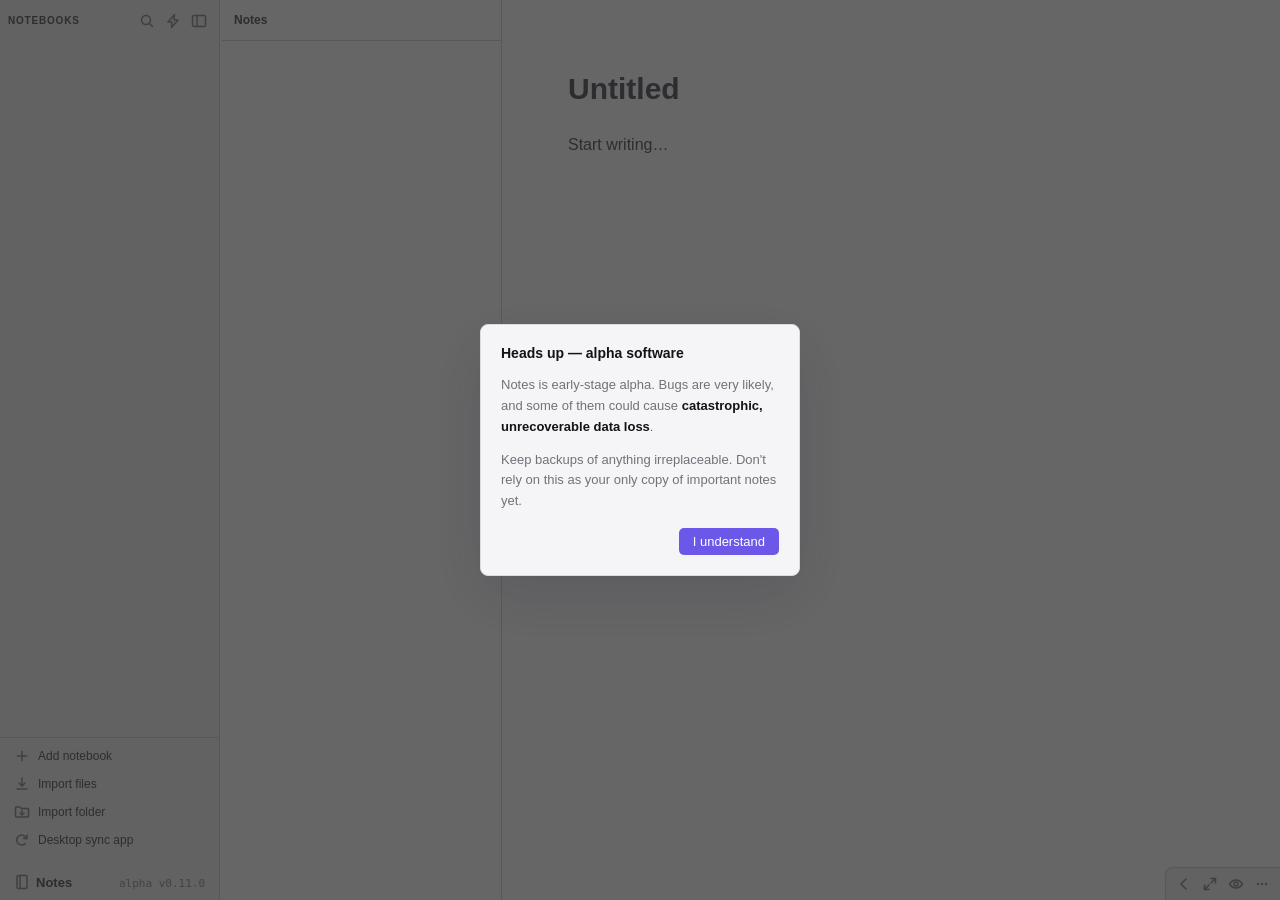
==== commit a183691a: "feat(notes): drafts in localStorage + faster autosave + preview shows title (v0.11.0) - 10s autosave" ====
--- a/desk/app/notes-ui/index.html
+++ b/desk/app/notes-ui/index.html
@@ -915,7 +915,7 @@
   #preview li.task-item {
     list-style: none;
     display: flex;
-    align-items: flex-start;
+    align-items: baseline;
     gap: 0.5em;
   }
   #preview li.task-item > input[type="checkbox"] {
@@ -924,13 +924,14 @@
     flex: 0 0 auto;
     width: 16px;
     height: 16px;
-    margin: 0.25em 0 0 0;
+    margin: 0;
     border: 1.5px solid var(--border);
     border-radius: 4px;
     background: var(--bg);
     cursor: pointer;
     transition: background 0.12s ease, border-color 0.12s ease;
     position: relative;
+    transform: translateY(3px);
   }
   #preview li.task-item > input[type="checkbox"]:hover:not(:disabled) {
     border-color: var(--accent);
@@ -1540,7 +1541,7 @@
       <svg class="icon brand-icon"><use href="#i-notebook"/></svg>
       <div class="brand-text">
         <span class="brand-name">Notes</span>
-        <span class="sidebar-version">alpha v0.10.1</span>
+        <span class="sidebar-version">alpha v0.11.0</span>
       </div>
       <button class="icon-btn sidebar-menu-btn" onclick="toggleSidebarMenu()" title="More"><svg class="icon"><use href="#i-menu"/></svg></button>
     </div>
@@ -1794,7 +1795,7 @@
 // keystroke pause — short enough that an idle moment lands work to the
 // server. Combined with the visibilitychange/pagehide flush below,
 // users don't lose work when they background the tab or close it.
-const AUTOSAVE_DEBOUNCE_MS = 30000;
+const AUTOSAVE_DEBOUNCE_MS = 10000;
 let dirty = false;
 let savedRevision = 0;
 
@@ -2267,6 +2268,38 @@
   loadFolders();
 }
 
+// Resolves to the new note's id when a note-created event arrives whose
+// note.folderId matches and whose id exceeds any id seen pre-poke. Used to
+// avoid the "select highest-id note" race after newNote / triggerAutoCreate
+// (especially on subscribers, where the host's echo may take >300ms).
+const pendingNoteCreates = [];
+function notifyNoteCreated(note) {
+  if (!note) return;
+  for (let i = pendingNoteCreates.length - 1; i >= 0; i--) {
+    const p = pendingNoteCreates[i];
+    if (note.folderId === p.folderId && note.id > p.minId) {
+      pendingNoteCreates.splice(i, 1);
+      clearTimeout(p.timer);
+      p.resolve(note);
+    }
+  }
+}
+function awaitNoteCreate(folderId, timeoutMs = 8000) {
+  const ids = Object.values(notes)
+    .filter(n => n.folderId === folderId)
+    .map(n => n.id);
+  const minId = ids.length ? Math.max(...ids) : 0;
+  return new Promise((resolve, reject) => {
+    const entry = { folderId, minId, resolve, reject, timer: null };
+    entry.timer = setTimeout(() => {
+      const idx = pendingNoteCreates.indexOf(entry);
+      if (idx >= 0) pendingNoteCreates.splice(idx, 1);
+      reject(new Error("note-create timeout"));
+    }, timeoutMs);
+    pendingNoteCreates.push(entry);
+  });
+}
+
 function applyNoteUpdate(nu) {
   if (!nu) return;
   const type = nu.type;
@@ -2274,6 +2307,9 @@
     // nu.revision is the archived note-revision object (from u-note %history-archived)
     if (nu.revision) applyArchivedRevision({ revision: nu.revision, noteId: nu.id });
     return;
+  }
+  if (type === "note-created" && nu.note) {
+    notifyNoteCreated(nu.note);
   }
   loadNotes();
   if (type === "note-updated" && nu.id === activeNoteId) {
@@ -2898,16 +2934,13 @@
   previewMode = !previewMode;
   const editor = document.getElementById("editor");
   const preview = document.getElementById("preview");
-  const title = document.getElementById("note-title-input");
   const btn = document.getElementById("preview-btn");
   if (previewMode) {
     preview.innerHTML = renderMarkdown(editor.value);
-    title.style.display = "none";
     editor.style.display = "none";
     preview.style.display = "block";
     btn.style.color = "var(--accent)";
   } else {
-    title.style.display = "";
     editor.style.display = "block";
     preview.style.display = "none";
     btn.style.color = "";
@@ -3145,6 +3178,25 @@
   document.getElementById("note-rev").textContent = `rev ${n.revision}`;
   document.title = `${n.title || "Untitled"} — Notes`;
   clearDirty();
+  // If a local draft exists from a prior session that was never saved,
+  // restore it. Only restore when it was based on a revision <= the
+  // current server revision (otherwise it's stale or already superseded).
+  const draft = readDraft(activeNotebookFlag, id);
+  if (draft && draft.baseRevision <= n.revision &&
+      (draft.title !== n.title || draft.body !== n.bodyMd)) {
+    document.getElementById("note-title-input").value = draft.title;
+    document.getElementById("editor").value = draft.body;
+    autosizeEditor();
+    if (previewMode) document.getElementById("preview").innerHTML = renderMarkdown(draft.body);
+    document.title = `${draft.title || "Untitled"} — Notes`;
+    dirty = true;
+    document.getElementById("save-status").textContent = "Unsaved draft restored";
+    if (saveTimer) clearTimeout(saveTimer);
+    if (!conflictActive) saveTimer = setTimeout(() => autoSave(), AUTOSAVE_DEBOUNCE_MS);
+  } else if (draft) {
+    // Stale or already-saved draft — clean up.
+    clearDraft(activeNotebookFlag, id);
+  }
   document.getElementById("overflow-note-section").style.display = "";
   updateBreadcrumb();
   renderBacklinks();
@@ -4042,7 +4094,63 @@
   onEditorInput();
 }
 
+// On Enter, continue the current line's list/task prefix. If the line is
+// just an empty prefix, strip it (break out of the list) instead of inserting.
+function maybeContinueListOnEnter(e, ta) {
+  if (e.key !== "Enter" || e.shiftKey || e.altKey || e.metaKey || e.ctrlKey || e.isComposing) return false;
+  const v = ta.value;
+  const s = ta.selectionStart;
+  if (s !== ta.selectionEnd) return false;
+  const lineStart = v.lastIndexOf("\n", s - 1) + 1;
+  const nlIdx = v.indexOf("\n", s);
+  const lineEnd = nlIdx < 0 ? v.length : nlIdx;
+  const line = v.slice(lineStart, lineEnd);
+
+  const taskRe = /^(\s*)([-*+])(\s+)\[([ xX])\](\s+)(.*)$/;
+  const bulletRe = /^(\s*)([-*+])(\s+)(.*)$/;
+  const orderedRe = /^(\s*)(\d+)([.)])(\s+)(.*)$/;
+
+  let prefix = null, content = null;
+  let m;
+  if ((m = line.match(taskRe))) {
+    prefix = m[1] + m[2] + m[3] + "[ ]" + m[5];
+    content = m[6];
+  } else if ((m = line.match(bulletRe))) {
+    prefix = m[1] + m[2] + m[3];
+    content = m[4];
+  } else if ((m = line.match(orderedRe))) {
+    const next = parseInt(m[2], 10) + 1;
+    prefix = m[1] + next + m[3] + m[4];
+    content = m[5];
+  } else {
+    return false;
+  }
+
+  // Don't intercept if the cursor is inside the prefix (let normal Enter split it).
+  const prefixEnd = lineStart + (line.length - content.length);
+  if (s < prefixEnd) return false;
+
+  // Empty prefix line — break out: remove the prefix, leave cursor on a blank line.
+  if (!content.trim()) {
+    e.preventDefault();
+    ta.value = v.slice(0, lineStart) + v.slice(lineEnd);
+    ta.selectionStart = ta.selectionEnd = lineStart;
+    onEditorInput();
+    return true;
+  }
+
+  // Continue: insert newline + same prefix at the cursor.
+  e.preventDefault();
+  const inserted = "\n" + prefix;
+  ta.value = v.slice(0, s) + inserted + v.slice(s);
+  const newCaret = s + inserted.length;
+  ta.selectionStart = ta.selectionEnd = newCaret;
+  onEditorInput();
+  return true;
+}
+
 document.getElementById("editor").addEventListener("keydown", (e) => {
+  if (maybeContinueListOnEnter(e, e.target)) return;
   if (!wikiAutocompleteOpen) return;
   if (e.key === "ArrowDown") {
     e.preventDefault(); e.stopPropagation();
@@ -4174,18 +4282,53 @@
   if (!activeFolderId) { alert("No folder selected"); return; }
   if (!await confirmDirty()) return;
 
-  await pokeNotebook({ type: "create-note", folder: activeFolderId, title: "Untitled", body: "" });
-
-  // Reload, select the newest note, and focus the editor
-  setTimeout(async () => {
-    await loadNotes();
-    const inFolder = Object.values(notes).filter(n => n.folderId === activeFolderId);
+  const targetFolder = activeFolderId;
+  // Listen for the resulting note-created event before pokeing, so we can't
+  // miss an echo that arrives faster than pokeAction's poke-ack resolves.
+  const waitForCreate = awaitNoteCreate(targetFolder).catch(() => null);
+  await pokeNotebook({ type: "create-note", folder: targetFolder, title: "Untitled", body: "" });
+  const created = await waitForCreate;
+  await loadNotes();
+  let pickId = created?.id;
+  if (pickId == null) {
+    const inFolder = Object.values(notes).filter(n => n.folderId === targetFolder);
     const newest = inFolder.sort((a,b) => b.id - a.id)[0];
-    if (newest) {
-      await selectNote(newest.id);
-      document.getElementById("editor").focus();
-    }
-  }, 300);
+    pickId = newest?.id;
+  }
+  if (pickId != null) {
+    await selectNote(pickId);
+    document.getElementById("editor").focus();
+  }
+}
+
+// ── Local-storage drafts ─────────────────────────────────────────────────
+// Mirror every keystroke to localStorage keyed by [flag, noteId] so a
+// crash / accidental close / lost connection between autoSave intervals
+// doesn't lose work. The draft is cleared once a successful save lands.
+// Keyed against `baseRevision` (the savedRevision at write time) so we can
+// detect drafts that have already been superseded by a remote edit.
+const DRAFT_KEY_PREFIX = "notes-draft";
+function draftKey(flag, noteId) { return `${DRAFT_KEY_PREFIX}|${flag}|${noteId}`; }
+function writeDraft() {
+  if (!activeNotebookFlag || !activeNoteId) return;
+  try {
+    localStorage.setItem(draftKey(activeNotebookFlag, activeNoteId), JSON.stringify({
+      title: document.getElementById("note-title-input").value,
+      body: document.getElementById("editor").value,
+      baseRevision: savedRevision,
+      ts: Date.now()
+    }));
+  } catch {}
+}
+function clearDraft(flag, noteId) {
+  if (!flag || noteId == null) return;
+  try { localStorage.removeItem(draftKey(flag, noteId)); } catch {}
+}
+function readDraft(flag, noteId) {
+  try {
+    const raw = localStorage.getItem(draftKey(flag, noteId));
+    return raw ? JSON.parse(raw) : null;
+  } catch { return null; }
 }
 
 // ── Auto-save ────────────────────────────────────────────────────────────
@@ -4209,6 +4352,7 @@
   dirty = true;
   autosizeEditor();
   document.getElementById("save-status").textContent = "";
+  writeDraft();
   if (saveTimer) clearTimeout(saveTimer);
   // Don't arm autoSave while a conflict is unresolved — user must resolve first
   if (!conflictActive) saveTimer = setTimeout(() => autoSave(), AUTOSAVE_DEBOUNCE_MS);
@@ -4226,27 +4370,32 @@
     return;
   }
   autoCreating = true;
-  await pokeNotebook({ type: "create-note", folder: activeFolderId, title: "Untitled", body: "" });
-  setTimeout(async () => {
-    // Capture what the user typed during the create roundtrip
-    const pendingBody = editor.value;
-    const pendingTitle = titleInput.value;
-    await loadNotes();
-    const inFolder = Object.values(notes).filter(n => n.folderId === activeFolderId);
+  const targetFolder = activeFolderId;
+  const waitForCreate = awaitNoteCreate(targetFolder).catch(() => null);
+  await pokeNotebook({ type: "create-note", folder: targetFolder, title: "Untitled", body: "" });
+  const created = await waitForCreate;
+  // Capture what the user typed during the create roundtrip
+  const pendingBody = editor.value;
+  const pendingTitle = titleInput.value;
+  await loadNotes();
+  let pickId = created?.id;
+  if (pickId == null) {
+    const inFolder = Object.values(notes).filter(n => n.folderId === targetFolder);
     const newest = inFolder.sort((a,b) => b.id - a.id)[0];
-    autoCreating = false;
-    if (!newest) return;
-    await selectNote(newest.id);
-    // selectNote wrote the server-side (empty) values; restore what they typed
-    editor.value = pendingBody;
-    titleInput.value = pendingTitle;
-    autosizeEditor();
-    editor.focus();
-    editor.selectionStart = editor.selectionEnd = editor.value.length;
-    dirty = true;
-    if (saveTimer) clearTimeout(saveTimer);
-    saveTimer = setTimeout(() => autoSave(), AUTOSAVE_DEBOUNCE_MS);
-  }, 300);
+    pickId = newest?.id;
+  }
+  autoCreating = false;
+  if (pickId == null) return;
+  await selectNote(pickId);
+  // selectNote wrote the server-side (empty) values; restore what they typed
+  editor.value = pendingBody;
+  titleInput.value = pendingTitle;
+  autosizeEditor();
+  editor.focus();
+  editor.selectionStart = editor.selectionEnd = editor.value.length;
+  dirty = true;
+  if (saveTimer) clearTimeout(saveTimer);
+  saveTimer = setTimeout(() => autoSave(), AUTOSAVE_DEBOUNCE_MS);
 }
 
 let lastOwnSaveAt = 0;
@@ -4279,6 +4428,7 @@
     }
     notes[activeNoteId] = { ...n, title, bodyMd: body, revision: savedRevision };
     dirty = false;
+    clearDraft(activeNotebookFlag, activeNoteId);
     document.getElementById("save-status").textContent = "Saved";
     document.getElementById("note-rev").textContent = `rev ${savedRevision}`;
     document.title = `${title || "Untitled"} — Notes`;
@@ -4446,6 +4596,7 @@
 
   await pokeNoteAction(activeNoteId, { type: "delete" });
 
+  clearDraft(activeNotebookFlag, activeNoteId);
   delete notes[activeNoteId];
   activeNoteId = null;
   clearEditor();
@@ -5125,56 +5276,95 @@
 // ── Markdown formatting (⌘B / ⌘I / ⌘K) ────────────────────────────────────
 // Toggle a single-line prefix ("> ", "- ", etc.) on the line containing the
 // caret. Add it if absent, remove if present, keep caret sensible.
+// Toggle a literal prefix on the current line — or on every line in the
+// selection. Smart-toggle: if every non-empty selected line already starts
+// with the prefix, strip; otherwise add to all.
 function toggleLinePrefix(ta, prefix) {
   const v = ta.value;
   const s = ta.selectionStart;
-  const lineStart = v.lastIndexOf("\n", s - 1) + 1;
-  const nlIdx = v.indexOf("\n", s);
-  const lineEnd = nlIdx < 0 ? v.length : nlIdx;
-  const line = v.slice(lineStart, lineEnd);
-  let newLine, newCaret;
-  if (line.startsWith(prefix)) {
-    newLine = line.slice(prefix.length);
-    newCaret = Math.max(lineStart, s - prefix.length);
+  const e = ta.selectionEnd;
+  const blockStart = v.lastIndexOf("\n", s - 1) + 1;
+  const searchFrom = e > s && v[e - 1] === "\n" ? e - 1 : e;
+  const nlEnd = v.indexOf("\n", searchFrom);
+  const blockEnd = nlEnd < 0 ? v.length : nlEnd;
+  const block = v.slice(blockStart, blockEnd);
+  const lines = block.split("\n");
+
+  const nonEmpty = lines.filter(l => l.trim());
+  const allHave = nonEmpty.length > 0 && nonEmpty.every(l => l.startsWith(prefix));
+
+  const newLines = lines.map(l => {
+    if (allHave) {
+      return l.startsWith(prefix) ? l.slice(prefix.length) : l;
+    }
+    if (!l.trim()) return l;
+    return l.startsWith(prefix) ? l : prefix + l;
+  });
+
+  const newBlock = newLines.join("\n");
+  ta.value = v.slice(0, blockStart) + newBlock + v.slice(blockEnd);
+
+  if (s === e && lines.length === 1) {
+    const delta = newBlock.length - block.length;
+    const newCaret = Math.max(blockStart, s + delta);
+    ta.selectionStart = ta.selectionEnd = newCaret;
   } else {
-    newLine = prefix + line;
-    newCaret = s + prefix.length;
-  }
-  ta.value = v.slice(0, lineStart) + newLine + v.slice(lineEnd);
-  ta.selectionStart = ta.selectionEnd = newCaret;
+    ta.selectionStart = blockStart;
+    ta.selectionEnd = blockStart + newBlock.length;
+  }
   onEditorInput();
 }
 
-// Toggle a task-list prefix on the current line.
+// Toggle a task-list prefix across every line in the current selection
+// (or the cursor's line if there's no selection).
 //   bare line                → "- [ ] " + line
 //   "- " or "* " or "+ "     → replace marker with "- [ ] "
 //   "- [ ] " or "- [x] " etc → strip back to bare line
+// Bulk rule: if every non-empty selected line is already a task, strip;
+// otherwise, add task prefixes to all lines.
 function toggleTaskPrefix(ta) {
   const v = ta.value;
   const s = ta.selectionStart;
-  const lineStart = v.lastIndexOf("\n", s - 1) + 1;
-  const nlIdx = v.indexOf("\n", s);
-  const lineEnd = nlIdx < 0 ? v.length : nlIdx;
-  const line = v.slice(lineStart, lineEnd);
+  const e = ta.selectionEnd;
+  const blockStart = v.lastIndexOf("\n", s - 1) + 1;
+  // If the selection ends exactly at a newline, don't pull in the next line.
+  const searchFrom = e > s && v[e - 1] === "\n" ? e - 1 : e;
+  const nlEnd = v.indexOf("\n", searchFrom);
+  const blockEnd = nlEnd < 0 ? v.length : nlEnd;
+  const block = v.slice(blockStart, blockEnd);
+  const lines = block.split("\n");
+
   const taskRe = /^(\s*)([-*+])\s+\[[ xX]\]\s/;
   const bulletRe = /^(\s*)([-*+])\s/;
-  let newLine, caretDelta;
-  let m;
-  if ((m = line.match(taskRe))) {
-    newLine = line.slice(m[0].length);
-    caretDelta = -m[0].length;
-  } else if ((m = line.match(bulletRe))) {
-    const indent = m[1];
-    const newPrefix = indent + "- [ ] ";
-    newLine = newPrefix + line.slice(m[0].length);
-    caretDelta = newPrefix.length - m[0].length;
+
+  const nonEmpty = lines.filter(l => l.trim());
+  const allTasks = nonEmpty.length > 0 && nonEmpty.every(l => taskRe.test(l));
+
+  const newLines = lines.map(l => {
+    if (allTasks) {
+      const m = l.match(taskRe);
+      return m ? l.slice(m[0].length) : l;
+    }
+    if (!l.trim()) return l;
+    if (taskRe.test(l)) return l;
+    const bm = l.match(bulletRe);
+    if (bm) return bm[1] + "- [ ] " + l.slice(bm[0].length);
+    return "- [ ] " + l;
+  });
+
+  const newBlock = newLines.join("\n");
+  ta.value = v.slice(0, blockStart) + newBlock + v.slice(blockEnd);
+
+  if (s === e && lines.length === 1) {
+    // Single line, no selection — preserve cursor position, adjusted by delta.
+    const delta = newBlock.length - block.length;
+    const newCaret = Math.max(blockStart, s + delta);
+    ta.selectionStart = ta.selectionEnd = newCaret;
   } else {
-    newLine = "- [ ] " + line;
-    caretDelta = 6;
-  }
-  ta.value = v.slice(0, lineStart) + newLine + v.slice(lineEnd);
-  const newCaret = Math.max(lineStart, s + caretDelta);
-  ta.selectionStart = ta.selectionEnd = newCaret;
+    // Multi-line or actual selection — select the rewritten block.
+    ta.selectionStart = blockStart;
+    ta.selectionEnd = blockStart + newBlock.length;
+  }
   onEditorInput();
 }
 
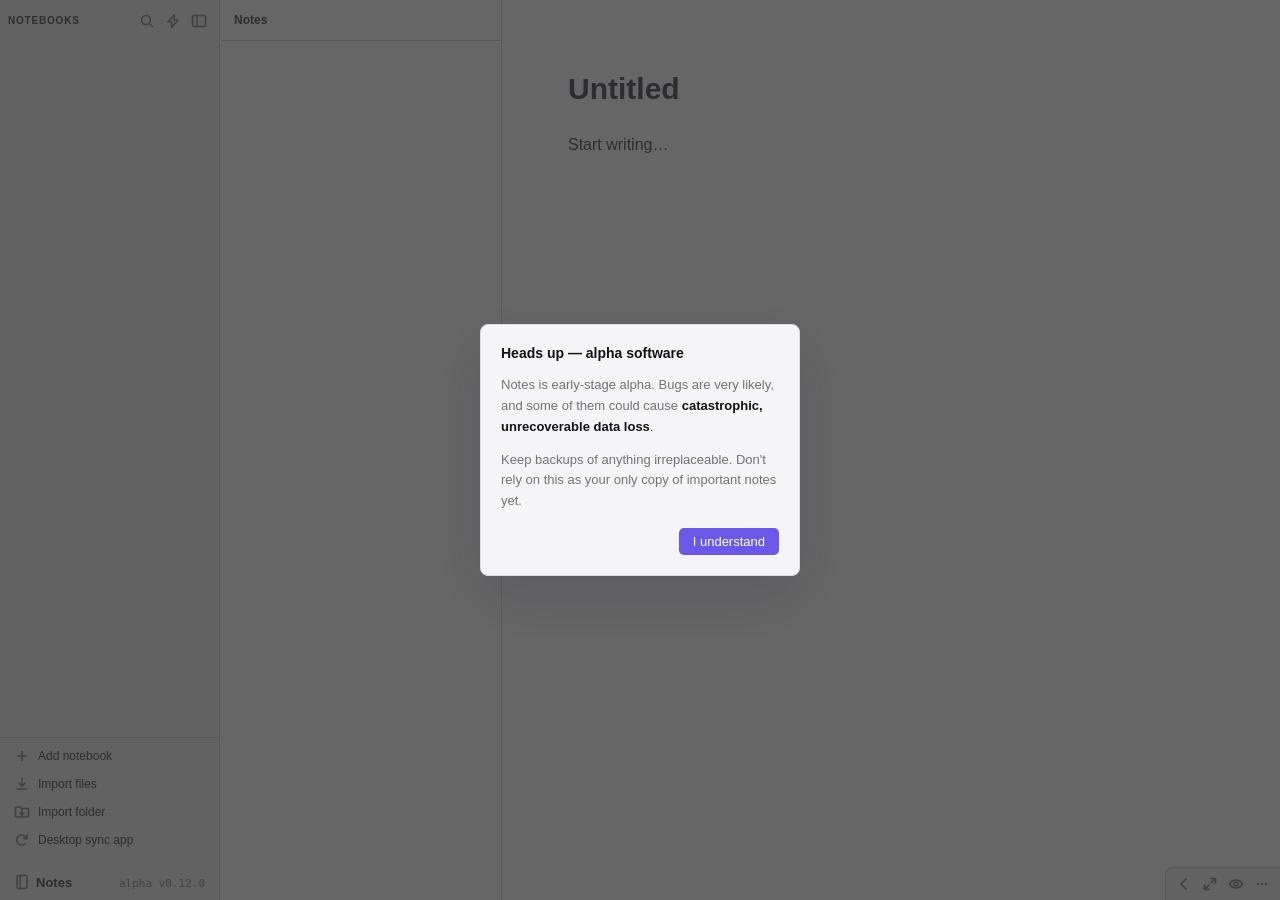
==== commit d6f007fe: "chore: bump version to v0.12.0 Marks the refactor cycle on PR #4: tlon-aligned dispatch (action → no" ====
--- a/desk/app/notes-ui/index.html
+++ b/desk/app/notes-ui/index.html
@@ -1541,7 +1541,7 @@
       <svg class="icon brand-icon"><use href="#i-notebook"/></svg>
       <div class="brand-text">
         <span class="brand-name">Notes</span>
-        <span class="sidebar-version">alpha v0.11.0</span>
+        <span class="sidebar-version">alpha v0.12.0</span>
       </div>
       <button class="icon-btn sidebar-menu-btn" onclick="toggleSidebarMenu()" title="More"><svg class="icon"><use href="#i-menu"/></svg></button>
     </div>
@@ -1763,7 +1763,11 @@
 // ── State ──────────────────────────────────────────────────────────────────
 let BASE_URL = "";
 let SHIP = "";
-let channelId = "";
+// Eyre channel id: initialized eagerly so tests (and fast user clicks)
+// that fire a poke before connect()'s openChannel() runs don't PUT to
+// /~/channel/ (empty id) and get a 400. The channel comes into being
+// on the first PUT — picking the id here is just a name we'll use.
+let channelId = `notes-ui-${Date.now()}`;
 let eventSource = null;
 let sseState = "connected";  // "connected" | "reconnecting"
 let landscapeTheme = null;   // "light" | "dark" | null (unknown/auto)
@@ -1842,6 +1846,11 @@
 
   document.getElementById("connect-panel").style.display = "none";
   setConnectionState("connected");
+
+  // Test harness probe: e2e fixtures wait on this to know SHIP is populated
+  // before issuing any pokes. Returns truthy after /~/name resolves; before
+  // that, SHIP is empty and pokes would carry ship:"" → 400 from Eyre.
+  window.__notesGetShip = () => SHIP;
 
   openChannel();
 
@@ -2120,6 +2129,14 @@
   if (eventSource) eventSource.close();
   eventSource = new EventSource(`${BASE_URL}/~/channel/${channelId}`, { withCredentials: true });
   eventSource.onmessage = (e) => {
+    // E2E tracing: log every raw SSE message — including poke-acks —
+    // so failures show the full timeline. Gated by localStorage so prod
+    // users don't get console spam.
+    try {
+      if (localStorage.getItem("e2e-log-sse") === "1") {
+        console.log("[sse]", e.data);
+      }
+    } catch {}
     try {
       const msg = JSON.parse(e.data);
       // Resolve/reject the matching outstanding pokeAction first; let
@@ -2324,6 +2341,13 @@
 function handleEvent(msg) {
   if (!msg.json) return;
   const data = msg.json;
+  // E2E tracing: when localStorage.e2e-log-sse is "1", log every parsed
+  // SSE payload so the test harness can pipe it through page.on('console').
+  try {
+    if (localStorage.getItem("e2e-log-sse") === "1") {
+      console.log("[sse]", JSON.stringify(data));
+    }
+  } catch {}
 
   // New nested r-notes envelope
   if (data.type === "snapshot") {
@@ -4374,9 +4398,6 @@
   const waitForCreate = awaitNoteCreate(targetFolder).catch(() => null);
   await pokeNotebook({ type: "create-note", folder: targetFolder, title: "Untitled", body: "" });
   const created = await waitForCreate;
-  // Capture what the user typed during the create roundtrip
-  const pendingBody = editor.value;
-  const pendingTitle = titleInput.value;
   await loadNotes();
   let pickId = created?.id;
   if (pickId == null) {
@@ -4386,6 +4407,12 @@
   }
   autoCreating = false;
   if (pickId == null) return;
+  // Capture what the user typed RIGHT BEFORE selectNote — selectNote
+  // overwrites the editor with server-side (empty) values, and previously
+  // we captured these earlier (before loadNotes), so any keystrokes typed
+  // during the loadNotes await were silently dropped on restore.
+  const pendingBody = editor.value;
+  const pendingTitle = titleInput.value;
   await selectNote(pickId);
   // selectNote wrote the server-side (empty) values; restore what they typed
   editor.value = pendingBody;
